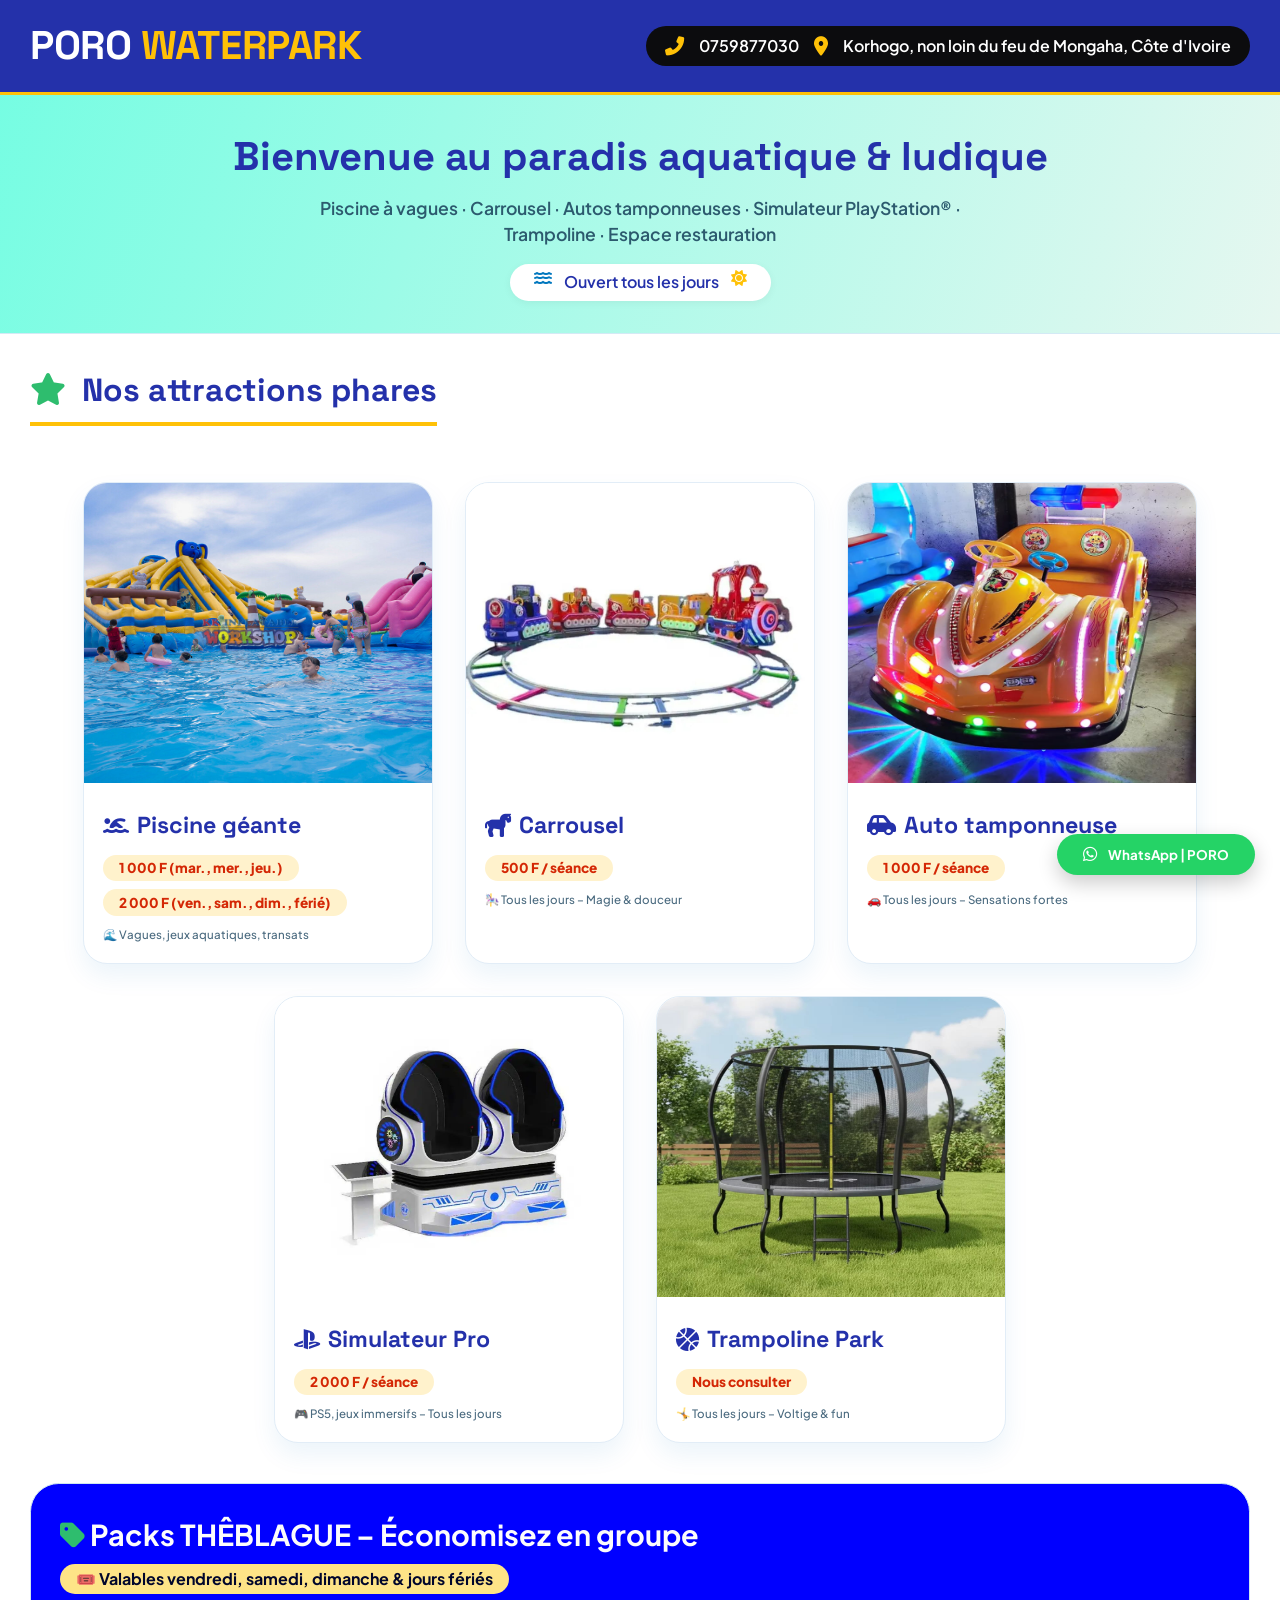
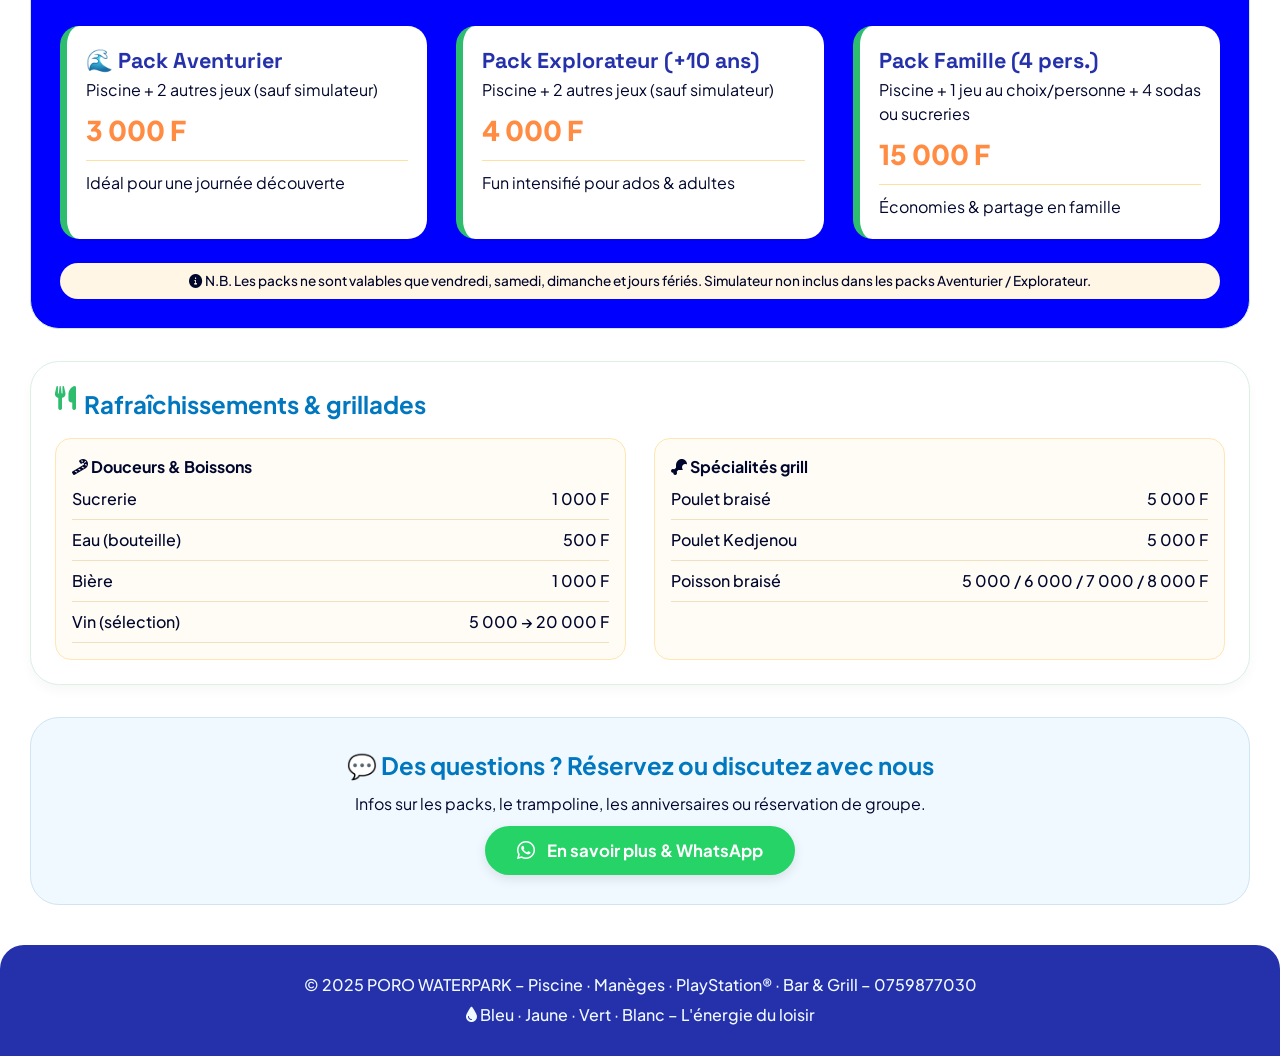
==== index.html @ 9dab3748 "V1" ====
<!DOCTYPE html>
<html lang="fr">
<head>
  <meta charset="UTF-8">
  <meta name="viewport" content="width=device-width, initial-scale=1.0, user-scalable=yes">
  <title>PORO WATERPARK | Centre aquatique & loisirs</title>
  <!-- POLICES EXCEPTIONNELLES ET LISIBLES : Plus Jakarta Sans + Space Grotesk -->
  <link href="https://fonts.googleapis.com/css2?family=Plus+Jakarta+Sans:wght@300;400;500;600;700;800&family=Space+Grotesk:wght@400;500;600;700&display=swap" rel="stylesheet">
  <link rel="stylesheet" href="https://cdnjs.cloudflare.com/ajax/libs/font-awesome/6.0.0-beta3/css/all.min.css">
  <link rel="stylesheet" href="style.css">
</head>
<body>

<!-- EN-TÊTE CLASSIQUE -->
<div class="header-classic">
  <div class="container header-inner">
    <div class="logo">
      <h1>PORO <span>WATERPARK</span></h1>
    </div>
    <div class="contact-info">
      <i class="fas fa-phone-alt"></i>
      <a href="tel:0759877030">0759877030</a>
      <i class="fas fa-map-marker-alt"></i>
      <span>Korhogo, non loin du feu de Mongaha, Côte d'Ivoire</span>
    </div>
  </div>
</div>

<!-- Bannière simple -->
<div class="hero-simple">
  <div class="container">
    <h2>Bienvenue au paradis aquatique & ludique</h2>
    <p>Piscine à vagues · Carrousel · Autos tamponneuses · Simulateur PlayStation® · Trampoline · Espace restauration</p>
    <div class="badge-simple">
      <i class="fas fa-water" style="color:#0077BE;"></i> Ouvert tous les jours
      <i class="fas fa-sun" style="color:#FFC107;"></i>
    </div>
  </div>
</div>

<div class="container">
  <!-- ACTIVITÉS AVEC IMAGES -->
  <div>
    <div class="section-title"><i class="fas fa-star"></i> Nos attractions phares</div>
  </div>
  <div class="activities-grid">
    <!-- Piscine -->
    <div class="card">
      <div class="card-img"><img src="img/p1.jpg" alt=""></div>
      <div class="card-info">
        <h3><i class="fas fa-swimmer"></i> Piscine géante</h3>
        <div class="price">1 000 F (mar., mer., jeu.)</div>
        <div class="price">2 000 F (ven., sam., dim., férié)</div>
        <div class="day-note">🌊 Vagues, jeux aquatiques, transats</div>
      </div>
    </div>
    <!-- Carrousel -->
    <div class="card">
      <div class="card-img"><img src="img/TRAIN.jpeg" alt=""></div>
      <div class="card-info">
        <h3><i class="fas fa-horse"></i> Carrousel</h3>
        <div class="price">500 F / séance</div>
        <div class="day-note">🎠 Tous les jours – Magie & douceur</div>
      </div>
    </div>
    <!-- Auto tamponneuse -->
    <div class="card">
      <div class="card-img"><img src="img/MANEG2.jpeg" alt=""></div>
      <div class="card-info">
        <h3><i class="fas fa-car-side"></i> Auto tamponneuse</h3>
        <div class="price">1 000 F / séance</div>
        <div class="day-note">🚗 Tous les jours – Sensations fortes</div>
      </div>
    </div>
    <!-- Simulateur PlayStation -->
    <div class="card">
      <div class="card-img"><img src="img/SIMULATION.jpeg" alt=""></div>
      <div class="card-info">
        <h3><i class="fab fa-playstation"></i> Simulateur Pro</h3>
        <div class="price">2 000 F / séance</div>
        <div class="day-note">🎮 PS5, jeux immersifs – Tous les jours</div>
      </div>
    </div>
    <!-- Trampoline -->
    <div class="card">
      <div class="card-img"><img src="img/TOURNE.jpeg" alt=""></div>
      <div class="card-info">
        <h3><i class="fas fa-basketball"></i> Trampoline Park</h3>
        <div class="price">Nous consulter</div>
        <div class="day-note">🤸 Tous les jours – Voltige & fun</div>
      </div>
    </div>
  </div>

  <!-- PACKS THÊBLAGUE -->
  <div class="packs-wrapper">
    <h2 style="color: #fcfcfc; font-size: 1.8rem;"><i class="fas fa-tag" style="color:#2EBD6E;"></i> Packs THÊBLAGUE – Économisez en groupe</h2>
    <p style="font-weight: 700; background: #fee487; display: inline-block; padding: 0.2rem 1rem; border-radius: 30px; margin: 0.5rem 0;">🎟️ Valables vendredi, samedi, dimanche & jours fériés</p>
    <div class="packs-grid">
      <div class="pack-item">
        <strong>🌊 Pack Aventurier</strong>
        <span>Piscine + 2 autres jeux (sauf simulateur)</span>
        <div class="pack-price">3 000 F</div>
        <hr>
        <span>Idéal pour une journée découverte</span>
      </div>
      <div class="pack-item">
        <strong> Pack Explorateur (+10 ans)</strong>
        <span>Piscine + 2 autres jeux (sauf simulateur)</span>
        <div class="pack-price">4 000 F</div>
        <hr>
        <span>Fun intensifié pour ados & adultes</span>
      </div>
      <div class="pack-item">
        <strong> Pack Famille (4 pers.)</strong>
        <span>Piscine + 1 jeu au choix/personne + 4 sodas ou sucreries</span>
        <div class="pack-price">15 000 F</div>
        <hr>
        <span> Économies & partage en famille</span>
      </div>
    </div>
    <div class="info-pack">
      <i class="fas fa-info-circle"></i> N.B. Les packs ne sont valables que vendredi, samedi, dimanche et jours fériés. Simulateur non inclus dans les packs Aventurier / Explorateur.
    </div>
  </div>

  <!-- RESTAURATION -->
  <div class="resto-card">
    <h2 style="color: #0077BE; display: flex; gap: 8px;"><i class="fas fa-utensils" style="color:#2EBD6E;"></i> Rafraîchissements & grillades</h2>
    <div class="flex-food">
      <div class="food-col">
        <h4><i class="fas fa-candy-cane"></i> Douceurs & Boissons</h4>
        <div class="food-row"><span>Sucrerie</span><span>1 000 F</span></div>
        <div class="food-row"><span>Eau (bouteille)</span><span>500 F</span></div>
        <div class="food-row"><span>Bière</span><span>1 000 F</span></div>
        <div class="food-row"><span>Vin (sélection)</span><span>5 000 → 20 000 F</span></div>
      </div>
      <div class="food-col">
        <h4><i class="fas fa-drumstick-bite"></i> Spécialités grill</h4>
        <div class="food-row"><span>Poulet braisé</span><span>5 000 F</span></div>
        <div class="food-row"><span>Poulet Kedjenou</span><span>5 000 F</span></div>
        <div class="food-row"><span>Poisson braisé</span><span>5 000 / 6 000 / 7 000 / 8 000 F</span></div>
      </div>
    </div>
  </div>

  <!-- CTA WHATSAPP -->
  <div style="background: #F0F9FF; border-radius: 1.8rem; padding: 1.8rem; text-align: center; margin: 2rem 0; border: 1px solid #CFE5F0;">
    <h3 style="color: #0077BE; font-size: 1.5rem;">💬 Des questions ? Réservez ou discutez avec nous</h3>
    <p style="margin: 0.6rem 0;">Infos sur les packs, le trampoline, les anniversaires ou réservation de groupe.</p>
    <button id="whatsappMainBtn" class="btn-wa">
      <i class="fab fa-whatsapp fa-lg"></i> En savoir plus & WhatsApp
    </button>
  </div>
</div>

<footer>
  <p>© 2025 PORO WATERPARK – Piscine · Manèges · PlayStation® · Bar & Grill – 0759877030</p>
  <p style="margin-top: 6px;"><i class="fas fa-tint"></i> Bleu · Jaune · Vert · Blanc – L'énergie du loisir</p>
</footer>

<!-- Bouton WhatsApp flottant -->
<button id="whatsappFloatBtn" class="wa-float">
  <i class="fab fa-whatsapp fa-lg"></i> WhatsApp | PORO
</button>

<script src="script.js"></script>
</body>
</html>
---- style.css ----
* {
  margin: 0;
  padding: 0;
  box-sizing: border-box;
}

body {
  font-family: 'Plus Jakarta Sans', sans-serif;
  background: #FFFFFF;
  color: #01062c;
  scroll-behavior: smooth;
  line-height: 1.5;
}

/* ========== PALETTE VIVANTE : BLEU / JAUNE / VERT / BLANC ========== */
:root {
  --blue-primary: #2431aa;
  --blue-light: #EFF9FF;
  --yellow-bright: #FFC107;
  --yellow-soft: #FFF2CC;
  --green-fresh: #2EBD6E;
  --green-mint: #E0F7EA;
  --white-pure: #FFFFFF;
  --gray-light: #F8FAFE;
  --dark-text: #04273c;
  --orange-accent: #FF8C42;
}

.container {
  max-width: 1280px;
  margin: 0 auto;
  padding: 0 30px;
}

/* ========== EN-TÊTE CLASSIQUE ========== */
.header-classic {
  background: var(--blue-primary);
  padding: 1rem 0;
  box-shadow: 0 4px 12px rgba(0,0,0,0.05);
  border-bottom: 3px solid var(--yellow-bright);
}
.header-inner {
  display: flex;
  justify-content: space-between;
  align-items: center;
  flex-wrap: wrap;
  gap: 1rem;
}
.logo h1 {
  font-family: 'Space Grotesk', monospace;
  font-size: 2.5rem;
  font-weight: 800;
  color: white;
  letter-spacing: -0.5px;
}
.logo h1 span {
  color: var(--yellow-bright);
}
.contact-info {
  display: flex;
  align-items: center;
  gap: 15px;
  background: rgba(13, 13, 14, 0.997);
  padding: 0.5rem 1.2rem;
  border-radius: 50px;
}
.contact-info i {
  font-size: 1.2rem;
  color: var(--yellow-bright);
}
.contact-info a, .contact-info span {
  color: white;
  font-weight: 600;
  text-decoration: none;
  font-size: 1rem;
}
.contact-info a:hover {
  text-decoration: underline;
}

/* Hero bannière simple */
.hero-simple {
  background: linear-gradient(110deg, #74fde2fb 0%, #E6F7F0 100%);
  padding: 2rem 0;
  text-align: center;
  border-bottom: 1px solid #D4EAF5;
}
.hero-simple h2 {
  font-family: 'Space Grotesk', monospace;
  font-size: 2.5rem;
  font-weight: 700;
  color: var(--blue-primary);
  margin-bottom: 0.5rem;
}
.hero-simple p {
  font-size: 1.1rem;
  font-weight: 600;
  color: #2c5a6e;
  max-width: 700px;
  margin: 0 auto;
}
.badge-simple {
  display: inline-flex;
  gap: 12px;
  background: white;
  padding: 0.4rem 1.5rem;
  border-radius: 60px;
  margin-top: 1rem;
  box-shadow: 0 2px 8px rgba(0,0,0,0.05);
  font-weight: 600;
  color: var(--blue-primary);
}

/* Titres de section */
.section-title {
  font-family: 'Space Grotesk', monospace;
  font-size: 2rem;
  font-weight: 700;
  margin: 2rem 0 1.5rem 0;
  padding-bottom: 0.5rem;
  border-bottom: 4px solid var(--yellow-bright);
  display: inline-block;
  color: var(--blue-primary);
}
.section-title i {
  color: var(--green-fresh);
  margin-right: 8px;
}

/* GRILLE ACTIVITES */
.activities-grid {
  display: flex;
  flex-wrap: wrap;
  justify-content: center;
  gap: 2rem;
  margin: 2rem 0 2.5rem;
}
.card {
  background: var(--white-pure);
  border-radius: 1.5rem;
  width: 350px;
  overflow: hidden;
  transition: 0.3s ease;
  box-shadow: 0 12px 24px rgba(0, 119, 190, 0.08);
  border: 1px solid #E2EDF7;
}
.card:hover {
  transform: translateY(-8px);
  box-shadow: 0 24px 32px -12px rgba(0,119,190,0.25);
  border-color: var(--yellow-bright);
}
img {
  width: 100%;
  height: 300px;
  background-size: cover;
  background-position: center;
}
.card-info {
  padding: 1.2rem;
}
.card-info h3 {
  font-family: 'Space Grotesk', monospace;
  font-size: 1.45rem;
  font-weight: 700;
  color: var(--blue-primary);
  display: flex;
  align-items: center;
  gap: 8px;
  margin-bottom: 8px;
}
.price {
  background: var(--yellow-soft);
  display: inline-block;
  padding: 0.2rem 1rem;
  border-radius: 30px;
  font-size: 0.85rem;
  font-weight: 800;
  color: #d42705;
  margin: 4px 0;
}
.day-note {
  font-size: 0.72rem;
  color: #4A6A7F;
  margin-top: 6px;
  font-weight: 500;
}

/* Packs */
.packs-wrapper {
  background: blue;
  border-radius: 1.8rem;
  padding: 1.8rem;
  margin: 2rem 0;
  border: 1px solid #CFE5F0;
}
.packs-grid h2 {
  color: white;
}
.packs-grid {
  display: grid;
  grid-template-columns: repeat(auto-fit, minmax(270px, 1fr));
  gap: 1.8rem;
  margin: 1.5rem 0;
}
.pack-item {
  background: white;
  padding: 1.2rem;
  border-radius: 1.2rem;
  border-left: 7px solid var(--green-fresh);
  box-shadow: 0 5px 12px rgba(0,0,0,0.03);
}
.pack-item strong {
  font-family: 'Space Grotesk', monospace;
  font-size: 1.35rem;
  color: var(--blue-primary);
  display: block;
}
.pack-price {
  font-size: 1.7rem;
  font-weight: 800;
  color: #FF8C42;
  margin: 8px 0;
}
hr {
  margin: 10px 0;
  border: 0;
  height: 1px;
  background: #FFE0A3;
}
.info-pack {
  background: #FFF6E5;
  border-radius: 50px;
  padding: 0.5rem 1rem;
  text-align: center;
  font-size: 0.85rem;
  font-weight: 500;
}

/* Restauration */
.resto-card {
  background: var(--white-pure);
  border-radius: 1.8rem;
  padding: 1.5rem;
  margin: 2rem 0;
  border: 1px solid #DCF0E4;
  box-shadow: 0 6px 12px rgba(0,0,0,0.03);
}
.flex-food {
  display: flex;
  flex-wrap: wrap;
  gap: 1.8rem;
  margin-top: 1rem;
}
.food-col {
  flex: 1;
  min-width: 200px;
  background: #FEFCF5;
  padding: 1rem;
  border-radius: 1rem;
  border: 1px solid #FFE6B3;
}
.food-row {
  display: flex;
  justify-content: space-between;
  padding: 0.5rem 0;
  border-bottom: 1px solid #F0E0C0;
  font-weight: 500;
}

/* Bouton WhatsApp */
.btn-wa {
  background: #25D366;
  border: none;
  padding: 14px 32px;
  font-weight: 700;
  font-size: 1.05rem;
  border-radius: 50px;
  color: white;
  display: inline-flex;
  align-items: center;
  gap: 12px;
  cursor: pointer;
  transition: 0.2s;
  box-shadow: 0 4px 12px rgba(0,0,0,0.1);
  font-family: 'Plus Jakarta Sans', sans-serif;
}
.btn-wa:hover {
  background: #1DA462;
  transform: scale(1.02);
}
.wa-float {
  position: fixed;
  bottom: 25px;
  right: 25px;
  background: #25D366;
  border-radius: 50px;
  padding: 12px 26px;
  font-weight: 700;
  display: flex;
  align-items: center;
  gap: 10px;
  color: white;
  z-index: 100;
  cursor: pointer;
  border: none;
  font-family: 'Plus Jakarta Sans', sans-serif;
  box-shadow: 0 8px 20px rgba(0,0,0,0.2);
}
footer {
  background: var(--blue-primary);
  color: #F0F9FF;
  padding: 1.8rem;
  text-align: center;
  margin-top: 2.5rem;
  border-radius: 1.5rem 1.5rem 0 0;
  font-weight: 500;
}

@media (max-width: 780px) {
  .header-inner { flex-direction: column; text-align: center; }
  .hero-simple h2 { font-size: 1.8rem; }
  .container { padding: 0 20px; }
  .section-title { font-size: 1.6rem; }
}
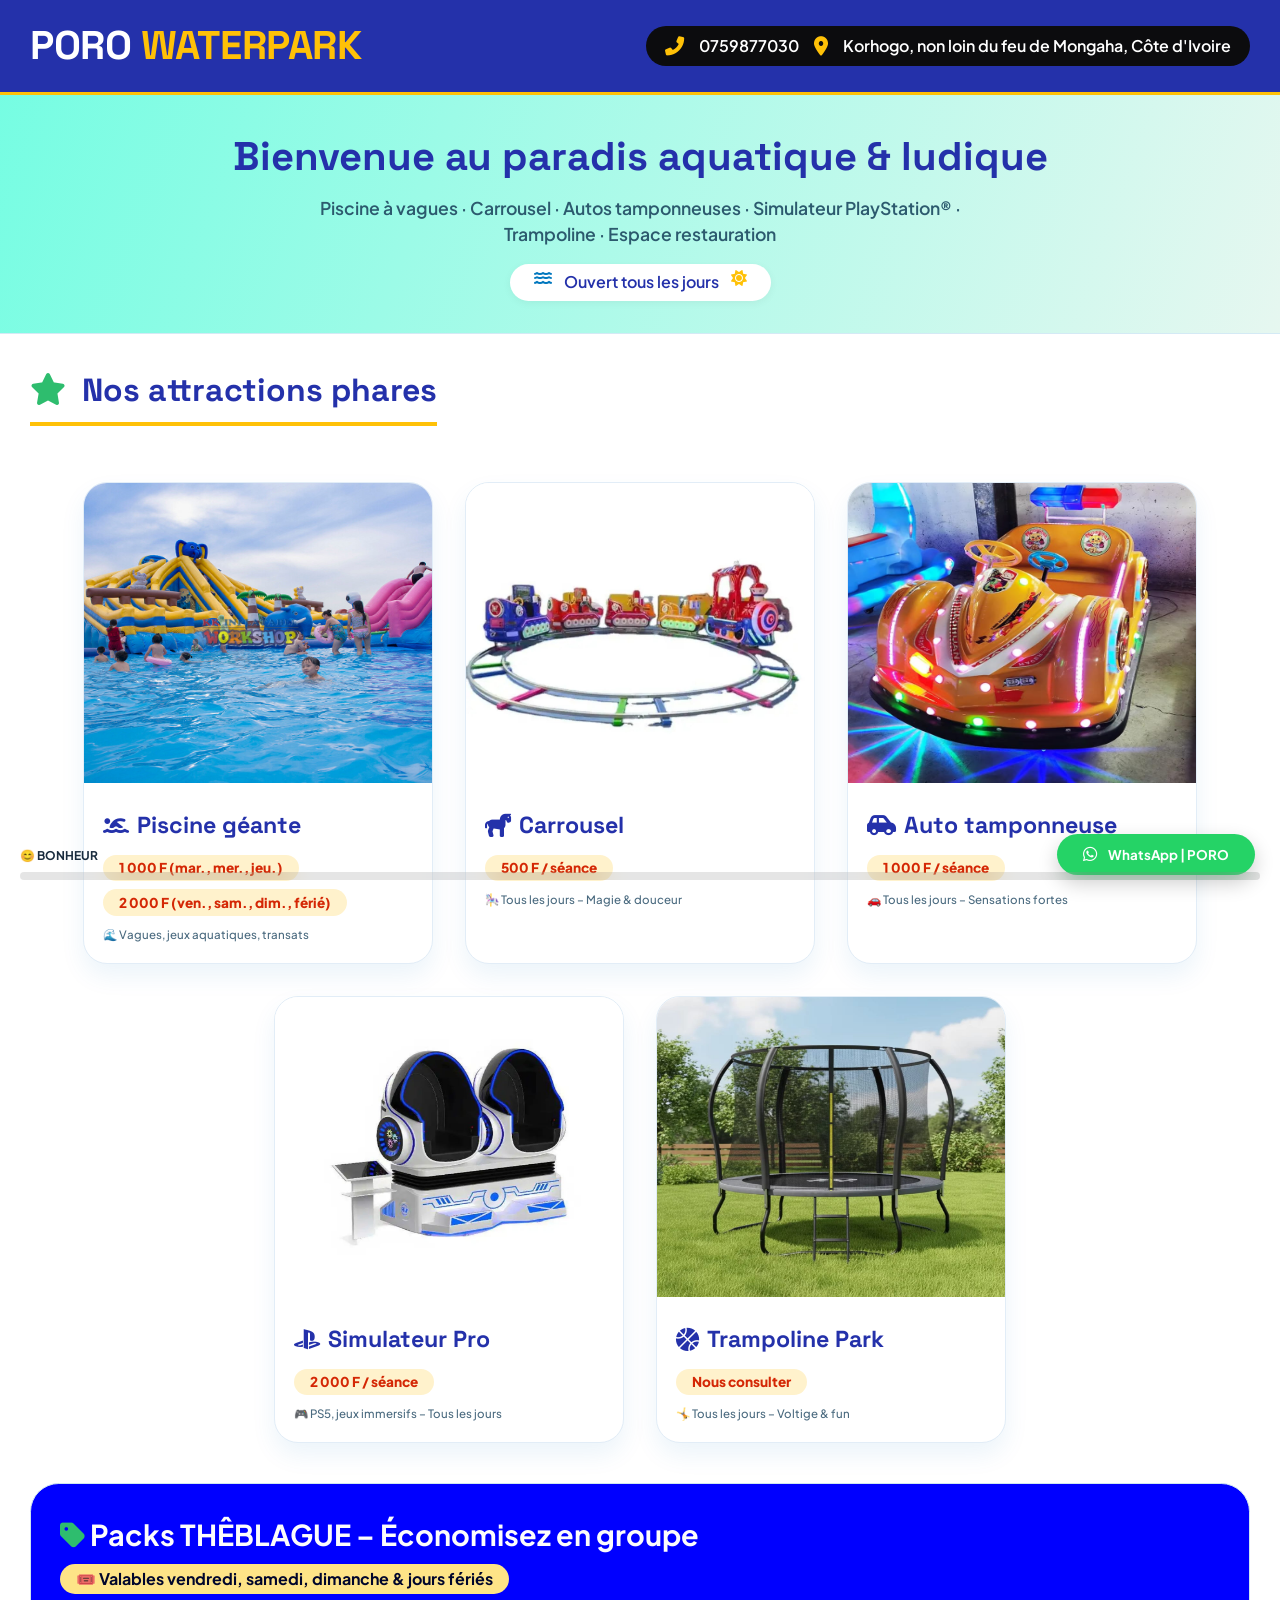
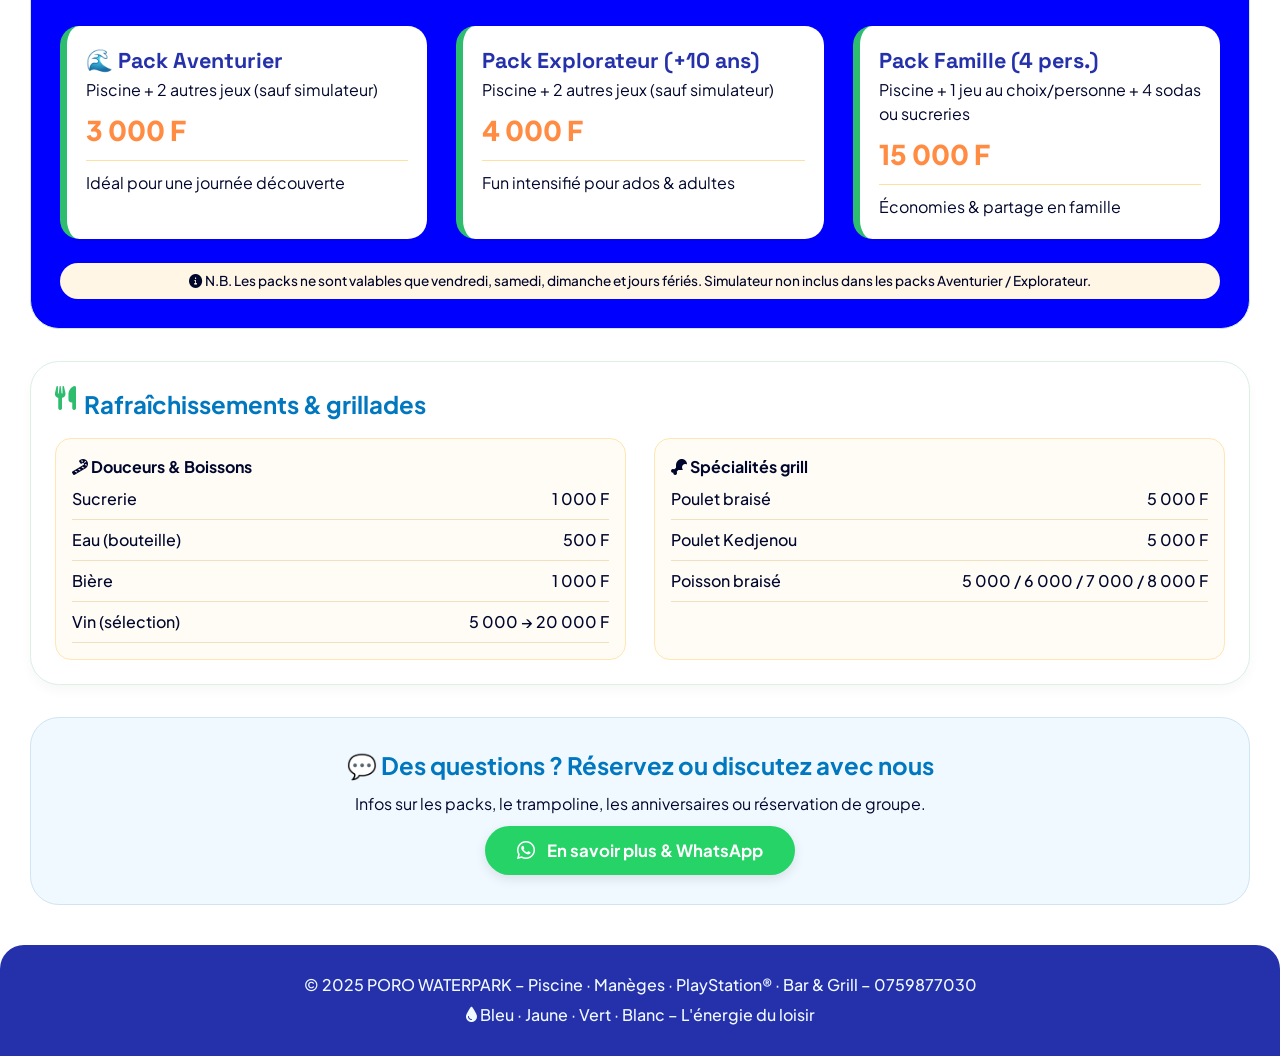
==== commit b23054f1: "V2" ====
--- a/index.html
+++ b/index.html
@@ -165,5 +165,6 @@
 </button>
 
 <script src="script.js"></script>
+<script src="animations.js"></script>
 </body>
 </html>
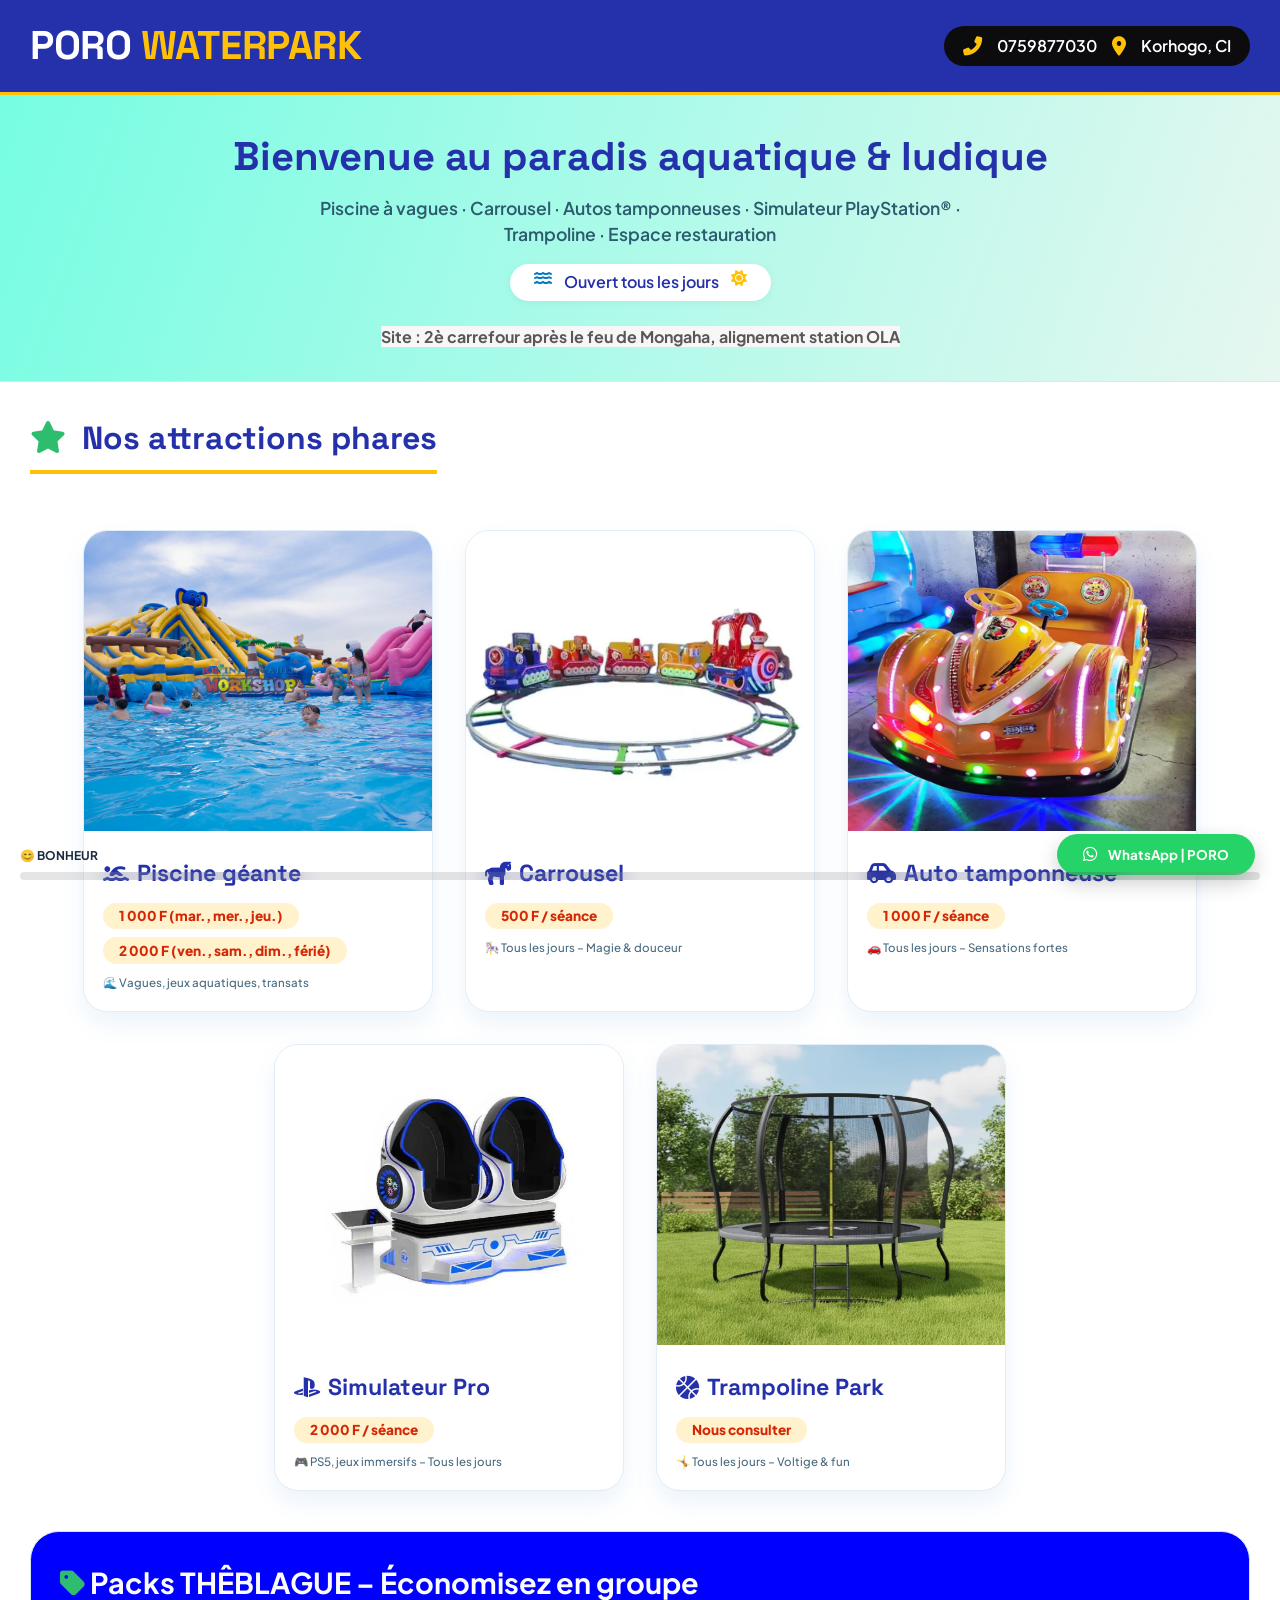
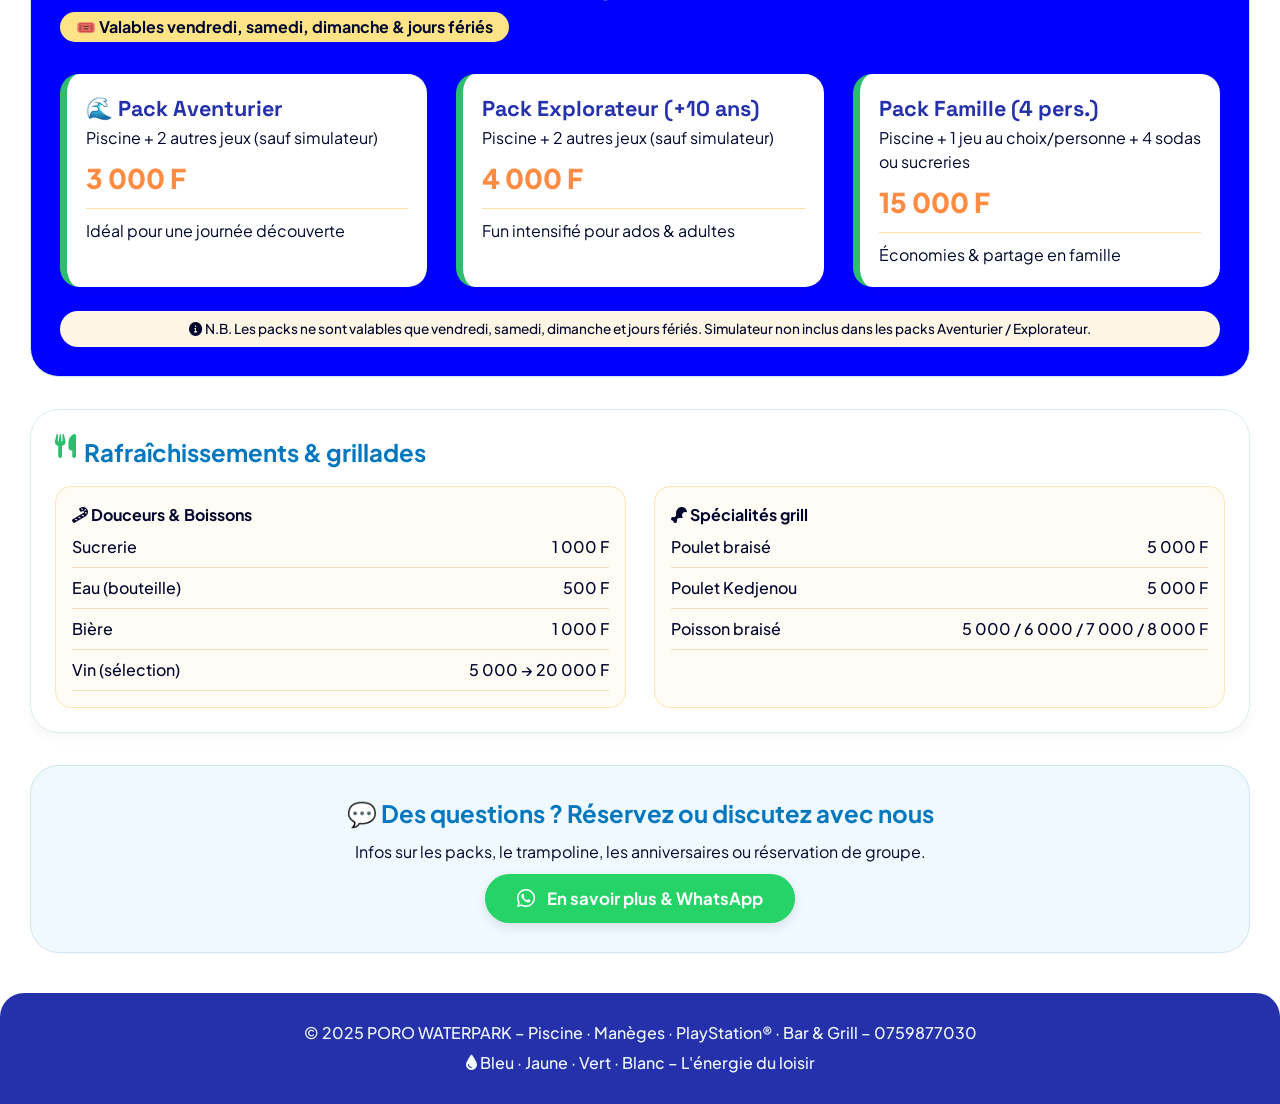
==== commit a2ca0e88: "V4" ====
--- a/index.html
+++ b/index.html
@@ -21,7 +21,7 @@
       <i class="fas fa-phone-alt"></i>
       <a href="tel:0759877030">0759877030</a>
       <i class="fas fa-map-marker-alt"></i>
-      <span>Korhogo, non loin du feu de Mongaha, Côte d'Ivoire</span>
+      <span>Korhogo, CI</span>
     </div>
   </div>
 </div>
@@ -34,7 +34,8 @@
     <div class="badge-simple">
       <i class="fas fa-water" style="color:#0077BE;"></i> Ouvert tous les jours
       <i class="fas fa-sun" style="color:#FFC107;"></i>
-    </div>
+    </div> <br>
+   <br><span style="background-color: #f7f7f8; color: rgb(92, 87, 87); font-weight: 700;">Site : 2è carrefour après le feu de Mongaha, alignement station OLA</span>
   </div>
 </div>
 
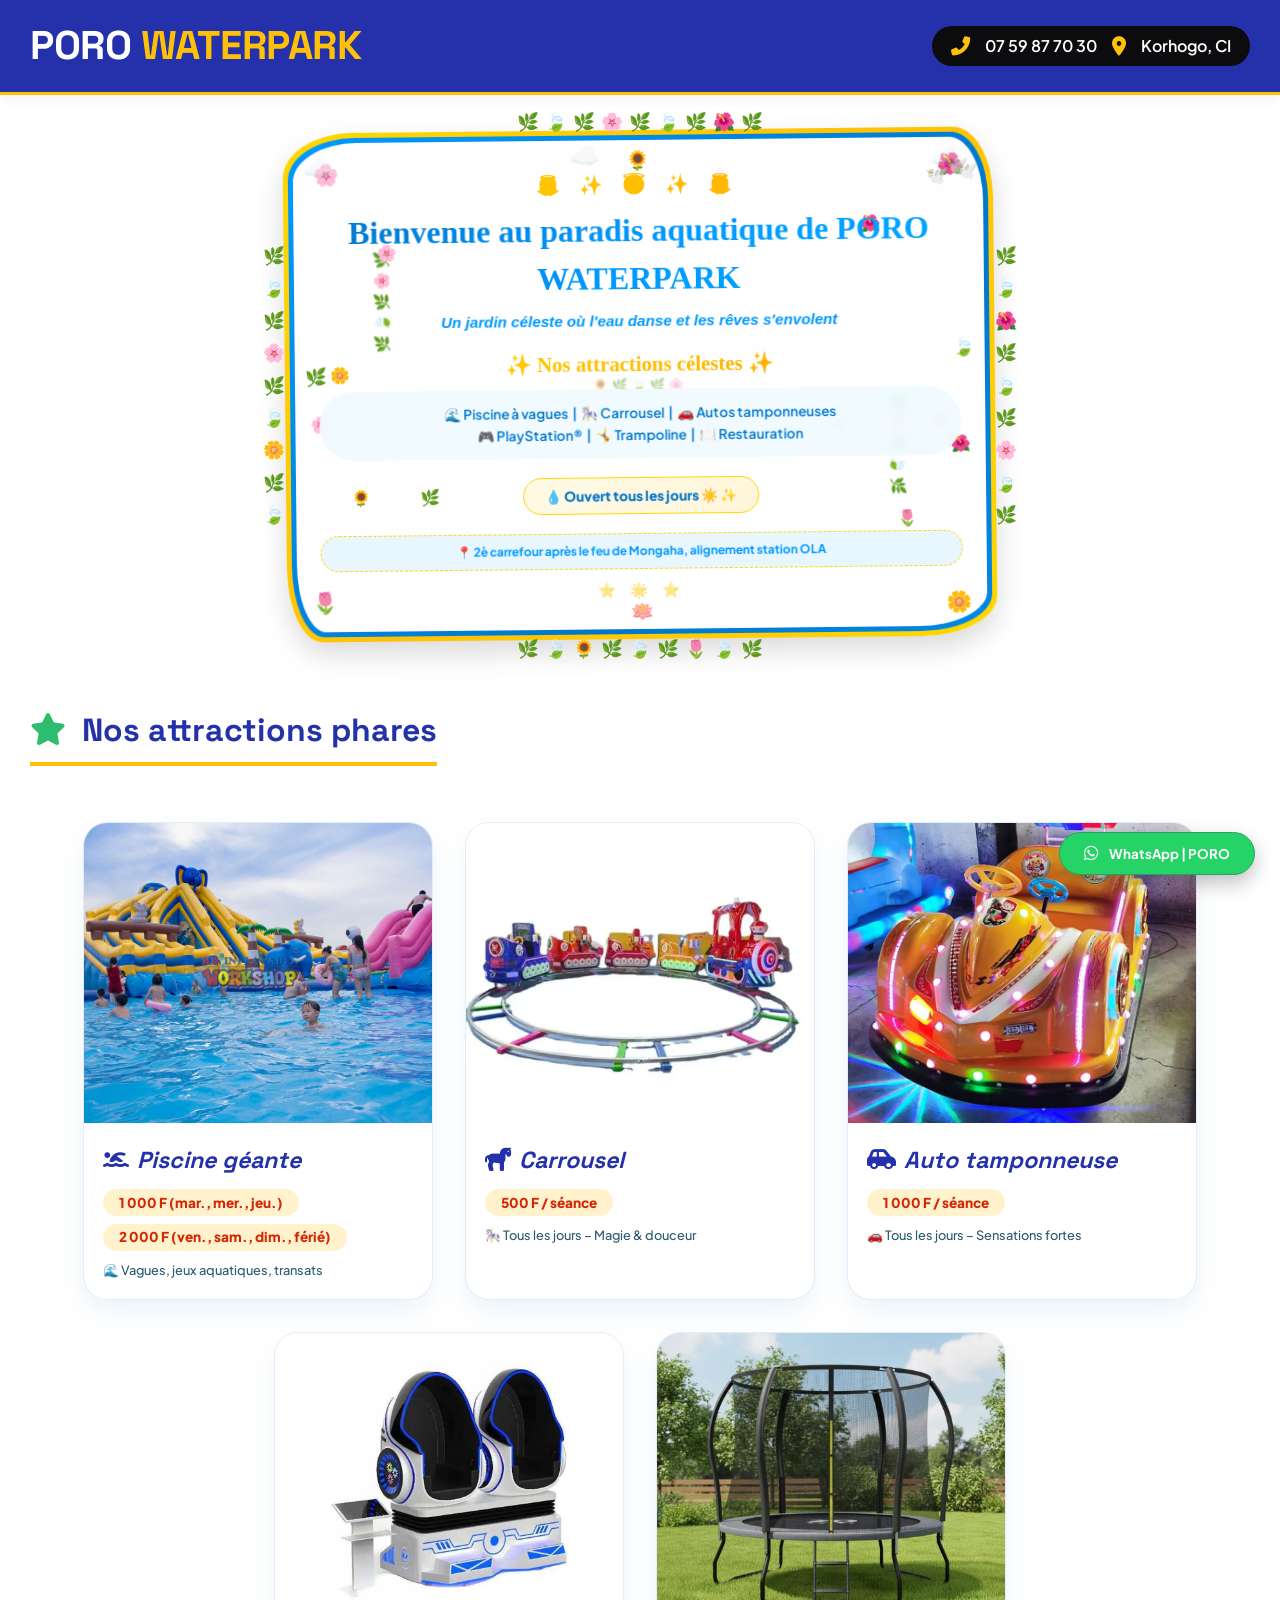
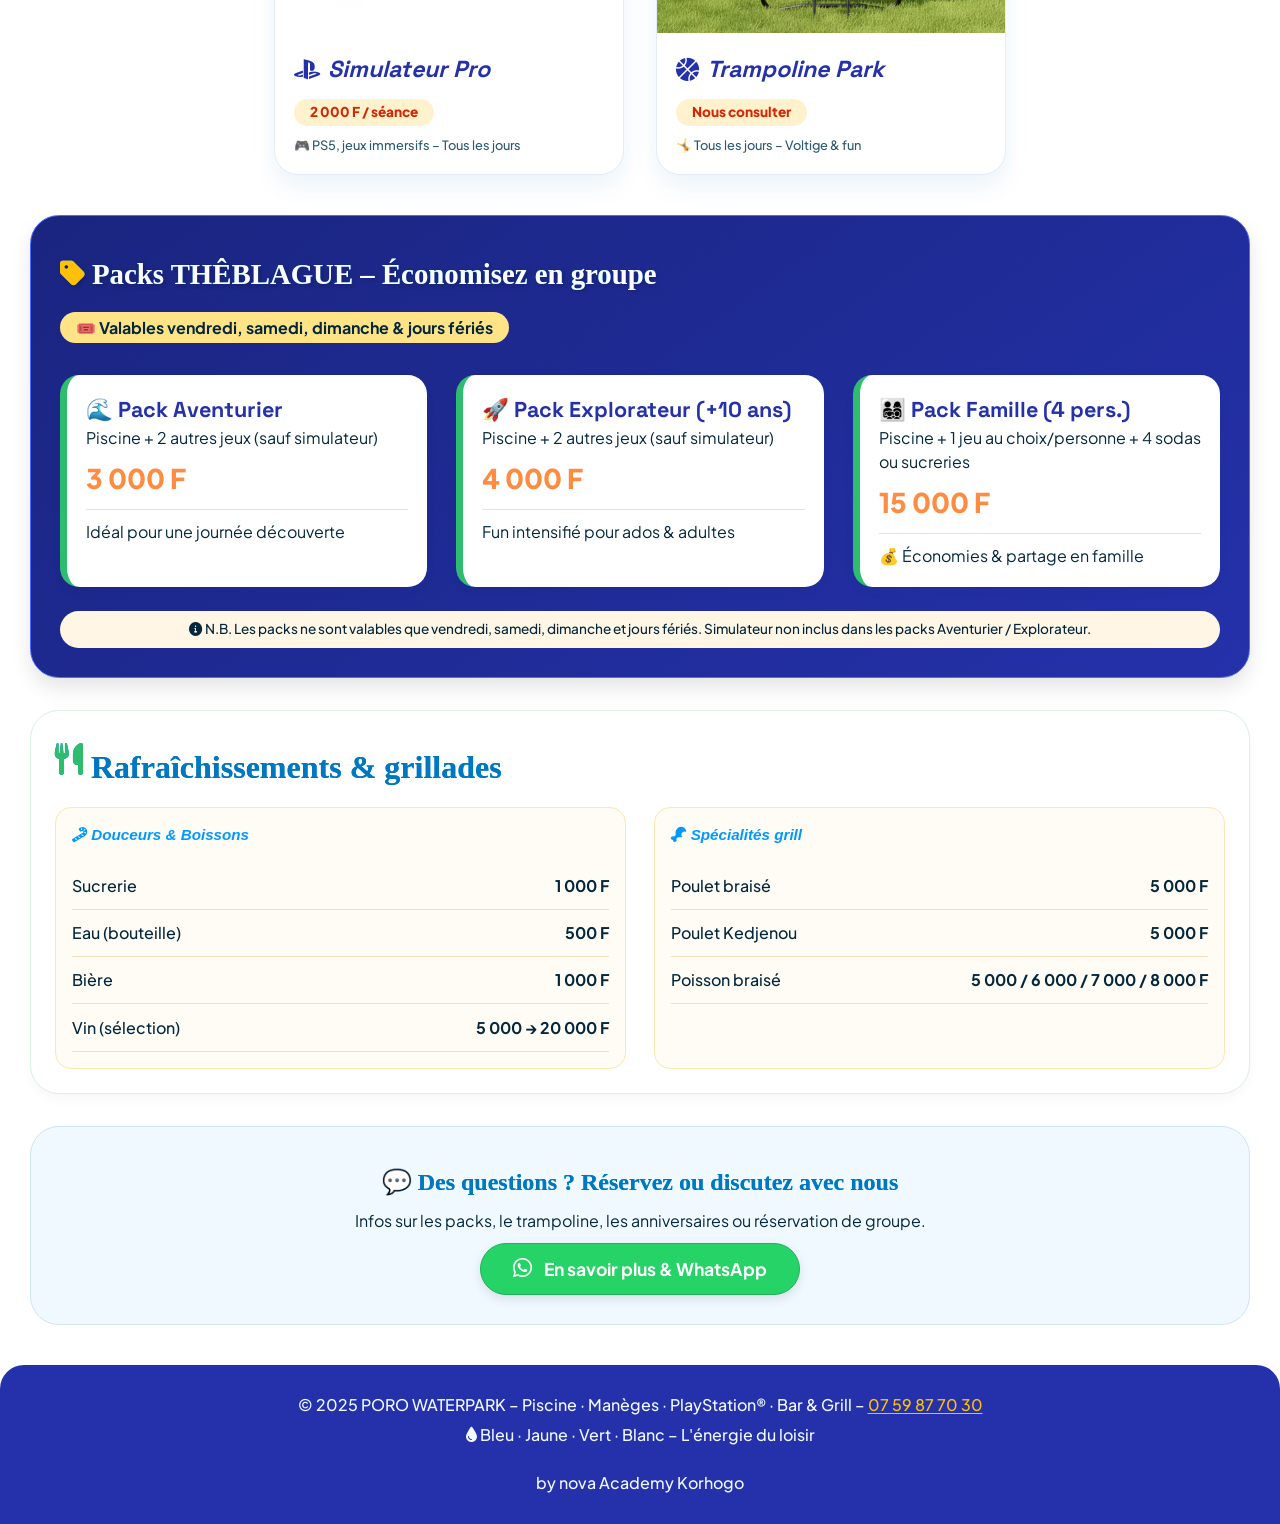
==== commit be742539: "V7" ====
--- a/index.html
+++ b/index.html
@@ -3,166 +3,318 @@
 <head>
   <meta charset="UTF-8">
   <meta name="viewport" content="width=device-width, initial-scale=1.0, user-scalable=yes">
-  <title>PORO WATERPARK | Centre aquatique & loisirs</title>
-  <!-- POLICES EXCEPTIONNELLES ET LISIBLES : Plus Jakarta Sans + Space Grotesk -->
+  <!-- SEO & Description améliorée -->
+  <meta name="description" content="PORO WATERPARK à Korhogo : Piscine à vagues, carrousel, autos tamponneuses, simulateur PlayStation, trampoline et restauration. Ouvert tous les jours.">
+  <title>PORO WATERPARK | Centre aquatique & loisirs à Korhogo</title>
+
+  <!-- POLICES : Optimisation du chargement avec preconnect -->
+  <link rel="preconnect" href="https://fonts.googleapis.com">
+  <link rel="preconnect" href="https://fonts.gstatic.com" crossorigin>
   <link href="https://fonts.googleapis.com/css2?family=Plus+Jakarta+Sans:wght@300;400;500;600;700;800&family=Space+Grotesk:wght@400;500;600;700&display=swap" rel="stylesheet">
+  
   <link rel="stylesheet" href="https://cdnjs.cloudflare.com/ajax/libs/font-awesome/6.0.0-beta3/css/all.min.css">
   <link rel="stylesheet" href="style.css">
 </head>
 <body>
 
+<!-- Lien d'accès rapide pour l'accessibilité -->
+<a href="#main-content" class="skip-link">Aller au contenu principal</a>
+
 <!-- EN-TÊTE CLASSIQUE -->
-<div class="header-classic">
+<header class="header-classic" role="banner">
   <div class="container header-inner">
     <div class="logo">
       <h1>PORO <span>WATERPARK</span></h1>
     </div>
-    <div class="contact-info">
-      <i class="fas fa-phone-alt"></i>
-      <a href="tel:0759877030">0759877030</a>
-      <i class="fas fa-map-marker-alt"></i>
+    <div class="contact-info" role="complementary" aria-label="Coordonnées">
+      <i class="fas fa-phone-alt" aria-hidden="true"></i>
+      <a href="tel:0759877030">07 59 87 70 30</a>
+      <i class="fas fa-map-marker-alt" aria-hidden="true"></i>
       <span>Korhogo, CI</span>
     </div>
   </div>
-</div>
-
-<!-- Bannière simple -->
-<div class="hero-simple">
+</header>
+
+<main id="main-content">
+  <!-- SECTION HERO PARADIS -->
+  <section class="hero-paradis" aria-label="Bannière de bienvenue">
+    <div class="living-frame">
+      <!-- Lianes extérieures sans barres aux angles -->
+      <div class="liane liane-top" aria-hidden="true">
+        <span class="vine-segment">🌿</span>
+        <span class="vine-segment">🍃</span>
+        <span class="vine-segment">🌿</span>
+        <span class="vine-segment">🌸</span>
+        <span class="vine-segment">🌿</span>
+        <span class="vine-segment">🍃</span>
+        <span class="vine-segment">🌿</span>
+        <span class="vine-segment">🌺</span>
+        <span class="vine-segment">🌿</span>
+      </div>
+      
+      <div class="liane liane-bottom" aria-hidden="true">
+        <span class="vine-segment">🌿</span>
+        <span class="vine-segment">🍃</span>
+        <span class="vine-segment">🌻</span>
+        <span class="vine-segment">🌿</span>
+        <span class="vine-segment">🍃</span>
+        <span class="vine-segment">🌿</span>
+        <span class="vine-segment">🌷</span>
+        <span class="vine-segment">🍃</span>
+        <span class="vine-segment">🌿</span>
+      </div>
+      
+      <div class="liane liane-left" aria-hidden="true">
+        <span class="vine-segment">🌿</span>
+        <span class="vine-segment">🍃</span>
+        <span class="vine-segment">🌿</span>
+        <span class="vine-segment">🌸</span>
+        <span class="vine-segment">🌿</span>
+        <span class="vine-segment">🍃</span>
+        <span class="vine-segment">🌼</span>
+        <span class="vine-segment">🌿</span>
+        <span class="vine-segment">🍃</span>
+      </div>
+      
+      <div class="liane liane-right" aria-hidden="true">
+        <span class="vine-segment">🌿</span>
+        <span class="vine-segment">🍃</span>
+        <span class="vine-segment">🌺</span>
+        <span class="vine-segment">🌿</span>
+        <span class="vine-segment">🍃</span>
+        <span class="vine-segment">🌿</span>
+        <span class="vine-segment">🌸</span>
+        <span class="vine-segment">🍃</span>
+        <span class="vine-segment">🌿</span>
+      </div>
+
+      <!-- Cadre principal -->
+      <div class="hand-drawn-frame">
+        <div class="inner-blue">
+          <div class="content">
+            
+            <!-- Plantes et fleurs à l'intérieur - décoratif uniquement -->
+            <div class="indoor-plants" aria-hidden="true">
+              <!-- Fleurs en haut -->
+              <div class="flower-top-left">🌸</div>
+              <div class="flower-top-right">🌺</div>
+              <div class="flower-top-center">🌻</div>
+              
+              <!-- Fleurs en bas -->
+              <div class="flower-bottom-left">🌷</div>
+              <div class="flower-bottom-right">🌼</div>
+              <div class="flower-bottom-center">🪷</div>
+              
+              <!-- Fleurs à gauche -->
+              <div class="flower-mid-left">🌿</div>
+              <div class="flower-mid-left-2">🌸</div>
+              
+              <!-- Fleurs à droite -->
+              <div class="flower-mid-right">🍃</div>
+              <div class="flower-mid-right-2">🌺</div>
+              
+              <!-- Lianes grimpantes intérieures -->
+              <div class="climbing-vine vine-int-1">🌿🍃🌿🌸🌿</div>
+              <div class="climbing-vine vine-int-2">🌿🌸🌿🍃🌿</div>
+              <div class="climbing-vine vine-int-3">🌻🌿🍃🌿🌸</div>
+              
+              <!-- Fleurs flottantes -->
+              <div class="floating-flower ff1">🌸</div>
+              <div class="floating-flower ff2">🌺</div>
+              <div class="floating-flower ff3">🌻</div>
+              <div class="floating-flower ff4">🌷</div>
+              <div class="floating-flower ff5">🌼</div>
+              <div class="floating-flower ff6">🪷</div>
+              <div class="floating-flower ff7">🌿</div>
+              <div class="floating-flower ff8">🍃</div>
+            </div>
+            
+            <!-- Ciel et nuages -->
+            <div class="sky" aria-hidden="true">
+              <div class="cloud cloud1">☁️</div>
+              <div class="cloud cloud2">☁️</div>
+              <div class="cloud cloud3">☁️</div>
+            </div>
+            
+            <!-- Oiseaux -->
+            <div class="birds" aria-hidden="true">
+              <span class="bird bird1">🕊️</span>
+              <span class="bird bird2">🕊️</span>
+              <span class="bird bird3">🕊️</span>
+            </div>
+            
+            <!-- Contenu textuel visible -->
+            <div class="angel">👼 ✨ 😇 ✨ 👼</div>
+            
+            <h2>Bienvenue au paradis aquatique de PORO WATERPARK</h2>
+            
+            <h3>Un jardin céleste où l'eau danse et les rêves s'envolent</h3>
+            
+            <h4>✨ Nos attractions célestes ✨</h4>
+            <div class="list">
+              🌊 Piscine à vagues &nbsp;|&nbsp; 🎠 Carrousel &nbsp;|&nbsp; 🚗 Autos tamponneuses<br>
+              🎮 PlayStation® &nbsp;|&nbsp; 🤸 Trampoline &nbsp;|&nbsp; 🍽️ Restauration
+            </div>
+            
+            <div class="badge">💧 Ouvert tous les jours ☀️ ✨</div>
+            <div class="adresse">📍 2è carrefour après le feu de Mongaha, alignement station OLA</div>
+            <div class="stars">⭐ 🌟 ⭐</div>
+          </div>
+        </div>
+      </div>
+    </div>
+  </section>
+
   <div class="container">
-    <h2>Bienvenue au paradis aquatique & ludique</h2>
-    <p>Piscine à vagues · Carrousel · Autos tamponneuses · Simulateur PlayStation® · Trampoline · Espace restauration</p>
-    <div class="badge-simple">
-      <i class="fas fa-water" style="color:#0077BE;"></i> Ouvert tous les jours
-      <i class="fas fa-sun" style="color:#FFC107;"></i>
-    </div> <br>
-   <br><span style="background-color: #f7f7f8; color: rgb(92, 87, 87); font-weight: 700;">Site : 2è carrefour après le feu de Mongaha, alignement station OLA</span>
-  </div>
-</div>
-
-<div class="container">
-  <!-- ACTIVITÉS AVEC IMAGES -->
-  <div>
-    <div class="section-title"><i class="fas fa-star"></i> Nos attractions phares</div>
-  </div>
-  <div class="activities-grid">
-    <!-- Piscine -->
-    <div class="card">
-      <div class="card-img"><img src="img/p1.jpg" alt=""></div>
-      <div class="card-info">
-        <h3><i class="fas fa-swimmer"></i> Piscine géante</h3>
-        <div class="price">1 000 F (mar., mer., jeu.)</div>
-        <div class="price">2 000 F (ven., sam., dim., férié)</div>
-        <div class="day-note">🌊 Vagues, jeux aquatiques, transats</div>
-      </div>
-    </div>
-    <!-- Carrousel -->
-    <div class="card">
-      <div class="card-img"><img src="img/TRAIN.jpeg" alt=""></div>
-      <div class="card-info">
-        <h3><i class="fas fa-horse"></i> Carrousel</h3>
-        <div class="price">500 F / séance</div>
-        <div class="day-note">🎠 Tous les jours – Magie & douceur</div>
-      </div>
-    </div>
-    <!-- Auto tamponneuse -->
-    <div class="card">
-      <div class="card-img"><img src="img/MANEG2.jpeg" alt=""></div>
-      <div class="card-info">
-        <h3><i class="fas fa-car-side"></i> Auto tamponneuse</h3>
-        <div class="price">1 000 F / séance</div>
-        <div class="day-note">🚗 Tous les jours – Sensations fortes</div>
-      </div>
-    </div>
-    <!-- Simulateur PlayStation -->
-    <div class="card">
-      <div class="card-img"><img src="img/SIMULATION.jpeg" alt=""></div>
-      <div class="card-info">
-        <h3><i class="fab fa-playstation"></i> Simulateur Pro</h3>
-        <div class="price">2 000 F / séance</div>
-        <div class="day-note">🎮 PS5, jeux immersifs – Tous les jours</div>
-      </div>
-    </div>
-    <!-- Trampoline -->
-    <div class="card">
-      <div class="card-img"><img src="img/TOURNE.jpeg" alt=""></div>
-      <div class="card-info">
-        <h3><i class="fas fa-basketball"></i> Trampoline Park</h3>
-        <div class="price">Nous consulter</div>
-        <div class="day-note">🤸 Tous les jours – Voltige & fun</div>
-      </div>
+    <!-- ACTIVITÉS AVEC IMAGES -->
+    <section aria-labelledby="attractions-title">
+      <div class="section-title" id="attractions-title">
+        <i class="fas fa-star" aria-hidden="true"></i> Nos attractions phares
+      </div>
+      <div class="activities-grid">
+        <!-- Piscine -->
+        <article class="card">
+          <div class="card-img">
+            <img src="img/p1.jpg" alt="Vue de la piscine à vagues du PORO WATERPARK" loading="lazy" width="350" height="300">
+          </div>
+          <div class="card-info">
+            <h3><i class="fas fa-swimmer" aria-hidden="true"></i> Piscine géante</h3>
+            <p class="price">1 000 F <span class="visually-hidden">les mardi, mercredi, jeudi</span><span aria-hidden="true"> (mar., mer., jeu.)</span></p>
+            <p class="price">2 000 F <span class="visually-hidden">les vendredi, samedi, dimanche et jours fériés</span><span aria-hidden="true"> (ven., sam., dim., férié)</span></p>
+            <p class="day-note">🌊 Vagues, jeux aquatiques, transats</p>
+          </div>
+        </article>
+        
+        <!-- Carrousel -->
+        <article class="card">
+          <div class="card-img">
+            <img src="img/TRAIN.jpeg" alt="Le carrousel enchanté pour enfants" loading="lazy" width="350" height="300">
+          </div>
+          <div class="card-info">
+            <h3><i class="fas fa-horse" aria-hidden="true"></i> Carrousel</h3>
+            <p class="price">500 F / séance</p>
+            <p class="day-note">🎠 Tous les jours – Magie & douceur</p>
+          </div>
+        </article>
+        
+        <!-- Auto tamponneuse -->
+        <article class="card">
+          <div class="card-img">
+            <img src="img/MANEG2.jpeg" alt="Piste d'autos tamponneuses" loading="lazy" width="350" height="300">
+          </div>
+          <div class="card-info">
+            <h3><i class="fas fa-car-side" aria-hidden="true"></i> Auto tamponneuse</h3>
+            <p class="price">1 000 F / séance</p>
+            <p class="day-note">🚗 Tous les jours – Sensations fortes</p>
+          </div>
+        </article>
+        
+        <!-- Simulateur PlayStation -->
+        <article class="card">
+          <div class="card-img">
+            <img src="img/SIMULATION.jpeg" alt="Simulateur de course professionnel PlayStation 5" loading="lazy" width="350" height="300">
+          </div>
+          <div class="card-info">
+            <h3><i class="fab fa-playstation" aria-hidden="true"></i> Simulateur Pro</h3>
+            <p class="price">2 000 F / séance</p>
+            <p class="day-note">🎮 PS5, jeux immersifs – Tous les jours</p>
+          </div>
+        </article>
+        
+        <!-- Trampoline -->
+        <article class="card">
+          <div class="card-img">
+            <img src="img/TOURNE.jpeg" alt="Zone de trampolines" loading="lazy" width="350" height="300">
+          </div>
+          <div class="card-info">
+            <h3><i class="fas fa-basketball" aria-hidden="true"></i> Trampoline Park</h3>
+            <p class="price">Nous consulter</p>
+            <p class="day-note">🤸 Tous les jours – Voltige & fun</p>
+          </div>
+        </article>
+      </div>
+    </section>
+
+    <!-- PACKS THÊBLAGUE -->
+    <section class="packs-wrapper" aria-labelledby="packs-title">
+      <h2 id="packs-title" style="color: #fcfcfc; font-size: 1.8rem;">
+        <i class="fas fa-tag" style="color:#FFC107;" aria-hidden="true"></i> Packs THÊBLAGUE – Économisez en groupe
+      </h2>
+      <p style="font-weight: 700; background: #fee487; display: inline-block; padding: 0.2rem 1rem; border-radius: 30px; margin: 0.5rem 0;">
+        🎟️ Valables vendredi, samedi, dimanche & jours fériés
+      </p>
+      <div class="packs-grid">
+        <div class="pack-item">
+          <strong>🌊 Pack Aventurier</strong>
+          <span>Piscine + 2 autres jeux (sauf simulateur)</span>
+          <div class="pack-price">3 000 F</div>
+          <hr aria-hidden="true">
+          <span>Idéal pour une journée découverte</span>
+        </div>
+        <div class="pack-item">
+          <strong>🚀 Pack Explorateur (+10 ans)</strong>
+          <span>Piscine + 2 autres jeux (sauf simulateur)</span>
+          <div class="pack-price">4 000 F</div>
+          <hr aria-hidden="true">
+          <span>Fun intensifié pour ados & adultes</span>
+        </div>
+        <div class="pack-item">
+          <strong>👨‍👩‍👧‍👦 Pack Famille (4 pers.)</strong>
+          <span>Piscine + 1 jeu au choix/personne + 4 sodas ou sucreries</span>
+          <div class="pack-price">15 000 F</div>
+          <hr aria-hidden="true">
+          <span>💰 Économies & partage en famille</span>
+        </div>
+      </div>
+      <div class="info-pack" role="note">
+        <i class="fas fa-info-circle" aria-hidden="true"></i> N.B. Les packs ne sont valables que vendredi, samedi, dimanche et jours fériés. Simulateur non inclus dans les packs Aventurier / Explorateur.
+      </div>
+    </section>
+
+    <!-- RESTAURATION -->
+    <section class="resto-card" aria-labelledby="resto-title">
+      <h2 id="resto-title" style="color: #0077BE; display: flex; gap: 8px;">
+        <i class="fas fa-utensils" style="color:#2EBD6E;" aria-hidden="true"></i> Rafraîchissements & grillades
+      </h2>
+      <div class="flex-food">
+        <div class="food-col">
+          <h3><i class="fas fa-candy-cane" aria-hidden="true"></i> Douceurs & Boissons</h3>
+          <div class="food-row"><span>Sucrerie</span><span>1 000 F</span></div>
+          <div class="food-row"><span>Eau (bouteille)</span><span>500 F</span></div>
+          <div class="food-row"><span>Bière</span><span>1 000 F</span></div>
+          <div class="food-row"><span>Vin (sélection)</span><span>5 000 → 20 000 F</span></div>
+        </div>
+        <div class="food-col">
+          <h3><i class="fas fa-drumstick-bite" aria-hidden="true"></i> Spécialités grill</h3>
+          <div class="food-row"><span>Poulet braisé</span><span>5 000 F</span></div>
+          <div class="food-row"><span>Poulet Kedjenou</span><span>5 000 F</span></div>
+          <div class="food-row"><span>Poisson braisé</span><span>5 000 / 6 000 / 7 000 / 8 000 F</span></div>
+        </div>
+      </div>
+    </section>
+
+    <!-- CTA WHATSAPP -->
+    <div class="cta-wa" role="region" aria-label="Contact WhatsApp">
+      <h2 style="color: #0077BE; font-size: 1.5rem;">💬 Des questions ? Réservez ou discutez avec nous</h2>
+      <p style="margin: 0.6rem 0;">Infos sur les packs, le trampoline, les anniversaires ou réservation de groupe.</p>
+      <button id="whatsappMainBtn" class="btn-wa">
+        <i class="fab fa-whatsapp fa-lg" aria-hidden="true"></i> En savoir plus & WhatsApp
+      </button>
     </div>
   </div>
-
-  <!-- PACKS THÊBLAGUE -->
-  <div class="packs-wrapper">
-    <h2 style="color: #fcfcfc; font-size: 1.8rem;"><i class="fas fa-tag" style="color:#2EBD6E;"></i> Packs THÊBLAGUE – Économisez en groupe</h2>
-    <p style="font-weight: 700; background: #fee487; display: inline-block; padding: 0.2rem 1rem; border-radius: 30px; margin: 0.5rem 0;">🎟️ Valables vendredi, samedi, dimanche & jours fériés</p>
-    <div class="packs-grid">
-      <div class="pack-item">
-        <strong>🌊 Pack Aventurier</strong>
-        <span>Piscine + 2 autres jeux (sauf simulateur)</span>
-        <div class="pack-price">3 000 F</div>
-        <hr>
-        <span>Idéal pour une journée découverte</span>
-      </div>
-      <div class="pack-item">
-        <strong> Pack Explorateur (+10 ans)</strong>
-        <span>Piscine + 2 autres jeux (sauf simulateur)</span>
-        <div class="pack-price">4 000 F</div>
-        <hr>
-        <span>Fun intensifié pour ados & adultes</span>
-      </div>
-      <div class="pack-item">
-        <strong> Pack Famille (4 pers.)</strong>
-        <span>Piscine + 1 jeu au choix/personne + 4 sodas ou sucreries</span>
-        <div class="pack-price">15 000 F</div>
-        <hr>
-        <span> Économies & partage en famille</span>
-      </div>
-    </div>
-    <div class="info-pack">
-      <i class="fas fa-info-circle"></i> N.B. Les packs ne sont valables que vendredi, samedi, dimanche et jours fériés. Simulateur non inclus dans les packs Aventurier / Explorateur.
-    </div>
-  </div>
-
-  <!-- RESTAURATION -->
-  <div class="resto-card">
-    <h2 style="color: #0077BE; display: flex; gap: 8px;"><i class="fas fa-utensils" style="color:#2EBD6E;"></i> Rafraîchissements & grillades</h2>
-    <div class="flex-food">
-      <div class="food-col">
-        <h4><i class="fas fa-candy-cane"></i> Douceurs & Boissons</h4>
-        <div class="food-row"><span>Sucrerie</span><span>1 000 F</span></div>
-        <div class="food-row"><span>Eau (bouteille)</span><span>500 F</span></div>
-        <div class="food-row"><span>Bière</span><span>1 000 F</span></div>
-        <div class="food-row"><span>Vin (sélection)</span><span>5 000 → 20 000 F</span></div>
-      </div>
-      <div class="food-col">
-        <h4><i class="fas fa-drumstick-bite"></i> Spécialités grill</h4>
-        <div class="food-row"><span>Poulet braisé</span><span>5 000 F</span></div>
-        <div class="food-row"><span>Poulet Kedjenou</span><span>5 000 F</span></div>
-        <div class="food-row"><span>Poisson braisé</span><span>5 000 / 6 000 / 7 000 / 8 000 F</span></div>
-      </div>
-    </div>
-  </div>
-
-  <!-- CTA WHATSAPP -->
-  <div style="background: #F0F9FF; border-radius: 1.8rem; padding: 1.8rem; text-align: center; margin: 2rem 0; border: 1px solid #CFE5F0;">
-    <h3 style="color: #0077BE; font-size: 1.5rem;">💬 Des questions ? Réservez ou discutez avec nous</h3>
-    <p style="margin: 0.6rem 0;">Infos sur les packs, le trampoline, les anniversaires ou réservation de groupe.</p>
-    <button id="whatsappMainBtn" class="btn-wa">
-      <i class="fab fa-whatsapp fa-lg"></i> En savoir plus & WhatsApp
-    </button>
-  </div>
-</div>
-
-<footer>
-  <p>© 2025 PORO WATERPARK – Piscine · Manèges · PlayStation® · Bar & Grill – 0759877030</p>
-  <p style="margin-top: 6px;"><i class="fas fa-tint"></i> Bleu · Jaune · Vert · Blanc – L'énergie du loisir</p>
+</main>
+
+<footer role="contentinfo">
+  <p>© 2025 PORO WATERPARK – Piscine · Manèges · PlayStation® · Bar & Grill – <a href="tel:0759877030">07 59 87 70 30</a></p>
+  <p style="margin-top: 6px;"><i class="fas fa-tint" aria-hidden="true"></i> Bleu · Jaune · Vert · Blanc – L'énergie du loisir</p>
+
+<br>
+by nova Academy Korhogo
 </footer>
 
 <!-- Bouton WhatsApp flottant -->
-<button id="whatsappFloatBtn" class="wa-float">
-  <i class="fab fa-whatsapp fa-lg"></i> WhatsApp | PORO
+<button id="whatsappFloatBtn" class="wa-float" aria-label="Contacter PORO WATERPARK sur WhatsApp">
+  <i class="fab fa-whatsapp fa-lg" aria-hidden="true"></i> WhatsApp | PORO
 </button>
 
 <script src="script.js"></script>
--- a/style.css
+++ b/style.css
@@ -1,3 +1,4 @@
+/* ========== RESET & VARIABLES ========== */
 * {
   margin: 0;
   padding: 0;
@@ -7,12 +8,11 @@
 body {
   font-family: 'Plus Jakarta Sans', sans-serif;
   background: #FFFFFF;
-  color: #01062c;
+  color: #04273c;
   scroll-behavior: smooth;
   line-height: 1.5;
 }
 
-/* ========== PALETTE VIVANTE : BLEU / JAUNE / VERT / BLANC ========== */
 :root {
   --blue-primary: #2431aa;
   --blue-light: #EFF9FF;
@@ -24,8 +24,40 @@
   --gray-light: #F8FAFE;
   --dark-text: #04273c;
   --orange-accent: #FF8C42;
-}
-
+  --transition-standard: 0.3s cubic-bezier(0.25, 0.46, 0.45, 0.94);
+}
+
+/* ========== UTILITAIRES ACCESSIBILITÉ ========== */
+.visually-hidden {
+  position: absolute;
+  width: 1px;
+  height: 1px;
+  padding: 0;
+  margin: -1px;
+  overflow: hidden;
+  clip: rect(0, 0, 0, 0);
+  white-space: nowrap;
+  border-width: 0;
+}
+
+/* ========== SKIP LINK ========== */
+.skip-link {
+  position: absolute;
+  top: -40px;
+  left: 0;
+  background: var(--yellow-bright);
+  color: var(--blue-primary);
+  padding: 8px 16px;
+  text-decoration: none;
+  z-index: 9999;
+  font-weight: 700;
+  border-radius: 0 0 4px 0;
+}
+.skip-link:focus {
+  top: 0;
+}
+
+/* ========== CONTAINER ========== */
 .container {
   max-width: 1280px;
   margin: 0 auto;
@@ -48,7 +80,7 @@
 }
 .logo h1 {
   font-family: 'Space Grotesk', monospace;
-  font-size: 2.5rem;
+  font-size: clamp(1.8rem, 5vw, 2.5rem);
   font-weight: 800;
   color: white;
   letter-spacing: -0.5px;
@@ -63,6 +95,7 @@
   background: rgba(13, 13, 14, 0.997);
   padding: 0.5rem 1.2rem;
   border-radius: 50px;
+  transition: var(--transition-standard);
 }
 .contact-info i {
   font-size: 1.2rem;
@@ -74,44 +107,458 @@
   text-decoration: none;
   font-size: 1rem;
 }
+.contact-info a:focus-visible {
+  outline: 2px solid var(--yellow-bright);
+  outline-offset: 2px;
+  border-radius: 4px;
+}
 .contact-info a:hover {
   text-decoration: underline;
-}
-
-/* Hero bannière simple */
-.hero-simple {
-  background: linear-gradient(110deg, #74fde2fb 0%, #E6F7F0 100%);
-  padding: 2rem 0;
+  text-underline-offset: 3px;
+}
+
+/* ========== HERO PARADIS ========== */
+@import url('https://fonts.googleapis.com/css2?family=Quicksand:wght@400;500;600;700&family=Dancing+Script:wght@400;500;600;700&display=swap');
+
+.hero-paradis {
+  max-width: 750px;
+  margin: 0 auto;
+  position: relative;
+  padding: 35px 20px;
+}
+
+.living-frame {
+  position: relative;
+}
+
+/* Lianes extérieures */
+.liane {
+  position: absolute;
+  display: flex;
+  z-index: 3;
+  pointer-events: none;
+  gap: 6px;
+  justify-content: center;
+}
+
+.liane-top {
+  top: -22px;
+  left: 30px;
+  right: 30px;
+}
+
+.liane-bottom {
+  bottom: -22px;
+  left: 30px;
+  right: 30px;
+}
+
+.liane-left {
+  left: -22px;
+  top: 30px;
+  bottom: 30px;
+  flex-direction: column;
+}
+
+.liane-right {
+  right: -22px;
+  top: 30px;
+  bottom: 30px;
+  flex-direction: column;
+}
+
+.vine-segment {
+  font-size: 1.1rem;
+  display: inline-block;
+  animation: vineCrawl 3s ease-in-out infinite;
+  will-change: transform;
+}
+
+@keyframes vineCrawl {
+  0%, 100% { transform: translateY(0px) rotate(0deg); }
+  50% { transform: translateY(-3px) rotate(3deg); }
+}
+
+/* Cadre doré main levée */
+.hand-drawn-frame {
+  background: linear-gradient(135deg, #FFD700, #FFC107, #FFD700, #FFE082, #FFD700);
+  background-size: 200% 200%;
+  padding: 5px;
+  border-radius: 70px 40px 75px 35px / 45px 70px 40px 75px;
+  box-shadow: 0 12px 28px rgba(0,0,0,0.15);
+  transform: rotate(-0.6deg);
+  transition: all 0.3s ease;
+  animation: goldFlow 4s ease infinite;
+  will-change: transform;
+}
+
+@keyframes goldFlow {
+  0%, 100% { background-position: 0% 50%; }
+  50% { background-position: 100% 50%; }
+}
+
+.hand-drawn-frame:hover {
+  transform: rotate(0deg) scale(1.01);
+}
+
+/* Cadre bleu vif */
+.inner-blue {
+  background: linear-gradient(135deg, #0099FF, #0077CC, #0099FF, #00AAFF);
+  background-size: 200% 200%;
+  padding: 5px;
+  border-radius: 67px 37px 72px 32px / 42px 67px 37px 72px;
+  animation: bluePulse 3s ease infinite;
+}
+
+@keyframes bluePulse {
+  0%, 100% { background-position: 0% 50%; }
+  50% { background-position: 100% 50%; }
+}
+
+/* Contenu blanc */
+.content {
+  background: linear-gradient(135deg, #ffffff, #fefefe, #ffffff);
+  border-radius: 64px 34px 69px 29px / 39px 64px 34px 69px;
+  padding: 1.8rem 1.5rem;
   text-align: center;
-  border-bottom: 1px solid #D4EAF5;
-}
-.hero-simple h2 {
-  font-family: 'Space Grotesk', monospace;
-  font-size: 2.5rem;
+  position: relative;
+  overflow: hidden;
+  min-height: 480px;
+}
+
+/* PLANTES ET FLEURS À L'INTÉRIEUR */
+.indoor-plants {
+  position: absolute;
+  top: 0;
+  left: 0;
+  right: 0;
+  bottom: 0;
+  pointer-events: none;
+  z-index: 1;
+}
+
+/* Fleurs positionnées */
+.flower-top-left {
+  position: absolute;
+  top: 15px;
+  left: 20px;
+  font-size: 1.3rem;
+  animation: floatFlower 4s ease-in-out infinite;
+}
+
+.flower-top-right {
+  position: absolute;
+  top: 10px;
+  right: 20px;
+  font-size: 1.3rem;
+  animation: floatFlower 4.5s ease-in-out infinite 0.5s;
+}
+
+.flower-top-center {
+  position: absolute;
+  top: 5px;
+  left: 50%;
+  transform: translateX(-50%);
+  font-size: 1.2rem;
+  animation: floatFlower 3.5s ease-in-out infinite 1s;
+}
+
+.flower-bottom-left {
+  position: absolute;
+  bottom: 15px;
+  left: 15px;
+  font-size: 1.3rem;
+  animation: floatFlower 5s ease-in-out infinite 0.3s;
+}
+
+.flower-bottom-right {
+  position: absolute;
+  bottom: 10px;
+  right: 15px;
+  font-size: 1.3rem;
+  animation: floatFlower 4.2s ease-in-out infinite 0.8s;
+}
+
+.flower-bottom-center {
+  position: absolute;
+  bottom: 5px;
+  left: 50%;
+  transform: translateX(-50%);
+  font-size: 1.2rem;
+  animation: floatFlower 3.8s ease-in-out infinite 1.2s;
+}
+
+.flower-mid-left {
+  position: absolute;
+  left: 10px;
+  top: 45%;
+  font-size: 1.1rem;
+  animation: swayFlower 3s ease-in-out infinite;
+}
+
+.flower-mid-left-2 {
+  position: absolute;
+  left: 15px;
+  top: 55%;
+  font-size: 1rem;
+  animation: swayFlower 3.5s ease-in-out infinite 0.5s;
+}
+
+.flower-mid-right {
+  position: absolute;
+  right: 10px;
+  top: 40%;
+  font-size: 1.1rem;
+  animation: swayFlower 3.2s ease-in-out infinite;
+}
+
+.flower-mid-right-2 {
+  position: absolute;
+  right: 15px;
+  top: 60%;
+  font-size: 1rem;
+  animation: swayFlower 3.7s ease-in-out infinite 0.7s;
+}
+
+/* Lianes grimpantes intérieures */
+.climbing-vine {
+  position: absolute;
+  font-size: 0.9rem;
+  white-space: nowrap;
+  letter-spacing: 3px;
+  will-change: transform, opacity;
+}
+
+.vine-int-1 {
+  top: 30%;
+  left: 35px;
+  transform: rotate(-90deg);
+  animation: vineGrow 6s ease-in-out infinite;
+}
+
+.vine-int-2 {
+  bottom: 35%;
+  right: 35px;
+  transform: rotate(90deg);
+  animation: vineGrow 7s ease-in-out infinite 1s;
+}
+
+.vine-int-3 {
+  top: 50%;
+  left: 50%;
+  transform: translate(-50%, -50%) rotate(0deg);
+  font-size: 0.8rem;
+  opacity: 0.4;
+  animation: vineGrow 8s ease-in-out infinite 2s;
+}
+
+/* Fleurs flottantes */
+.floating-flower {
+  position: absolute;
+  font-size: 1rem;
+  animation: floatAround 8s ease-in-out infinite;
+  will-change: transform, opacity;
+}
+
+.ff1 { top: 20%; left: 12%; animation-delay: 0s; }
+.ff2 { top: 15%; right: 15%; animation-delay: 1s; }
+.ff3 { bottom: 25%; left: 8%; animation-delay: 2s; }
+.ff4 { bottom: 20%; right: 10%; animation-delay: 3s; }
+.ff5 { top: 45%; left: 5%; animation-delay: 4s; }
+.ff6 { top: 55%; right: 5%; animation-delay: 5s; }
+.ff7 { top: 70%; left: 18%; animation-delay: 0.5s; }
+.ff8 { bottom: 40%; right: 20%; animation-delay: 1.5s; }
+
+/* Animations */
+@keyframes floatFlower {
+  0%, 100% { transform: translateY(0px) rotate(0deg); }
+  50% { transform: translateY(-8px) rotate(10deg); }
+}
+
+@keyframes swayFlower {
+  0%, 100% { transform: rotate(0deg); }
+  50% { transform: rotate(15deg); }
+}
+
+@keyframes vineGrow {
+  0%, 100% { opacity: 0.3; letter-spacing: 3px; }
+  50% { opacity: 0.8; letter-spacing: 5px; }
+}
+
+@keyframes floatAround {
+  0%, 100% { transform: translate(0, 0) rotate(0deg); opacity: 0.3; }
+  25% { transform: translate(10px, -15px) rotate(10deg); opacity: 0.7; }
+  50% { transform: translate(-5px, -25px) rotate(-5deg); opacity: 0.9; }
+  75% { transform: translate(15px, -10px) rotate(15deg); opacity: 0.5; }
+}
+
+/* Ciel et nuages */
+.sky {
+  position: absolute;
+  top: 0;
+  left: 0;
+  right: 0;
+  height: 60px;
+  pointer-events: none;
+  z-index: 2;
+}
+
+.cloud {
+  position: absolute;
+  font-size: 1.6rem;
+  opacity: 0.3;
+  will-change: transform;
+}
+
+.cloud1 { left: 10px; top: 5px; animation: floatCloud 8s ease-in-out infinite; }
+.cloud2 { right: 20px; top: 0px; animation: floatCloud 10s ease-in-out infinite reverse; }
+.cloud3 { left: 40%; top: -5px; animation: floatCloud 12s ease-in-out infinite 2s; }
+
+@keyframes floatCloud {
+  0%, 100% { transform: translateX(0px); }
+  50% { transform: translateX(15px); }
+}
+
+/* Oiseaux */
+.birds {
+  position: absolute;
+  top: 15px;
+  right: 15px;
+  pointer-events: none;
+  z-index: 2;
+}
+
+.bird {
+  position: absolute;
+  font-size: 1.1rem;
+  opacity: 0.6;
+  will-change: transform, opacity;
+}
+
+.bird1 { right: 0; top: 0; animation: fly1 5s ease-in-out infinite; }
+.bird2 { right: 20px; top: 10px; animation: fly2 6s ease-in-out infinite 1s; }
+.bird3 { right: -10px; top: 5px; animation: fly3 7s ease-in-out infinite 2s; }
+
+@keyframes fly1 {
+  0% { transform: translateX(0) translateY(0); opacity: 0.6; }
+  50% { transform: translateX(-40px) translateY(-15px); opacity: 1; }
+  100% { transform: translateX(-80px) translateY(-30px); opacity: 0; }
+}
+
+@keyframes fly2 {
+  0% { transform: translateX(0) translateY(0); opacity: 0.5; }
+  50% { transform: translateX(-35px) translateY(-20px); opacity: 0.9; }
+  100% { transform: translateX(-70px) translateY(-40px); opacity: 0; }
+}
+
+@keyframes fly3 {
+  0% { transform: translateX(0) translateY(0); opacity: 0.5; }
+  50% { transform: translateX(-45px) translateY(-10px); opacity: 0.8; }
+  100% { transform: translateX(-90px) translateY(-25px); opacity: 0; }
+}
+
+/* Ange */
+.angel {
+  position: relative;
+  z-index: 10;
+  font-size: 1.2rem;
+  letter-spacing: 8px;
+  background: linear-gradient(135deg, #FFD700, #FFA500);
+  -webkit-background-clip: text;
+  background-clip: text;
+  color: transparent;
+  margin-bottom: 0.5rem;
+  animation: angelFloat 3s ease-in-out infinite;
+}
+
+@keyframes angelFloat {
+  0%, 100% { transform: translateY(0px); }
+  50% { transform: translateY(-4px); }
+}
+
+/* Textes */
+h2, h3, h4, .list, .badge, .adresse, .stars {
+  position: relative;
+  z-index: 10;
+}
+
+h2 {
+  font-family: 'Dancing Script', cursive;
+  font-size: 2rem;
+  font-weight: 800;
+  background: linear-gradient(135deg, #0077CC, #0099FF, #00AAFF);
+  -webkit-background-clip: text;
+  background-clip: text;
+  color: transparent;
+  margin: 0.5rem 0;
+}
+
+h3 {
+  font-family: 'Quicksand', sans-serif;
+  font-size: 0.95rem;
+  font-weight: 600;
+  color: #0099FF;
+  margin-bottom: 1rem;
+  font-style: italic;
+}
+
+h4 {
+  font-family: 'Dancing Script', cursive;
+  font-size: 1.3rem;
   font-weight: 700;
-  color: var(--blue-primary);
-  margin-bottom: 0.5rem;
-}
-.hero-simple p {
-  font-size: 1.1rem;
+  background: linear-gradient(135deg, #FFD700, #FFA500);
+  -webkit-background-clip: text;
+  background-clip: text;
+  color: transparent;
+  margin: 0.5rem 0;
+}
+
+.list {
+  font-size: 0.85rem;
   font-weight: 600;
-  color: #2c5a6e;
-  max-width: 700px;
-  margin: 0 auto;
-}
-.badge-simple {
+  color: #0077CC;
+  background: rgba(240, 251, 255, 0.9);
+  padding: 0.8rem;
+  border-radius: 35px;
+  margin: 0.6rem 0;
+  line-height: 1.6;
+  backdrop-filter: blur(5px);
+}
+
+.badge {
   display: inline-flex;
-  gap: 12px;
-  background: white;
-  padding: 0.4rem 1.5rem;
-  border-radius: 60px;
-  margin-top: 1rem;
-  box-shadow: 0 2px 8px rgba(0,0,0,0.05);
-  font-weight: 600;
-  color: var(--blue-primary);
-}
-
-/* Titres de section */
+  align-items: center;
+  gap: 8px;
+  background: linear-gradient(135deg, #fffae6, #fff5d9);
+  padding: 0.45rem 1.3rem;
+  border-radius: 40px;
+  font-size: 0.85rem;
+  font-weight: 800;
+  color: #0077CC;
+  border: 1px solid #FFD700;
+  margin: 0.6rem 0;
+}
+
+.adresse {
+  font-size: 0.75rem;
+  font-weight: 700;
+  color: #0099FF;
+  background: rgba(230, 247, 255, 0.9);
+  padding: 0.5rem 1rem;
+  border-radius: 25px;
+  margin-top: 0.6rem;
+  border: 1px dashed #FFD700;
+}
+
+.stars {
+  margin-top: 0.6rem;
+  font-size: 0.9rem;
+  letter-spacing: 6px;
+  color: #FFD700;
+  opacity: 0.6;
+}
+
+/* ========== SECTIONS ========== */
 .section-title {
   font-family: 'Space Grotesk', monospace;
   font-size: 2rem;
@@ -127,7 +574,7 @@
   margin-right: 8px;
 }
 
-/* GRILLE ACTIVITES */
+/* ========== GRILLE ACTIVITES ========== */
 .activities-grid {
   display: flex;
   flex-wrap: wrap;
@@ -138,9 +585,10 @@
 .card {
   background: var(--white-pure);
   border-radius: 1.5rem;
-  width: 350px;
+  width: 100%;
+  max-width: 350px;
   overflow: hidden;
-  transition: 0.3s ease;
+  transition: transform var(--transition-standard), box-shadow var(--transition-standard);
   box-shadow: 0 12px 24px rgba(0, 119, 190, 0.08);
   border: 1px solid #E2EDF7;
 }
@@ -149,11 +597,18 @@
   box-shadow: 0 24px 32px -12px rgba(0,119,190,0.25);
   border-color: var(--yellow-bright);
 }
-img {
+.card:focus-within {
+  outline: 3px solid var(--green-fresh);
+  outline-offset: 2px;
+}
+.card-img {
+  line-height: 0;
+  background-color: #f0f0f0;
+}
+.card-img img {
   width: 100%;
   height: 300px;
-  background-size: cover;
-  background-position: center;
+  object-fit: cover;
 }
 .card-info {
   padding: 1.2rem;
@@ -179,22 +634,24 @@
   margin: 4px 0;
 }
 .day-note {
-  font-size: 0.72rem;
-  color: #4A6A7F;
+  font-size: 0.8rem;
+  color: #2c5a6e;
   margin-top: 6px;
   font-weight: 500;
 }
 
-/* Packs */
+/* ========== PACKS ========== */
 .packs-wrapper {
-  background: blue;
+  background: linear-gradient(145deg, #1a2580, #2431aa);
   border-radius: 1.8rem;
   padding: 1.8rem;
   margin: 2rem 0;
-  border: 1px solid #CFE5F0;
-}
-.packs-grid h2 {
+  border: 1px solid #4d6bff;
+  box-shadow: 0 10px 20px rgba(0,0,0,0.1);
+}
+.packs-wrapper h2 {
   color: white;
+  text-shadow: 2px 2px 4px rgba(0,0,0,0.2);
 }
 .packs-grid {
   display: grid;
@@ -208,6 +665,11 @@
   border-radius: 1.2rem;
   border-left: 7px solid var(--green-fresh);
   box-shadow: 0 5px 12px rgba(0,0,0,0.03);
+  transition: transform 0.2s ease, box-shadow 0.2s ease;
+}
+.pack-item:hover {
+  transform: scale(1.02);
+  box-shadow: 0 10px 20px rgba(0,0,0,0.08);
 }
 .pack-item strong {
   font-family: 'Space Grotesk', monospace;
@@ -236,7 +698,7 @@
   font-weight: 500;
 }
 
-/* Restauration */
+/* ========== RESTAURATION ========== */
 .resto-card {
   background: var(--white-pure);
   border-radius: 1.8rem;
@@ -262,31 +724,46 @@
 .food-row {
   display: flex;
   justify-content: space-between;
-  padding: 0.5rem 0;
+  padding: 0.7rem 0;
   border-bottom: 1px solid #F0E0C0;
   font-weight: 500;
 }
-
-/* Bouton WhatsApp */
+.food-row span:last-child {
+  font-weight: 700;
+  color: var(--dark-text);
+}
+
+/* ========== CTA WHATSAPP ========== */
+.cta-wa {
+  background: #F0F9FF;
+  border-radius: 1.8rem;
+  padding: 1.8rem;
+  text-align: center;
+  margin: 2rem 0;
+  border: 1px solid #CFE5F0;
+}
 .btn-wa {
   background: #25D366;
   border: none;
   padding: 14px 32px;
   font-weight: 700;
-  font-size: 1.05rem;
+  font-size: 1.1rem;
   border-radius: 50px;
   color: white;
   display: inline-flex;
   align-items: center;
   gap: 12px;
   cursor: pointer;
-  transition: 0.2s;
+  transition: background 0.2s, transform 0.2s;
   box-shadow: 0 4px 12px rgba(0,0,0,0.1);
   font-family: 'Plus Jakarta Sans', sans-serif;
-}
-.btn-wa:hover {
+  border: 1px solid #20b359;
+}
+.btn-wa:hover, .btn-wa:focus-visible {
   background: #1DA462;
   transform: scale(1.02);
+  outline: 2px solid white;
+  outline-offset: 2px;
 }
 .wa-float {
   position: fixed;
@@ -294,18 +771,27 @@
   right: 25px;
   background: #25D366;
   border-radius: 50px;
-  padding: 12px 26px;
+  padding: 12px 24px;
   font-weight: 700;
   display: flex;
   align-items: center;
   gap: 10px;
   color: white;
-  z-index: 100;
+  z-index: 1000;
   cursor: pointer;
   border: none;
   font-family: 'Plus Jakarta Sans', sans-serif;
-  box-shadow: 0 8px 20px rgba(0,0,0,0.2);
-}
+  box-shadow: 0 8px 20px rgba(0,0,0,0.25);
+  transition: transform 0.2s ease;
+  border: 1px solid #1DA462;
+}
+.wa-float:hover, .wa-float:focus-visible {
+  transform: scale(1.05) translateY(-3px);
+  outline: 2px solid white;
+  outline-offset: 2px;
+}
+
+/* ========== FOOTER ========== */
 footer {
   background: var(--blue-primary);
   color: #F0F9FF;
@@ -315,10 +801,63 @@
   border-radius: 1.5rem 1.5rem 0 0;
   font-weight: 500;
 }
-
+footer a {
+  color: var(--yellow-bright);
+  text-decoration: underline;
+  text-underline-offset: 2px;
+}
+footer a:hover {
+  color: white;
+}
+
+/* ========== RESPONSIVE ========== */
 @media (max-width: 780px) {
   .header-inner { flex-direction: column; text-align: center; }
-  .hero-simple h2 { font-size: 1.8rem; }
   .container { padding: 0 20px; }
-  .section-title { font-size: 1.6rem; }
+  .section-title { font-size: 1.8rem; }
+  .card-img img { height: 250px; }
+}
+
+@media (max-width: 680px) {
+  .hero-paradis { padding: 30px 15px; }
+  .liane { gap: 3px; }
+  .vine-segment { font-size: 0.85rem; }
+  .indoor-plants { display: none; }
+  .content { padding: 1.2rem; }
+  h2 { font-size: 1.5rem; }
+  h3 { font-size: 0.8rem; }
+  h4 { font-size: 1.1rem; }
+  .list { font-size: 0.7rem; }
+  .badge { font-size: 0.7rem; }
+  .adresse { font-size: 0.65rem; }
+}
+
+@media (max-width: 480px) {
+  .hero-paradis { padding: 20px 10px; }
+  .list { font-size: 0.75rem; }
+  .wa-float { 
+    padding: 8px 16px; 
+    font-size: 0.9rem;
+    bottom: 15px;
+    right: 15px;
+  }
+}
+
+/* ========== ACCESSIBILITÉ : RÉDUCTION DE MOUVEMENT ========== */
+@media (prefers-reduced-motion: reduce) {
+  *,
+  *::before,
+  *::after {
+    animation-duration: 0.01ms !important;
+    animation-iteration-count: 1 !important;
+    transition-duration: 0.01ms !important;
+    scroll-behavior: auto !important;
+  }
+  .hero-paradis .living-frame * {
+    animation: none !important;
+    transform: none !important;
+  }
+  .hero-paradis .indoor-plants {
+    display: none;
+  }
 }
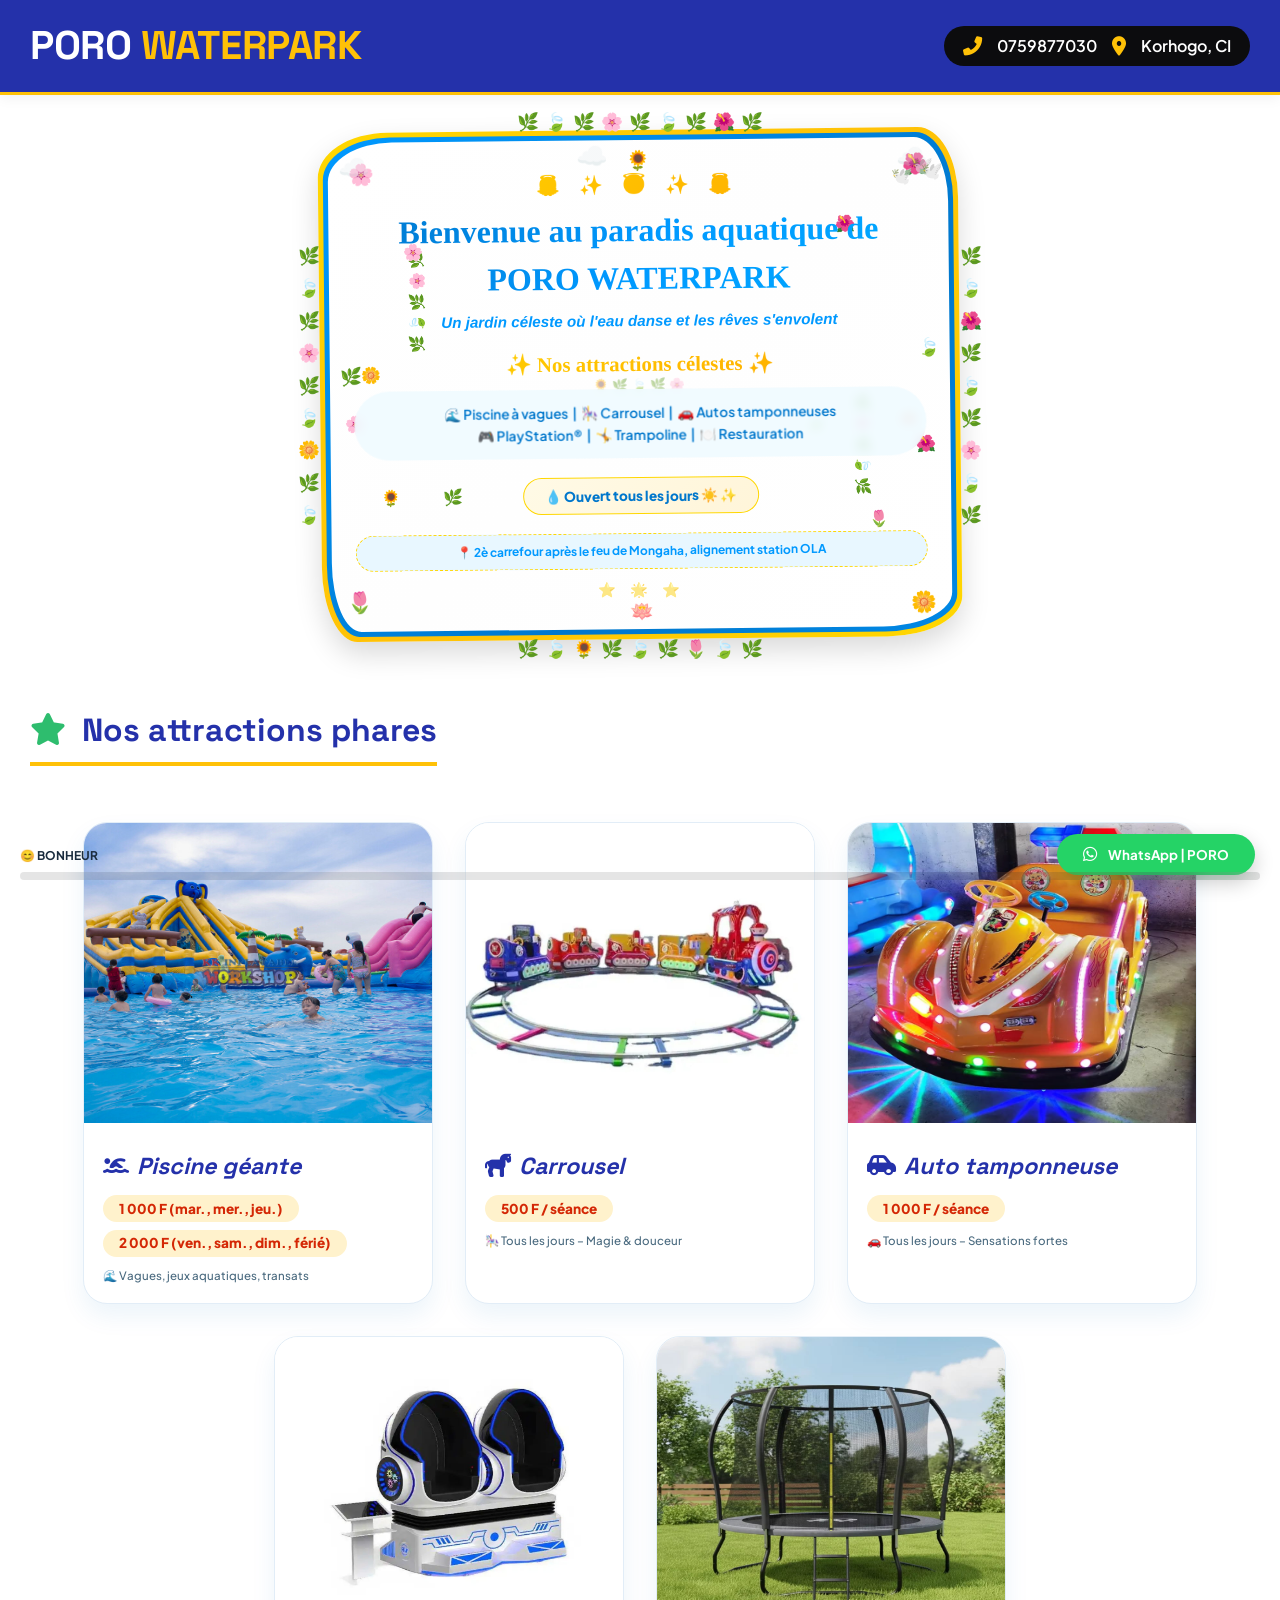
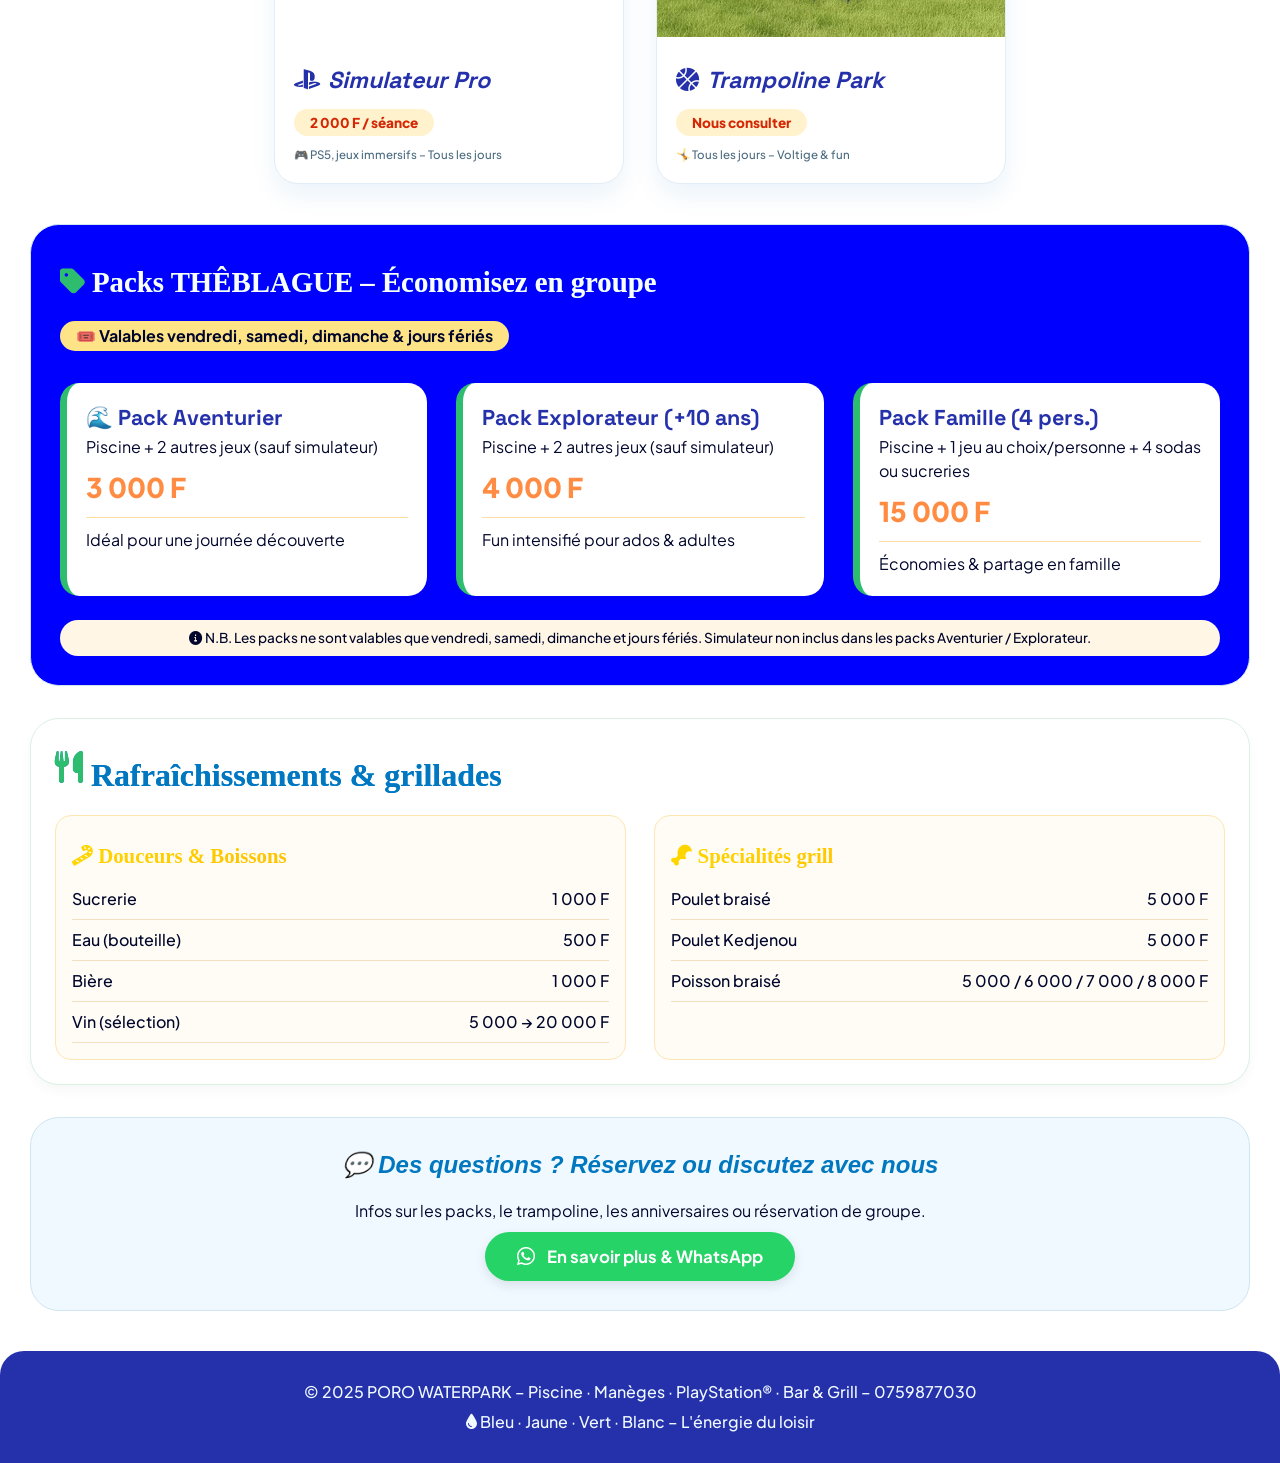
==== commit 0fe8b488: "V8" ====
--- a/index.html
+++ b/index.html
@@ -3,318 +3,291 @@
 <head>
   <meta charset="UTF-8">
   <meta name="viewport" content="width=device-width, initial-scale=1.0, user-scalable=yes">
-  <!-- SEO & Description améliorée -->
-  <meta name="description" content="PORO WATERPARK à Korhogo : Piscine à vagues, carrousel, autos tamponneuses, simulateur PlayStation, trampoline et restauration. Ouvert tous les jours.">
-  <title>PORO WATERPARK | Centre aquatique & loisirs à Korhogo</title>
-
-  <!-- POLICES : Optimisation du chargement avec preconnect -->
-  <link rel="preconnect" href="https://fonts.googleapis.com">
-  <link rel="preconnect" href="https://fonts.gstatic.com" crossorigin>
+  <title>PORO WATERPARK | Centre aquatique & loisirs</title>
+  <!-- POLICES EXCEPTIONNELLES ET LISIBLES : Plus Jakarta Sans + Space Grotesk -->
   <link href="https://fonts.googleapis.com/css2?family=Plus+Jakarta+Sans:wght@300;400;500;600;700;800&family=Space+Grotesk:wght@400;500;600;700&display=swap" rel="stylesheet">
-  
   <link rel="stylesheet" href="https://cdnjs.cloudflare.com/ajax/libs/font-awesome/6.0.0-beta3/css/all.min.css">
   <link rel="stylesheet" href="style.css">
 </head>
 <body>
 
-<!-- Lien d'accès rapide pour l'accessibilité -->
-<a href="#main-content" class="skip-link">Aller au contenu principal</a>
-
 <!-- EN-TÊTE CLASSIQUE -->
-<header class="header-classic" role="banner">
+<div class="header-classic">
   <div class="container header-inner">
     <div class="logo">
       <h1>PORO <span>WATERPARK</span></h1>
     </div>
-    <div class="contact-info" role="complementary" aria-label="Coordonnées">
-      <i class="fas fa-phone-alt" aria-hidden="true"></i>
-      <a href="tel:0759877030">07 59 87 70 30</a>
-      <i class="fas fa-map-marker-alt" aria-hidden="true"></i>
+    <div class="contact-info">
+      <i class="fas fa-phone-alt"></i>
+      <a href="tel:0759877030">0759877030</a>
+      <i class="fas fa-map-marker-alt"></i>
       <span>Korhogo, CI</span>
     </div>
   </div>
-</header>
-
-<main id="main-content">
-  <!-- SECTION HERO PARADIS -->
-  <section class="hero-paradis" aria-label="Bannière de bienvenue">
-    <div class="living-frame">
-      <!-- Lianes extérieures sans barres aux angles -->
-      <div class="liane liane-top" aria-hidden="true">
-        <span class="vine-segment">🌿</span>
-        <span class="vine-segment">🍃</span>
-        <span class="vine-segment">🌿</span>
-        <span class="vine-segment">🌸</span>
-        <span class="vine-segment">🌿</span>
-        <span class="vine-segment">🍃</span>
-        <span class="vine-segment">🌿</span>
-        <span class="vine-segment">🌺</span>
-        <span class="vine-segment">🌿</span>
-      </div>
-      
-      <div class="liane liane-bottom" aria-hidden="true">
-        <span class="vine-segment">🌿</span>
-        <span class="vine-segment">🍃</span>
-        <span class="vine-segment">🌻</span>
-        <span class="vine-segment">🌿</span>
-        <span class="vine-segment">🍃</span>
-        <span class="vine-segment">🌿</span>
-        <span class="vine-segment">🌷</span>
-        <span class="vine-segment">🍃</span>
-        <span class="vine-segment">🌿</span>
-      </div>
-      
-      <div class="liane liane-left" aria-hidden="true">
-        <span class="vine-segment">🌿</span>
-        <span class="vine-segment">🍃</span>
-        <span class="vine-segment">🌿</span>
-        <span class="vine-segment">🌸</span>
-        <span class="vine-segment">🌿</span>
-        <span class="vine-segment">🍃</span>
-        <span class="vine-segment">🌼</span>
-        <span class="vine-segment">🌿</span>
-        <span class="vine-segment">🍃</span>
-      </div>
-      
-      <div class="liane liane-right" aria-hidden="true">
-        <span class="vine-segment">🌿</span>
-        <span class="vine-segment">🍃</span>
-        <span class="vine-segment">🌺</span>
-        <span class="vine-segment">🌿</span>
-        <span class="vine-segment">🍃</span>
-        <span class="vine-segment">🌿</span>
-        <span class="vine-segment">🌸</span>
-        <span class="vine-segment">🍃</span>
-        <span class="vine-segment">🌿</span>
-      </div>
-
-      <!-- Cadre principal -->
-      <div class="hand-drawn-frame">
-        <div class="inner-blue">
-          <div class="content">
-            
-            <!-- Plantes et fleurs à l'intérieur - décoratif uniquement -->
-            <div class="indoor-plants" aria-hidden="true">
-              <!-- Fleurs en haut -->
-              <div class="flower-top-left">🌸</div>
-              <div class="flower-top-right">🌺</div>
-              <div class="flower-top-center">🌻</div>
-              
-              <!-- Fleurs en bas -->
-              <div class="flower-bottom-left">🌷</div>
-              <div class="flower-bottom-right">🌼</div>
-              <div class="flower-bottom-center">🪷</div>
-              
-              <!-- Fleurs à gauche -->
-              <div class="flower-mid-left">🌿</div>
-              <div class="flower-mid-left-2">🌸</div>
-              
-              <!-- Fleurs à droite -->
-              <div class="flower-mid-right">🍃</div>
-              <div class="flower-mid-right-2">🌺</div>
-              
-              <!-- Lianes grimpantes intérieures -->
-              <div class="climbing-vine vine-int-1">🌿🍃🌿🌸🌿</div>
-              <div class="climbing-vine vine-int-2">🌿🌸🌿🍃🌿</div>
-              <div class="climbing-vine vine-int-3">🌻🌿🍃🌿🌸</div>
-              
-              <!-- Fleurs flottantes -->
-              <div class="floating-flower ff1">🌸</div>
-              <div class="floating-flower ff2">🌺</div>
-              <div class="floating-flower ff3">🌻</div>
-              <div class="floating-flower ff4">🌷</div>
-              <div class="floating-flower ff5">🌼</div>
-              <div class="floating-flower ff6">🪷</div>
-              <div class="floating-flower ff7">🌿</div>
-              <div class="floating-flower ff8">🍃</div>
-            </div>
-            
-            <!-- Ciel et nuages -->
-            <div class="sky" aria-hidden="true">
-              <div class="cloud cloud1">☁️</div>
-              <div class="cloud cloud2">☁️</div>
-              <div class="cloud cloud3">☁️</div>
-            </div>
-            
-            <!-- Oiseaux -->
-            <div class="birds" aria-hidden="true">
-              <span class="bird bird1">🕊️</span>
-              <span class="bird bird2">🕊️</span>
-              <span class="bird bird3">🕊️</span>
-            </div>
-            
-            <!-- Contenu textuel visible -->
-            <div class="angel">👼 ✨ 😇 ✨ 👼</div>
-            
-            <h2>Bienvenue au paradis aquatique de PORO WATERPARK</h2>
-            
-            <h3>Un jardin céleste où l'eau danse et les rêves s'envolent</h3>
-            
-            <h4>✨ Nos attractions célestes ✨</h4>
-            <div class="list">
-              🌊 Piscine à vagues &nbsp;|&nbsp; 🎠 Carrousel &nbsp;|&nbsp; 🚗 Autos tamponneuses<br>
-              🎮 PlayStation® &nbsp;|&nbsp; 🤸 Trampoline &nbsp;|&nbsp; 🍽️ Restauration
-            </div>
-            
-            <div class="badge">💧 Ouvert tous les jours ☀️ ✨</div>
-            <div class="adresse">📍 2è carrefour après le feu de Mongaha, alignement station OLA</div>
-            <div class="stars">⭐ 🌟 ⭐</div>
-          </div>
+</div>
+
+<!-- Bannière simple -->
+<!-- <div class="hero-simple">
+  <div class="container">
+    <h2>Bienvenue au paradis aquatique & ludique</h2>
+    <p>Piscine à vagues · Carrousel · Autos tamponneuses · Simulateur PlayStation® · Trampoline · Espace restauration</p>
+    <div class="badge-simple">
+      <i class="fas fa-water" style="color:#0077BE;"></i> Ouvert tous les jours
+      <i class="fas fa-sun" style="color:#FFC107;"></i>
+    </div> <br>
+   <br><span style="background-color: #f7f7f8; color: rgb(92, 87, 87); font-weight: 700;">Site : 2è carrefour après le feu de Mongaha, alignement station OLA</span>
+  </div>
+</div> -->
+<div class="hero-paradis">
+  <div class="living-frame">
+    <!-- Lianes extérieures sans barres aux angles -->
+    <div class="liane liane-top">
+      <span class="vine-segment">🌿</span>
+      <span class="vine-segment">🍃</span>
+      <span class="vine-segment">🌿</span>
+      <span class="vine-segment">🌸</span>
+      <span class="vine-segment">🌿</span>
+      <span class="vine-segment">🍃</span>
+      <span class="vine-segment">🌿</span>
+      <span class="vine-segment">🌺</span>
+      <span class="vine-segment">🌿</span>
+    </div>
+    
+    <div class="liane liane-bottom">
+      <span class="vine-segment">🌿</span>
+      <span class="vine-segment">🍃</span>
+      <span class="vine-segment">🌻</span>
+      <span class="vine-segment">🌿</span>
+      <span class="vine-segment">🍃</span>
+      <span class="vine-segment">🌿</span>
+      <span class="vine-segment">🌷</span>
+      <span class="vine-segment">🍃</span>
+      <span class="vine-segment">🌿</span>
+    </div>
+    
+    <div class="liane liane-left">
+      <span class="vine-segment">🌿</span>
+      <span class="vine-segment">🍃</span>
+      <span class="vine-segment">🌿</span>
+      <span class="vine-segment">🌸</span>
+      <span class="vine-segment">🌿</span>
+      <span class="vine-segment">🍃</span>
+      <span class="vine-segment">🌼</span>
+      <span class="vine-segment">🌿</span>
+      <span class="vine-segment">🍃</span>
+    </div>
+    
+    <div class="liane liane-right">
+      <span class="vine-segment">🌿</span>
+      <span class="vine-segment">🍃</span>
+      <span class="vine-segment">🌺</span>
+      <span class="vine-segment">🌿</span>
+      <span class="vine-segment">🍃</span>
+      <span class="vine-segment">🌿</span>
+      <span class="vine-segment">🌸</span>
+      <span class="vine-segment">🍃</span>
+      <span class="vine-segment">🌿</span>
+    </div>
+
+    <!-- Cadre principal -->
+    <div class="hand-drawn-frame">
+      <div class="inner-blue">
+        <div class="content">
+          
+          <!-- Plantes et fleurs à l'intérieur -->
+          <div class="indoor-plants">
+            <!-- Fleurs en haut -->
+            <div class="flower-top-left">🌸</div>
+            <div class="flower-top-right">🌺</div>
+            <div class="flower-top-center">🌻</div>
+            
+            <!-- Fleurs en bas -->
+            <div class="flower-bottom-left">🌷</div>
+            <div class="flower-bottom-right">🌼</div>
+            <div class="flower-bottom-center">🪷</div>
+            
+            <!-- Fleurs à gauche -->
+            <div class="flower-mid-left">🌿</div>
+            <div class="flower-mid-left-2">🌸</div>
+            
+            <!-- Fleurs à droite -->
+            <div class="flower-mid-right">🍃</div>
+            <div class="flower-mid-right-2">🌺</div>
+            
+            <!-- Lianes grimpantes intérieures -->
+            <div class="climbing-vine vine-int-1">🌿🍃🌿🌸🌿</div>
+            <div class="climbing-vine vine-int-2">🌿🌸🌿🍃🌿</div>
+            <div class="climbing-vine vine-int-3">🌻🌿🍃🌿🌸</div>
+            
+            <!-- Fleurs flottantes -->
+            <div class="floating-flower ff1">🌸</div>
+            <div class="floating-flower ff2">🌺</div>
+            <div class="floating-flower ff3">🌻</div>
+            <div class="floating-flower ff4">🌷</div>
+            <div class="floating-flower ff5">🌼</div>
+            <div class="floating-flower ff6">🪷</div>
+            <div class="floating-flower ff7">🌿</div>
+            <div class="floating-flower ff8">🍃</div>
+          </div>
+          
+          <!-- Ciel et nuages -->
+          <div class="sky">
+            <div class="cloud cloud1">☁️</div>
+            <div class="cloud cloud2">☁️</div>
+            <div class="cloud cloud3">☁️</div>
+          </div>
+          
+          <!-- Oiseaux -->
+          <div class="birds">
+            <span class="bird bird1">🕊️</span>
+            <span class="bird bird2">🕊️</span>
+            <span class="bird bird3">🕊️</span>
+          </div>
+          
+          <div class="angel">👼 ✨ 😇 ✨ 👼</div>
+          
+          <h2>Bienvenue au paradis aquatique de PORO WATERPARK</h2>
+          
+          <h3>Un jardin céleste où l'eau danse et les rêves s'envolent</h3>
+          
+          <h4>✨ Nos attractions célestes ✨</h4>
+          <div class="list">
+            🌊 Piscine à vagues &nbsp;|&nbsp; 🎠 Carrousel &nbsp;|&nbsp; 🚗 Autos tamponneuses<br>
+            🎮 PlayStation® &nbsp;|&nbsp; 🤸 Trampoline &nbsp;|&nbsp; 🍽️ Restauration
+          </div>
+          
+          <div class="badge">💧 Ouvert tous les jours ☀️ ✨</div>
+          <div class="adresse">📍 2è carrefour après le feu de Mongaha, alignement station OLA</div>
+          <div class="stars">⭐ 🌟 ⭐</div>
         </div>
       </div>
     </div>
-  </section>
-
-  <div class="container">
-    <!-- ACTIVITÉS AVEC IMAGES -->
-    <section aria-labelledby="attractions-title">
-      <div class="section-title" id="attractions-title">
-        <i class="fas fa-star" aria-hidden="true"></i> Nos attractions phares
-      </div>
-      <div class="activities-grid">
-        <!-- Piscine -->
-        <article class="card">
-          <div class="card-img">
-            <img src="img/p1.jpg" alt="Vue de la piscine à vagues du PORO WATERPARK" loading="lazy" width="350" height="300">
-          </div>
-          <div class="card-info">
-            <h3><i class="fas fa-swimmer" aria-hidden="true"></i> Piscine géante</h3>
-            <p class="price">1 000 F <span class="visually-hidden">les mardi, mercredi, jeudi</span><span aria-hidden="true"> (mar., mer., jeu.)</span></p>
-            <p class="price">2 000 F <span class="visually-hidden">les vendredi, samedi, dimanche et jours fériés</span><span aria-hidden="true"> (ven., sam., dim., férié)</span></p>
-            <p class="day-note">🌊 Vagues, jeux aquatiques, transats</p>
-          </div>
-        </article>
-        
-        <!-- Carrousel -->
-        <article class="card">
-          <div class="card-img">
-            <img src="img/TRAIN.jpeg" alt="Le carrousel enchanté pour enfants" loading="lazy" width="350" height="300">
-          </div>
-          <div class="card-info">
-            <h3><i class="fas fa-horse" aria-hidden="true"></i> Carrousel</h3>
-            <p class="price">500 F / séance</p>
-            <p class="day-note">🎠 Tous les jours – Magie & douceur</p>
-          </div>
-        </article>
-        
-        <!-- Auto tamponneuse -->
-        <article class="card">
-          <div class="card-img">
-            <img src="img/MANEG2.jpeg" alt="Piste d'autos tamponneuses" loading="lazy" width="350" height="300">
-          </div>
-          <div class="card-info">
-            <h3><i class="fas fa-car-side" aria-hidden="true"></i> Auto tamponneuse</h3>
-            <p class="price">1 000 F / séance</p>
-            <p class="day-note">🚗 Tous les jours – Sensations fortes</p>
-          </div>
-        </article>
-        
-        <!-- Simulateur PlayStation -->
-        <article class="card">
-          <div class="card-img">
-            <img src="img/SIMULATION.jpeg" alt="Simulateur de course professionnel PlayStation 5" loading="lazy" width="350" height="300">
-          </div>
-          <div class="card-info">
-            <h3><i class="fab fa-playstation" aria-hidden="true"></i> Simulateur Pro</h3>
-            <p class="price">2 000 F / séance</p>
-            <p class="day-note">🎮 PS5, jeux immersifs – Tous les jours</p>
-          </div>
-        </article>
-        
-        <!-- Trampoline -->
-        <article class="card">
-          <div class="card-img">
-            <img src="img/TOURNE.jpeg" alt="Zone de trampolines" loading="lazy" width="350" height="300">
-          </div>
-          <div class="card-info">
-            <h3><i class="fas fa-basketball" aria-hidden="true"></i> Trampoline Park</h3>
-            <p class="price">Nous consulter</p>
-            <p class="day-note">🤸 Tous les jours – Voltige & fun</p>
-          </div>
-        </article>
-      </div>
-    </section>
-
-    <!-- PACKS THÊBLAGUE -->
-    <section class="packs-wrapper" aria-labelledby="packs-title">
-      <h2 id="packs-title" style="color: #fcfcfc; font-size: 1.8rem;">
-        <i class="fas fa-tag" style="color:#FFC107;" aria-hidden="true"></i> Packs THÊBLAGUE – Économisez en groupe
-      </h2>
-      <p style="font-weight: 700; background: #fee487; display: inline-block; padding: 0.2rem 1rem; border-radius: 30px; margin: 0.5rem 0;">
-        🎟️ Valables vendredi, samedi, dimanche & jours fériés
-      </p>
-      <div class="packs-grid">
-        <div class="pack-item">
-          <strong>🌊 Pack Aventurier</strong>
-          <span>Piscine + 2 autres jeux (sauf simulateur)</span>
-          <div class="pack-price">3 000 F</div>
-          <hr aria-hidden="true">
-          <span>Idéal pour une journée découverte</span>
-        </div>
-        <div class="pack-item">
-          <strong>🚀 Pack Explorateur (+10 ans)</strong>
-          <span>Piscine + 2 autres jeux (sauf simulateur)</span>
-          <div class="pack-price">4 000 F</div>
-          <hr aria-hidden="true">
-          <span>Fun intensifié pour ados & adultes</span>
-        </div>
-        <div class="pack-item">
-          <strong>👨‍👩‍👧‍👦 Pack Famille (4 pers.)</strong>
-          <span>Piscine + 1 jeu au choix/personne + 4 sodas ou sucreries</span>
-          <div class="pack-price">15 000 F</div>
-          <hr aria-hidden="true">
-          <span>💰 Économies & partage en famille</span>
-        </div>
-      </div>
-      <div class="info-pack" role="note">
-        <i class="fas fa-info-circle" aria-hidden="true"></i> N.B. Les packs ne sont valables que vendredi, samedi, dimanche et jours fériés. Simulateur non inclus dans les packs Aventurier / Explorateur.
-      </div>
-    </section>
-
-    <!-- RESTAURATION -->
-    <section class="resto-card" aria-labelledby="resto-title">
-      <h2 id="resto-title" style="color: #0077BE; display: flex; gap: 8px;">
-        <i class="fas fa-utensils" style="color:#2EBD6E;" aria-hidden="true"></i> Rafraîchissements & grillades
-      </h2>
-      <div class="flex-food">
-        <div class="food-col">
-          <h3><i class="fas fa-candy-cane" aria-hidden="true"></i> Douceurs & Boissons</h3>
-          <div class="food-row"><span>Sucrerie</span><span>1 000 F</span></div>
-          <div class="food-row"><span>Eau (bouteille)</span><span>500 F</span></div>
-          <div class="food-row"><span>Bière</span><span>1 000 F</span></div>
-          <div class="food-row"><span>Vin (sélection)</span><span>5 000 → 20 000 F</span></div>
-        </div>
-        <div class="food-col">
-          <h3><i class="fas fa-drumstick-bite" aria-hidden="true"></i> Spécialités grill</h3>
-          <div class="food-row"><span>Poulet braisé</span><span>5 000 F</span></div>
-          <div class="food-row"><span>Poulet Kedjenou</span><span>5 000 F</span></div>
-          <div class="food-row"><span>Poisson braisé</span><span>5 000 / 6 000 / 7 000 / 8 000 F</span></div>
-        </div>
-      </div>
-    </section>
-
-    <!-- CTA WHATSAPP -->
-    <div class="cta-wa" role="region" aria-label="Contact WhatsApp">
-      <h2 style="color: #0077BE; font-size: 1.5rem;">💬 Des questions ? Réservez ou discutez avec nous</h2>
-      <p style="margin: 0.6rem 0;">Infos sur les packs, le trampoline, les anniversaires ou réservation de groupe.</p>
-      <button id="whatsappMainBtn" class="btn-wa">
-        <i class="fab fa-whatsapp fa-lg" aria-hidden="true"></i> En savoir plus & WhatsApp
-      </button>
-    </div>
-  </div>
-</main>
-
-<footer role="contentinfo">
-  <p>© 2025 PORO WATERPARK – Piscine · Manèges · PlayStation® · Bar & Grill – <a href="tel:0759877030">07 59 87 70 30</a></p>
-  <p style="margin-top: 6px;"><i class="fas fa-tint" aria-hidden="true"></i> Bleu · Jaune · Vert · Blanc – L'énergie du loisir</p>
-
-<br>
-by nova Academy Korhogo
+  </div>
+</div>
+<div class="container">
+  <!-- ACTIVITÉS AVEC IMAGES -->
+  <div>
+    <div class="section-title"><i class="fas fa-star"></i> Nos attractions phares</div>
+  </div>
+  <div class="activities-grid">
+    <!-- Piscine -->
+    <div class="card">
+      <div class="card-img"><img src="img/p1.jpg" alt=""></div>
+      <div class="card-info">
+        <h3><i class="fas fa-swimmer"></i> Piscine géante</h3>
+        <div class="price">1 000 F (mar., mer., jeu.)</div>
+        <div class="price">2 000 F (ven., sam., dim., férié)</div>
+        <div class="day-note">🌊 Vagues, jeux aquatiques, transats</div>
+      </div>
+    </div>
+    <!-- Carrousel -->
+    <div class="card">
+      <div class="card-img"><img src="img/TRAIN.jpeg" alt=""></div>
+      <div class="card-info">
+        <h3><i class="fas fa-horse"></i> Carrousel</h3>
+        <div class="price">500 F / séance</div>
+        <div class="day-note">🎠 Tous les jours – Magie & douceur</div>
+      </div>
+    </div>
+    <!-- Auto tamponneuse -->
+    <div class="card">
+      <div class="card-img"><img src="img/MANEG2.jpeg" alt=""></div>
+      <div class="card-info">
+        <h3><i class="fas fa-car-side"></i> Auto tamponneuse</h3>
+        <div class="price">1 000 F / séance</div>
+        <div class="day-note">🚗 Tous les jours – Sensations fortes</div>
+      </div>
+    </div>
+    <!-- Simulateur PlayStation -->
+    <div class="card">
+      <div class="card-img"><img src="img/SIMULATION.jpeg" alt=""></div>
+      <div class="card-info">
+        <h3><i class="fab fa-playstation"></i> Simulateur Pro</h3>
+        <div class="price">2 000 F / séance</div>
+        <div class="day-note">🎮 PS5, jeux immersifs – Tous les jours</div>
+      </div>
+    </div>
+    <!-- Trampoline -->
+    <div class="card">
+      <div class="card-img"><img src="img/TOURNE.jpeg" alt=""></div>
+      <div class="card-info">
+        <h3><i class="fas fa-basketball"></i> Trampoline Park</h3>
+        <div class="price">Nous consulter</div>
+        <div class="day-note">🤸 Tous les jours – Voltige & fun</div>
+      </div>
+    </div>
+  </div>
+
+  <!-- PACKS THÊBLAGUE -->
+  <div class="packs-wrapper">
+    <h2 style="color: #fcfcfc; font-size: 1.8rem;"><i class="fas fa-tag" style="color:#2EBD6E;"></i> Packs THÊBLAGUE – Économisez en groupe</h2>
+    <p style="font-weight: 700; background: #fee487; display: inline-block; padding: 0.2rem 1rem; border-radius: 30px; margin: 0.5rem 0;">🎟️ Valables vendredi, samedi, dimanche & jours fériés</p>
+    <div class="packs-grid">
+      <div class="pack-item">
+        <strong>🌊 Pack Aventurier</strong>
+        <span>Piscine + 2 autres jeux (sauf simulateur)</span>
+        <div class="pack-price">3 000 F</div>
+        <hr>
+        <span>Idéal pour une journée découverte</span>
+      </div>
+      <div class="pack-item">
+        <strong> Pack Explorateur (+10 ans)</strong>
+        <span>Piscine + 2 autres jeux (sauf simulateur)</span>
+        <div class="pack-price">4 000 F</div>
+        <hr>
+        <span>Fun intensifié pour ados & adultes</span>
+      </div>
+      <div class="pack-item">
+        <strong> Pack Famille (4 pers.)</strong>
+        <span>Piscine + 1 jeu au choix/personne + 4 sodas ou sucreries</span>
+        <div class="pack-price">15 000 F</div>
+        <hr>
+        <span> Économies & partage en famille</span>
+      </div>
+    </div>
+    <div class="info-pack">
+      <i class="fas fa-info-circle"></i> N.B. Les packs ne sont valables que vendredi, samedi, dimanche et jours fériés. Simulateur non inclus dans les packs Aventurier / Explorateur.
+    </div>
+  </div>
+
+  <!-- RESTAURATION -->
+  <div class="resto-card">
+    <h2 style="color: #0077BE; display: flex; gap: 8px;"><i class="fas fa-utensils" style="color:#2EBD6E;"></i> Rafraîchissements & grillades</h2>
+    <div class="flex-food">
+      <div class="food-col">
+        <h4><i class="fas fa-candy-cane"></i> Douceurs & Boissons</h4>
+        <div class="food-row"><span>Sucrerie</span><span>1 000 F</span></div>
+        <div class="food-row"><span>Eau (bouteille)</span><span>500 F</span></div>
+        <div class="food-row"><span>Bière</span><span>1 000 F</span></div>
+        <div class="food-row"><span>Vin (sélection)</span><span>5 000 → 20 000 F</span></div>
+      </div>
+      <div class="food-col">
+        <h4><i class="fas fa-drumstick-bite"></i> Spécialités grill</h4>
+        <div class="food-row"><span>Poulet braisé</span><span>5 000 F</span></div>
+        <div class="food-row"><span>Poulet Kedjenou</span><span>5 000 F</span></div>
+        <div class="food-row"><span>Poisson braisé</span><span>5 000 / 6 000 / 7 000 / 8 000 F</span></div>
+      </div>
+    </div>
+  </div>
+
+  <!-- CTA WHATSAPP -->
+  <div style="background: #F0F9FF; border-radius: 1.8rem; padding: 1.8rem; text-align: center; margin: 2rem 0; border: 1px solid #CFE5F0;">
+    <h3 style="color: #0077BE; font-size: 1.5rem;">💬 Des questions ? Réservez ou discutez avec nous</h3>
+    <p style="margin: 0.6rem 0;">Infos sur les packs, le trampoline, les anniversaires ou réservation de groupe.</p>
+    <button id="whatsappMainBtn" class="btn-wa">
+      <i class="fab fa-whatsapp fa-lg"></i> En savoir plus & WhatsApp
+    </button>
+  </div>
+</div>
+
+<footer>
+  <p>© 2025 PORO WATERPARK – Piscine · Manèges · PlayStation® · Bar & Grill – 0759877030</p>
+  <p style="margin-top: 6px;"><i class="fas fa-tint"></i> Bleu · Jaune · Vert · Blanc – L'énergie du loisir</p>
 </footer>
 
 <!-- Bouton WhatsApp flottant -->
-<button id="whatsappFloatBtn" class="wa-float" aria-label="Contacter PORO WATERPARK sur WhatsApp">
-  <i class="fab fa-whatsapp fa-lg" aria-hidden="true"></i> WhatsApp | PORO
+<button id="whatsappFloatBtn" class="wa-float">
+  <i class="fab fa-whatsapp fa-lg"></i> WhatsApp | PORO
 </button>
 
 <script src="script.js"></script>
--- a/style.css
+++ b/style.css
@@ -1,4 +1,3 @@
-/* ========== RESET & VARIABLES ========== */
 * {
   margin: 0;
   padding: 0;
@@ -8,11 +7,12 @@
 body {
   font-family: 'Plus Jakarta Sans', sans-serif;
   background: #FFFFFF;
-  color: #04273c;
+  color: #01062c;
   scroll-behavior: smooth;
   line-height: 1.5;
 }
 
+/* ========== PALETTE VIVANTE : BLEU / JAUNE / VERT / BLANC ========== */
 :root {
   --blue-primary: #2431aa;
   --blue-light: #EFF9FF;
@@ -24,40 +24,8 @@
   --gray-light: #F8FAFE;
   --dark-text: #04273c;
   --orange-accent: #FF8C42;
-  --transition-standard: 0.3s cubic-bezier(0.25, 0.46, 0.45, 0.94);
-}
-
-/* ========== UTILITAIRES ACCESSIBILITÉ ========== */
-.visually-hidden {
-  position: absolute;
-  width: 1px;
-  height: 1px;
-  padding: 0;
-  margin: -1px;
-  overflow: hidden;
-  clip: rect(0, 0, 0, 0);
-  white-space: nowrap;
-  border-width: 0;
-}
-
-/* ========== SKIP LINK ========== */
-.skip-link {
-  position: absolute;
-  top: -40px;
-  left: 0;
-  background: var(--yellow-bright);
-  color: var(--blue-primary);
-  padding: 8px 16px;
-  text-decoration: none;
-  z-index: 9999;
-  font-weight: 700;
-  border-radius: 0 0 4px 0;
-}
-.skip-link:focus {
-  top: 0;
-}
-
-/* ========== CONTAINER ========== */
+}
+
 .container {
   max-width: 1280px;
   margin: 0 auto;
@@ -80,7 +48,7 @@
 }
 .logo h1 {
   font-family: 'Space Grotesk', monospace;
-  font-size: clamp(1.8rem, 5vw, 2.5rem);
+  font-size: 2.5rem;
   font-weight: 800;
   color: white;
   letter-spacing: -0.5px;
@@ -95,7 +63,6 @@
   background: rgba(13, 13, 14, 0.997);
   padding: 0.5rem 1.2rem;
   border-radius: 50px;
-  transition: var(--transition-standard);
 }
 .contact-info i {
   font-size: 1.2rem;
@@ -107,31 +74,58 @@
   text-decoration: none;
   font-size: 1rem;
 }
-.contact-info a:focus-visible {
-  outline: 2px solid var(--yellow-bright);
-  outline-offset: 2px;
-  border-radius: 4px;
-}
 .contact-info a:hover {
   text-decoration: underline;
-  text-underline-offset: 3px;
-}
-
-/* ========== HERO PARADIS ========== */
+}
+
+/* Hero bannière simple */
+/* .hero-simple {
+  background: linear-gradient(110deg, #74fde2fb 0%, #E6F7F0 100%);
+  padding: 2rem 0;
+  text-align: center;
+  border-bottom: 1px solid #D4EAF5;
+}
+.hero-simple h2 {
+  font-family: 'Space Grotesk', monospace;
+  font-size: 2.5rem;
+  font-weight: 700;
+  color: var(--blue-primary);
+  margin-bottom: 0.5rem;
+}
+.hero-simple p {
+  font-size: 1.1rem;
+  font-weight: 600;
+  color: #2c5a6e;
+  max-width: 700px;
+  margin: 0 auto;
+}
+.badge-simple {
+  display: inline-flex;
+  gap: 12px;
+  background: white;
+  padding: 0.4rem 1.5rem;
+  border-radius: 60px;
+  margin-top: 1rem;
+  box-shadow: 0 2px 8px rgba(0,0,0,0.05);
+  font-weight: 600;
+  color: var(--blue-primary);
+} */
+
+
 @import url('https://fonts.googleapis.com/css2?family=Quicksand:wght@400;500;600;700&family=Dancing+Script:wght@400;500;600;700&display=swap');
 
 .hero-paradis {
-  max-width: 750px;
+  max-width: 700px;
   margin: 0 auto;
   position: relative;
-  padding: 35px 20px;
+  padding: 35px 30px;
 }
 
 .living-frame {
   position: relative;
 }
 
-/* Lianes extérieures */
+/* Lianes extérieures - sans barres aux angles */
 .liane {
   position: absolute;
   display: flex;
@@ -171,7 +165,6 @@
   font-size: 1.1rem;
   display: inline-block;
   animation: vineCrawl 3s ease-in-out infinite;
-  will-change: transform;
 }
 
 @keyframes vineCrawl {
@@ -189,7 +182,6 @@
   transform: rotate(-0.6deg);
   transition: all 0.3s ease;
   animation: goldFlow 4s ease infinite;
-  will-change: transform;
 }
 
 @keyframes goldFlow {
@@ -326,7 +318,6 @@
   font-size: 0.9rem;
   white-space: nowrap;
   letter-spacing: 3px;
-  will-change: transform, opacity;
 }
 
 .vine-int-1 {
@@ -357,7 +348,6 @@
   position: absolute;
   font-size: 1rem;
   animation: floatAround 8s ease-in-out infinite;
-  will-change: transform, opacity;
 }
 
 .ff1 { top: 20%; left: 12%; animation-delay: 0s; }
@@ -407,7 +397,6 @@
   position: absolute;
   font-size: 1.6rem;
   opacity: 0.3;
-  will-change: transform;
 }
 
 .cloud1 { left: 10px; top: 5px; animation: floatCloud 8s ease-in-out infinite; }
@@ -432,7 +421,6 @@
   position: absolute;
   font-size: 1.1rem;
   opacity: 0.6;
-  will-change: transform, opacity;
 }
 
 .bird1 { right: 0; top: 0; animation: fly1 5s ease-in-out infinite; }
@@ -558,266 +546,7 @@
   opacity: 0.6;
 }
 
-/* ========== SECTIONS ========== */
-.section-title {
-  font-family: 'Space Grotesk', monospace;
-  font-size: 2rem;
-  font-weight: 700;
-  margin: 2rem 0 1.5rem 0;
-  padding-bottom: 0.5rem;
-  border-bottom: 4px solid var(--yellow-bright);
-  display: inline-block;
-  color: var(--blue-primary);
-}
-.section-title i {
-  color: var(--green-fresh);
-  margin-right: 8px;
-}
-
-/* ========== GRILLE ACTIVITES ========== */
-.activities-grid {
-  display: flex;
-  flex-wrap: wrap;
-  justify-content: center;
-  gap: 2rem;
-  margin: 2rem 0 2.5rem;
-}
-.card {
-  background: var(--white-pure);
-  border-radius: 1.5rem;
-  width: 100%;
-  max-width: 350px;
-  overflow: hidden;
-  transition: transform var(--transition-standard), box-shadow var(--transition-standard);
-  box-shadow: 0 12px 24px rgba(0, 119, 190, 0.08);
-  border: 1px solid #E2EDF7;
-}
-.card:hover {
-  transform: translateY(-8px);
-  box-shadow: 0 24px 32px -12px rgba(0,119,190,0.25);
-  border-color: var(--yellow-bright);
-}
-.card:focus-within {
-  outline: 3px solid var(--green-fresh);
-  outline-offset: 2px;
-}
-.card-img {
-  line-height: 0;
-  background-color: #f0f0f0;
-}
-.card-img img {
-  width: 100%;
-  height: 300px;
-  object-fit: cover;
-}
-.card-info {
-  padding: 1.2rem;
-}
-.card-info h3 {
-  font-family: 'Space Grotesk', monospace;
-  font-size: 1.45rem;
-  font-weight: 700;
-  color: var(--blue-primary);
-  display: flex;
-  align-items: center;
-  gap: 8px;
-  margin-bottom: 8px;
-}
-.price {
-  background: var(--yellow-soft);
-  display: inline-block;
-  padding: 0.2rem 1rem;
-  border-radius: 30px;
-  font-size: 0.85rem;
-  font-weight: 800;
-  color: #d42705;
-  margin: 4px 0;
-}
-.day-note {
-  font-size: 0.8rem;
-  color: #2c5a6e;
-  margin-top: 6px;
-  font-weight: 500;
-}
-
-/* ========== PACKS ========== */
-.packs-wrapper {
-  background: linear-gradient(145deg, #1a2580, #2431aa);
-  border-radius: 1.8rem;
-  padding: 1.8rem;
-  margin: 2rem 0;
-  border: 1px solid #4d6bff;
-  box-shadow: 0 10px 20px rgba(0,0,0,0.1);
-}
-.packs-wrapper h2 {
-  color: white;
-  text-shadow: 2px 2px 4px rgba(0,0,0,0.2);
-}
-.packs-grid {
-  display: grid;
-  grid-template-columns: repeat(auto-fit, minmax(270px, 1fr));
-  gap: 1.8rem;
-  margin: 1.5rem 0;
-}
-.pack-item {
-  background: white;
-  padding: 1.2rem;
-  border-radius: 1.2rem;
-  border-left: 7px solid var(--green-fresh);
-  box-shadow: 0 5px 12px rgba(0,0,0,0.03);
-  transition: transform 0.2s ease, box-shadow 0.2s ease;
-}
-.pack-item:hover {
-  transform: scale(1.02);
-  box-shadow: 0 10px 20px rgba(0,0,0,0.08);
-}
-.pack-item strong {
-  font-family: 'Space Grotesk', monospace;
-  font-size: 1.35rem;
-  color: var(--blue-primary);
-  display: block;
-}
-.pack-price {
-  font-size: 1.7rem;
-  font-weight: 800;
-  color: #FF8C42;
-  margin: 8px 0;
-}
-hr {
-  margin: 10px 0;
-  border: 0;
-  height: 1px;
-  background: #FFE0A3;
-}
-.info-pack {
-  background: #FFF6E5;
-  border-radius: 50px;
-  padding: 0.5rem 1rem;
-  text-align: center;
-  font-size: 0.85rem;
-  font-weight: 500;
-}
-
-/* ========== RESTAURATION ========== */
-.resto-card {
-  background: var(--white-pure);
-  border-radius: 1.8rem;
-  padding: 1.5rem;
-  margin: 2rem 0;
-  border: 1px solid #DCF0E4;
-  box-shadow: 0 6px 12px rgba(0,0,0,0.03);
-}
-.flex-food {
-  display: flex;
-  flex-wrap: wrap;
-  gap: 1.8rem;
-  margin-top: 1rem;
-}
-.food-col {
-  flex: 1;
-  min-width: 200px;
-  background: #FEFCF5;
-  padding: 1rem;
-  border-radius: 1rem;
-  border: 1px solid #FFE6B3;
-}
-.food-row {
-  display: flex;
-  justify-content: space-between;
-  padding: 0.7rem 0;
-  border-bottom: 1px solid #F0E0C0;
-  font-weight: 500;
-}
-.food-row span:last-child {
-  font-weight: 700;
-  color: var(--dark-text);
-}
-
-/* ========== CTA WHATSAPP ========== */
-.cta-wa {
-  background: #F0F9FF;
-  border-radius: 1.8rem;
-  padding: 1.8rem;
-  text-align: center;
-  margin: 2rem 0;
-  border: 1px solid #CFE5F0;
-}
-.btn-wa {
-  background: #25D366;
-  border: none;
-  padding: 14px 32px;
-  font-weight: 700;
-  font-size: 1.1rem;
-  border-radius: 50px;
-  color: white;
-  display: inline-flex;
-  align-items: center;
-  gap: 12px;
-  cursor: pointer;
-  transition: background 0.2s, transform 0.2s;
-  box-shadow: 0 4px 12px rgba(0,0,0,0.1);
-  font-family: 'Plus Jakarta Sans', sans-serif;
-  border: 1px solid #20b359;
-}
-.btn-wa:hover, .btn-wa:focus-visible {
-  background: #1DA462;
-  transform: scale(1.02);
-  outline: 2px solid white;
-  outline-offset: 2px;
-}
-.wa-float {
-  position: fixed;
-  bottom: 25px;
-  right: 25px;
-  background: #25D366;
-  border-radius: 50px;
-  padding: 12px 24px;
-  font-weight: 700;
-  display: flex;
-  align-items: center;
-  gap: 10px;
-  color: white;
-  z-index: 1000;
-  cursor: pointer;
-  border: none;
-  font-family: 'Plus Jakarta Sans', sans-serif;
-  box-shadow: 0 8px 20px rgba(0,0,0,0.25);
-  transition: transform 0.2s ease;
-  border: 1px solid #1DA462;
-}
-.wa-float:hover, .wa-float:focus-visible {
-  transform: scale(1.05) translateY(-3px);
-  outline: 2px solid white;
-  outline-offset: 2px;
-}
-
-/* ========== FOOTER ========== */
-footer {
-  background: var(--blue-primary);
-  color: #F0F9FF;
-  padding: 1.8rem;
-  text-align: center;
-  margin-top: 2.5rem;
-  border-radius: 1.5rem 1.5rem 0 0;
-  font-weight: 500;
-}
-footer a {
-  color: var(--yellow-bright);
-  text-decoration: underline;
-  text-underline-offset: 2px;
-}
-footer a:hover {
-  color: white;
-}
-
-/* ========== RESPONSIVE ========== */
-@media (max-width: 780px) {
-  .header-inner { flex-direction: column; text-align: center; }
-  .container { padding: 0 20px; }
-  .section-title { font-size: 1.8rem; }
-  .card-img img { height: 250px; }
-}
-
+/* Responsive */
 @media (max-width: 680px) {
   .hero-paradis { padding: 30px 15px; }
   .liane { gap: 3px; }
@@ -832,32 +561,214 @@
   .adresse { font-size: 0.65rem; }
 }
 
-@media (max-width: 480px) {
-  .hero-paradis { padding: 20px 10px; }
-  .list { font-size: 0.75rem; }
-  .wa-float { 
-    padding: 8px 16px; 
-    font-size: 0.9rem;
-    bottom: 15px;
-    right: 15px;
-  }
-}
-
-/* ========== ACCESSIBILITÉ : RÉDUCTION DE MOUVEMENT ========== */
-@media (prefers-reduced-motion: reduce) {
-  *,
-  *::before,
-  *::after {
-    animation-duration: 0.01ms !important;
-    animation-iteration-count: 1 !important;
-    transition-duration: 0.01ms !important;
-    scroll-behavior: auto !important;
-  }
-  .hero-paradis .living-frame * {
-    animation: none !important;
-    transform: none !important;
-  }
-  .hero-paradis .indoor-plants {
-    display: none;
-  }
+/* Titres de section */
+.section-title {
+  font-family: 'Space Grotesk', monospace;
+  font-size: 2rem;
+  font-weight: 700;
+  margin: 2rem 0 1.5rem 0;
+  padding-bottom: 0.5rem;
+  border-bottom: 4px solid var(--yellow-bright);
+  display: inline-block;
+  color: var(--blue-primary);
+}
+.section-title i {
+  color: var(--green-fresh);
+  margin-right: 8px;
+}
+
+/* GRILLE ACTIVITES */
+.activities-grid {
+  display: flex;
+  flex-wrap: wrap;
+  justify-content: center;
+  gap: 2rem;
+  margin: 2rem 0 2.5rem;
+}
+.card {
+  background: var(--white-pure);
+  border-radius: 1.5rem;
+  width: 350px;
+  overflow: hidden;
+  transition: 0.3s ease;
+  box-shadow: 0 12px 24px rgba(0, 119, 190, 0.08);
+  border: 1px solid #E2EDF7;
+}
+.card:hover {
+  transform: translateY(-8px);
+  box-shadow: 0 24px 32px -12px rgba(0,119,190,0.25);
+  border-color: var(--yellow-bright);
+}
+img {
+  width: 100%;
+  height: 300px;
+  background-size: cover;
+  background-position: center;
+}
+.card-info {
+  padding: 1.2rem;
+}
+.card-info h3 {
+  font-family: 'Space Grotesk', monospace;
+  font-size: 1.45rem;
+  font-weight: 700;
+  color: var(--blue-primary);
+  display: flex;
+  align-items: center;
+  gap: 8px;
+  margin-bottom: 8px;
+}
+.price {
+  background: var(--yellow-soft);
+  display: inline-block;
+  padding: 0.2rem 1rem;
+  border-radius: 30px;
+  font-size: 0.85rem;
+  font-weight: 800;
+  color: #d42705;
+  margin: 4px 0;
+}
+.day-note {
+  font-size: 0.72rem;
+  color: #4A6A7F;
+  margin-top: 6px;
+  font-weight: 500;
+}
+
+/* Packs */
+.packs-wrapper {
+  background: blue;
+  border-radius: 1.8rem;
+  padding: 1.8rem;
+  margin: 2rem 0;
+  border: 1px solid #CFE5F0;
+}
+.packs-grid h2 {
+  color: white;
+}
+.packs-grid {
+  display: grid;
+  grid-template-columns: repeat(auto-fit, minmax(270px, 1fr));
+  gap: 1.8rem;
+  margin: 1.5rem 0;
+}
+.pack-item {
+  background: white;
+  padding: 1.2rem;
+  border-radius: 1.2rem;
+  border-left: 7px solid var(--green-fresh);
+  box-shadow: 0 5px 12px rgba(0,0,0,0.03);
+}
+.pack-item strong {
+  font-family: 'Space Grotesk', monospace;
+  font-size: 1.35rem;
+  color: var(--blue-primary);
+  display: block;
+}
+.pack-price {
+  font-size: 1.7rem;
+  font-weight: 800;
+  color: #FF8C42;
+  margin: 8px 0;
+}
+hr {
+  margin: 10px 0;
+  border: 0;
+  height: 1px;
+  background: #FFE0A3;
+}
+.info-pack {
+  background: #FFF6E5;
+  border-radius: 50px;
+  padding: 0.5rem 1rem;
+  text-align: center;
+  font-size: 0.85rem;
+  font-weight: 500;
+}
+
+/* Restauration */
+.resto-card {
+  background: var(--white-pure);
+  border-radius: 1.8rem;
+  padding: 1.5rem;
+  margin: 2rem 0;
+  border: 1px solid #DCF0E4;
+  box-shadow: 0 6px 12px rgba(0,0,0,0.03);
+}
+.flex-food {
+  display: flex;
+  flex-wrap: wrap;
+  gap: 1.8rem;
+  margin-top: 1rem;
+}
+.food-col {
+  flex: 1;
+  min-width: 200px;
+  background: #FEFCF5;
+  padding: 1rem;
+  border-radius: 1rem;
+  border: 1px solid #FFE6B3;
+}
+.food-row {
+  display: flex;
+  justify-content: space-between;
+  padding: 0.5rem 0;
+  border-bottom: 1px solid #F0E0C0;
+  font-weight: 500;
+}
+
+/* Bouton WhatsApp */
+.btn-wa {
+  background: #25D366;
+  border: none;
+  padding: 14px 32px;
+  font-weight: 700;
+  font-size: 1.05rem;
+  border-radius: 50px;
+  color: white;
+  display: inline-flex;
+  align-items: center;
+  gap: 12px;
+  cursor: pointer;
+  transition: 0.2s;
+  box-shadow: 0 4px 12px rgba(0,0,0,0.1);
+  font-family: 'Plus Jakarta Sans', sans-serif;
+}
+.btn-wa:hover {
+  background: #1DA462;
+  transform: scale(1.02);
+}
+.wa-float {
+  position: fixed;
+  bottom: 25px;
+  right: 25px;
+  background: #25D366;
+  border-radius: 50px;
+  padding: 12px 26px;
+  font-weight: 700;
+  display: flex;
+  align-items: center;
+  gap: 10px;
+  color: white;
+  z-index: 100;
+  cursor: pointer;
+  border: none;
+  font-family: 'Plus Jakarta Sans', sans-serif;
+  box-shadow: 0 8px 20px rgba(0,0,0,0.2);
+}
+footer {
+  background: var(--blue-primary);
+  color: #F0F9FF;
+  padding: 1.8rem;
+  text-align: center;
+  margin-top: 2.5rem;
+  border-radius: 1.5rem 1.5rem 0 0;
+  font-weight: 500;
+}
+
+@media (max-width: 780px) {
+  .header-inner { flex-direction: column; text-align: center; }
+  .hero-simple h2 { font-size: 1.8rem; }
+  .container { padding: 0 20px; }
+  .section-title { font-size: 1.6rem; }
 }
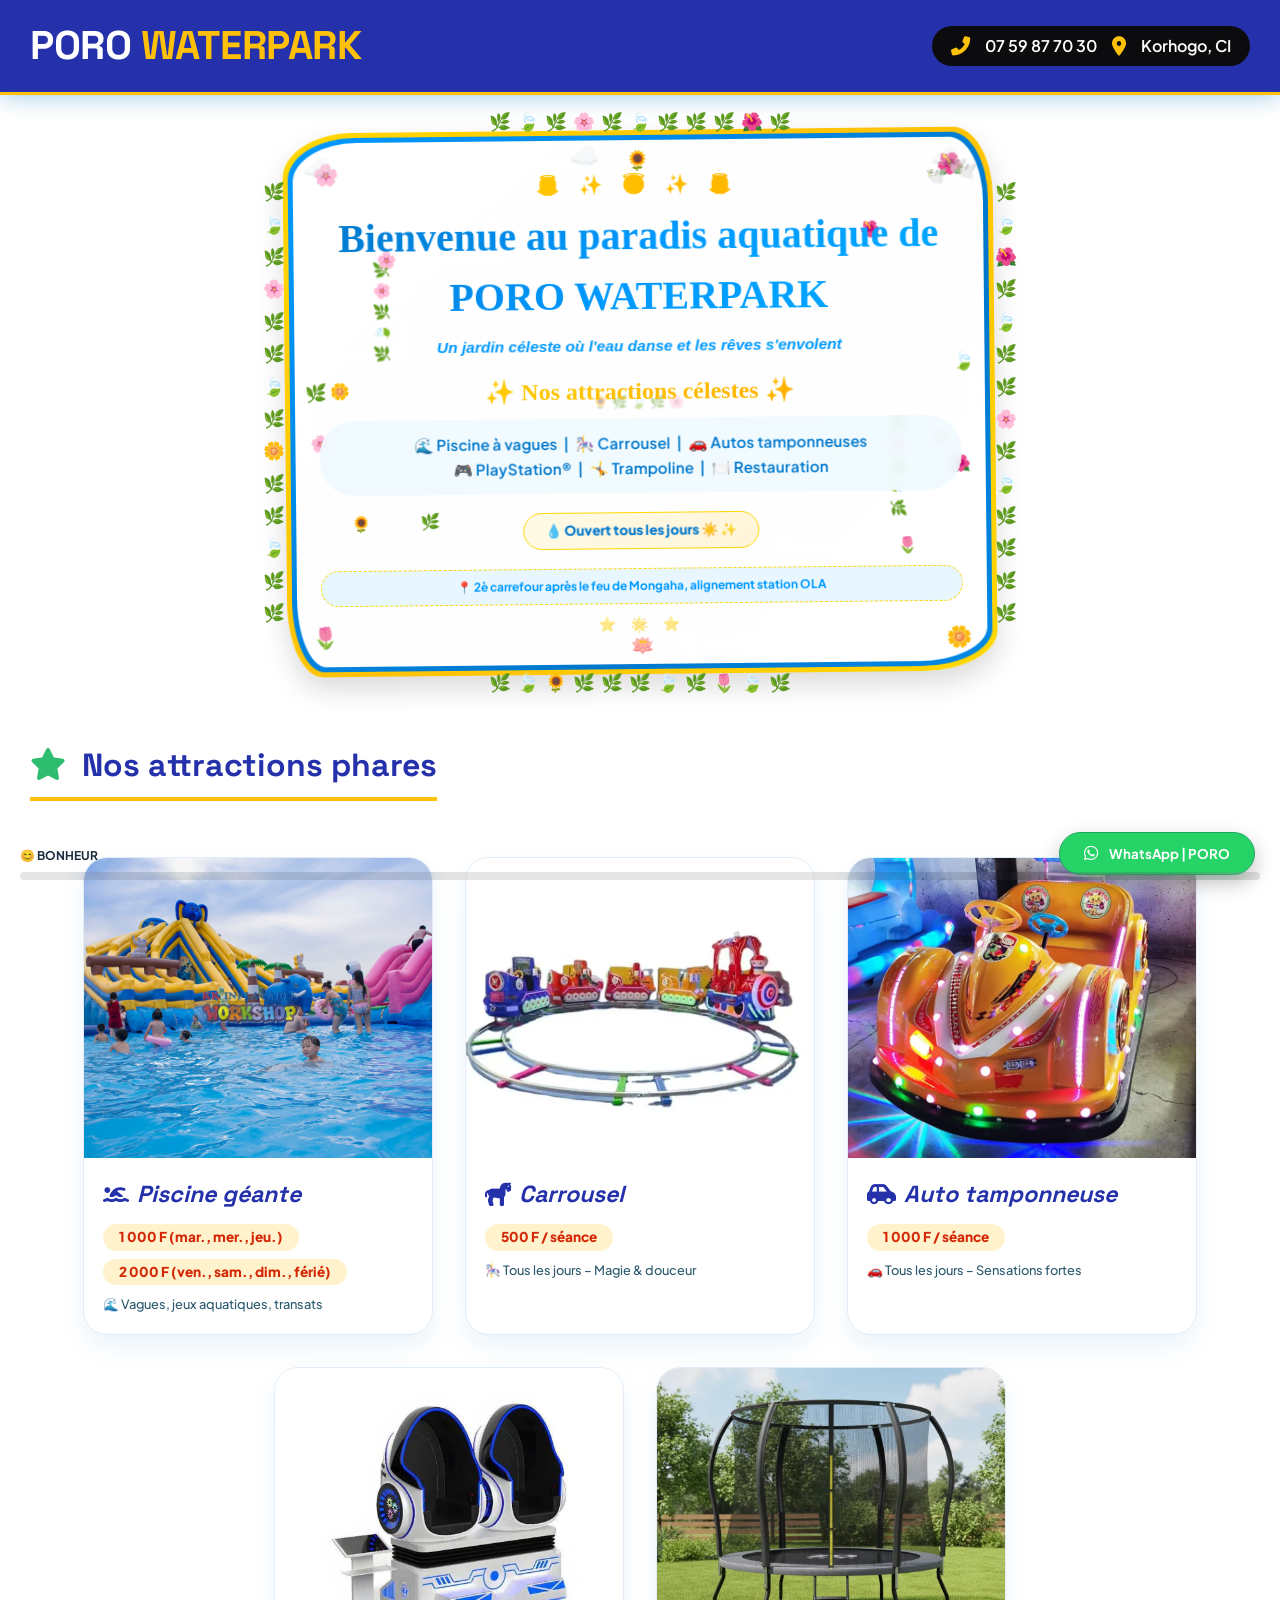
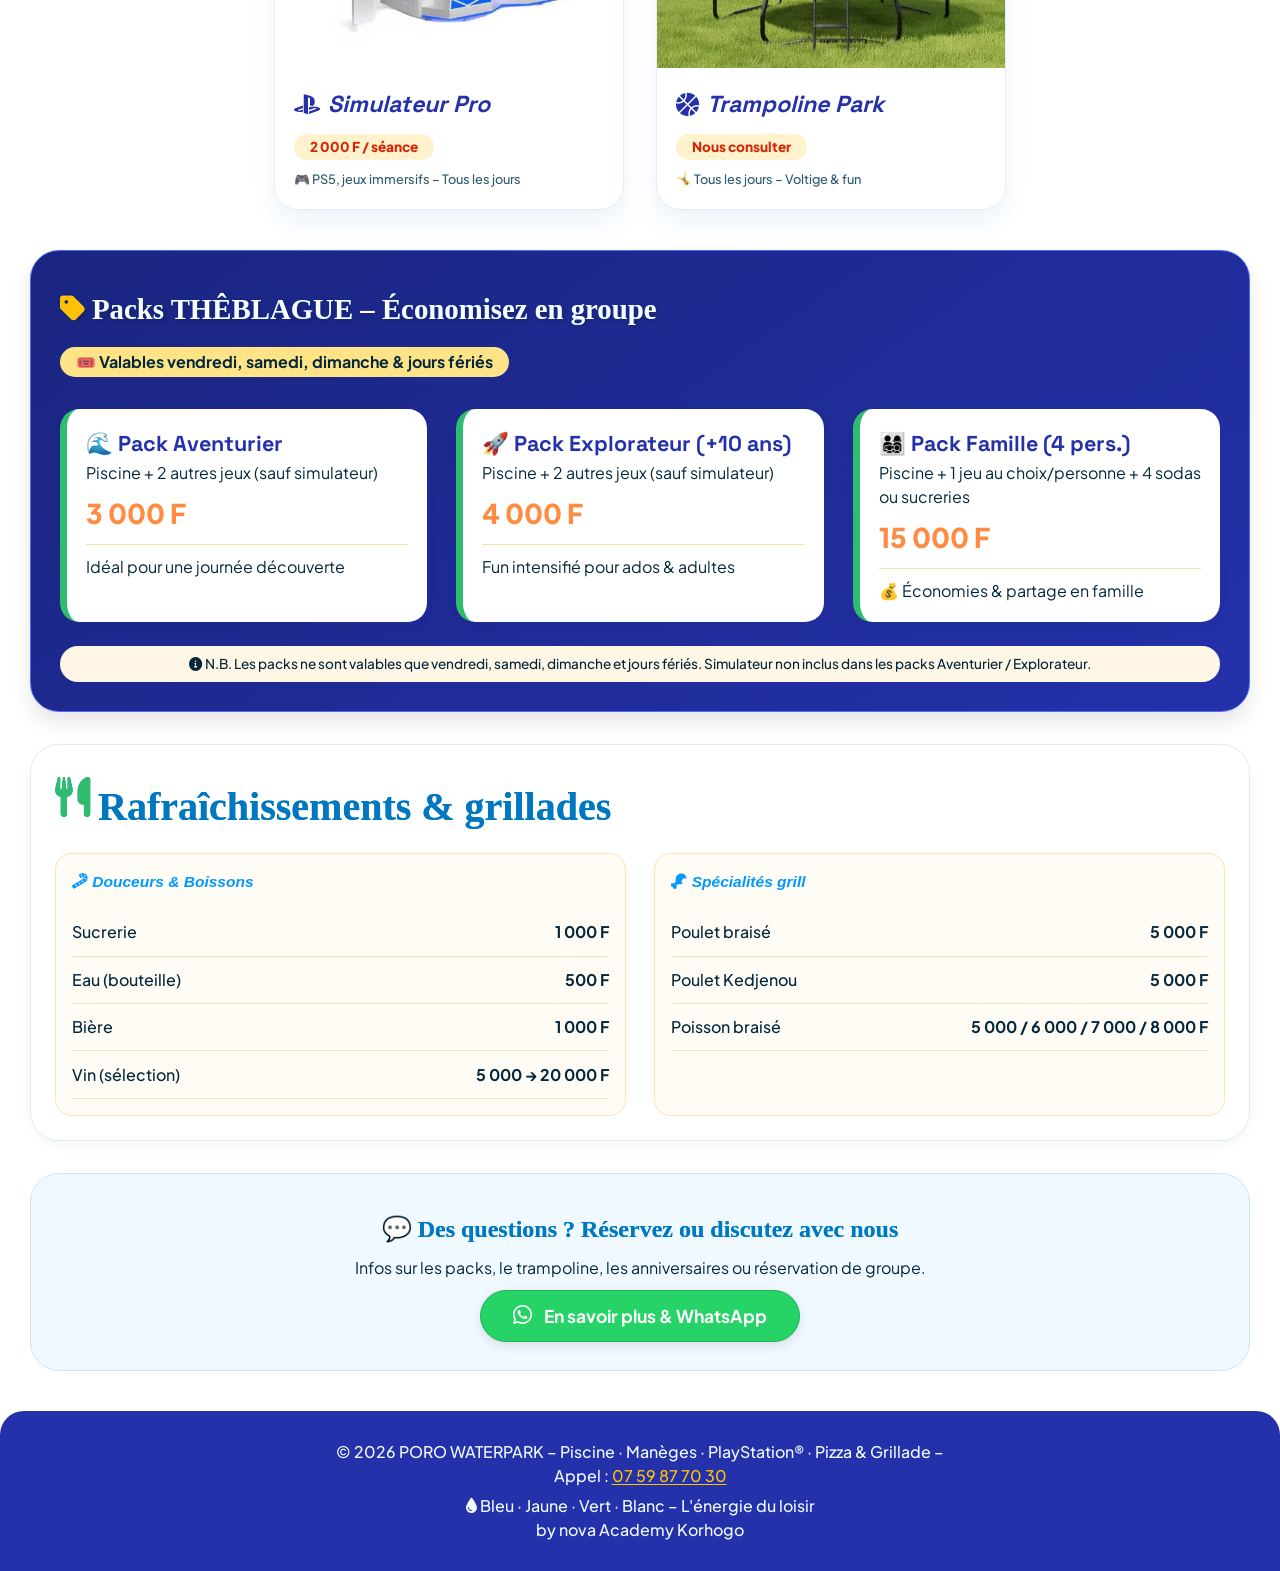
==== commit e14b2676: "V9" ====
--- a/index.html
+++ b/index.html
@@ -3,291 +3,328 @@
 <head>
   <meta charset="UTF-8">
   <meta name="viewport" content="width=device-width, initial-scale=1.0, user-scalable=yes">
-  <title>PORO WATERPARK | Centre aquatique & loisirs</title>
-  <!-- POLICES EXCEPTIONNELLES ET LISIBLES : Plus Jakarta Sans + Space Grotesk -->
+  <!-- SEO & Description améliorée -->
+  <meta name="description" content="PORO WATERPARK à Korhogo : Piscine à vagues, carrousel, autos tamponneuses, simulateur PlayStation, trampoline et restauration. Ouvert tous les jours.">
+  <title>PORO WATERPARK | Centre aquatique & loisirs à Korhogo</title>
+
+  <!-- POLICES : Optimisation du chargement avec preconnect -->
+  <link rel="preconnect" href="https://fonts.googleapis.com">
+  <link rel="preconnect" href="https://fonts.gstatic.com" crossorigin>
   <link href="https://fonts.googleapis.com/css2?family=Plus+Jakarta+Sans:wght@300;400;500;600;700;800&family=Space+Grotesk:wght@400;500;600;700&display=swap" rel="stylesheet">
+  
   <link rel="stylesheet" href="https://cdnjs.cloudflare.com/ajax/libs/font-awesome/6.0.0-beta3/css/all.min.css">
   <link rel="stylesheet" href="style.css">
 </head>
 <body>
 
+<!-- Lien d'accès rapide pour l'accessibilité -->
+<a href="#main-content" class="skip-link">Aller au contenu principal</a>
+
 <!-- EN-TÊTE CLASSIQUE -->
-<div class="header-classic">
+<header class="header-classic" role="banner">
   <div class="container header-inner">
     <div class="logo">
       <h1>PORO <span>WATERPARK</span></h1>
     </div>
-    <div class="contact-info">
-      <i class="fas fa-phone-alt"></i>
-      <a href="tel:0759877030">0759877030</a>
-      <i class="fas fa-map-marker-alt"></i>
+    <div class="contact-info" role="complementary" aria-label="Coordonnées">
+      <i class="fas fa-phone-alt" aria-hidden="true"></i>
+      <a href="tel:0759877030">07 59 87 70 30</a>
+      <i class="fas fa-map-marker-alt" aria-hidden="true"></i>
       <span>Korhogo, CI</span>
     </div>
   </div>
-</div>
-
-<!-- Bannière simple -->
-<!-- <div class="hero-simple">
+</header>
+
+<main id="main-content">
+  <!-- SECTION HERO PARADIS -->
+  <section class="hero-paradis" aria-label="Bannière de bienvenue">
+    <div class="living-frame">
+      <!-- Lianes extérieures sans barres aux angles -->
+      <div class="liane liane-top" aria-hidden="true">
+        <span class="vine-segment">🌿</span>
+        <span class="vine-segment">🍃</span>
+        <span class="vine-segment">🌿</span>
+        <span class="vine-segment">🌸</span>
+        <span class="vine-segment">🌿</span>
+        <span class="vine-segment">🍃</span>
+         <span class="vine-segment">🌿</span> <span class="vine-segment">🌿</span>
+        <span class="vine-segment">🌿</span>
+        <span class="vine-segment">🌺</span>
+        <span class="vine-segment">🌿</span>
+      </div>
+      
+      <div class="liane liane-bottom" aria-hidden="true">
+        <span class="vine-segment">🌿</span>
+        <span class="vine-segment">🍃</span>
+        <span class="vine-segment">🌻</span>
+         <span class="vine-segment">🌿</span> <span class="vine-segment">🌿</span>
+        <span class="vine-segment">🌿</span>
+        <span class="vine-segment">🍃</span>
+        <span class="vine-segment">🌿</span>
+        <span class="vine-segment">🌷</span>
+        <span class="vine-segment">🍃</span>
+        <span class="vine-segment">🌿</span>
+      </div>
+      
+      <div class="liane liane-left" aria-hidden="true">
+        <span class="vine-segment">🌿</span>
+        <span class="vine-segment">🍃</span>
+        <span class="vine-segment">🌿</span>
+        <span class="vine-segment">🌸</span>
+         <span class="vine-segment">🌿</span>
+        <span class="vine-segment">🌿</span>
+        <span class="vine-segment">🍃</span>
+         <span class="vine-segment">🌿</span>
+        <span class="vine-segment">🌼</span>
+         <span class="vine-segment">🌿</span>
+        <span class="vine-segment">🌿</span>
+        <span class="vine-segment">🍃</span>
+         <span class="vine-segment">🌿</span>
+          <span class="vine-segment">🌿</span>
+      </div>
+      
+      <div class="liane liane-right" aria-hidden="true">
+        <span class="vine-segment">🌿</span>
+        <span class="vine-segment">🍃</span>
+        <span class="vine-segment">🌺</span>
+        <span class="vine-segment">🌿</span>
+        <span class="vine-segment">🍃</span>
+         <span class="vine-segment">🌿</span>
+        <span class="vine-segment">🌿</span>
+        <span class="vine-segment">🌸</span>
+         <span class="vine-segment">🌿</span>
+        <span class="vine-segment">🍃</span>
+         <span class="vine-segment">🌿</span>
+        <span class="vine-segment">🌿</span>
+         <span class="vine-segment">🌿</span>
+          <span class="vine-segment">🌿</span>
+      </div>
+
+      <!-- Cadre principal -->
+      <div class="hand-drawn-frame">
+        <div class="inner-blue">
+          <div class="content">
+            
+            <!-- Plantes et fleurs à l'intérieur - décoratif uniquement -->
+            <div class="indoor-plants" aria-hidden="true">
+              <!-- Fleurs en haut -->
+              <div class="flower-top-left">🌸</div>
+              <div class="flower-top-right">🌺</div>
+              <div class="flower-top-center">🌻</div>
+              
+              <!-- Fleurs en bas -->
+              <div class="flower-bottom-left">🌷</div>
+              <div class="flower-bottom-right">🌼</div>
+              <div class="flower-bottom-center">🪷</div>
+              
+              <!-- Fleurs à gauche -->
+              <div class="flower-mid-left">🌿</div>
+              <div class="flower-mid-left-2">🌸</div>
+              
+              <!-- Fleurs à droite -->
+              <div class="flower-mid-right">🍃</div>
+              <div class="flower-mid-right-2">🌺</div>
+              
+              <!-- Lianes grimpantes intérieures -->
+              <div class="climbing-vine vine-int-1">🌿🍃🌿🌸🌿</div>
+              <div class="climbing-vine vine-int-2">🌿🌸🌿🍃🌿</div>
+              <div class="climbing-vine vine-int-3">🌻🌿🍃🌿🌸</div>
+              
+              <!-- Fleurs flottantes -->
+              <div class="floating-flower ff1">🌸</div>
+              <div class="floating-flower ff2">🌺</div>
+              <div class="floating-flower ff3">🌻</div>
+              <div class="floating-flower ff4">🌷</div>
+              <div class="floating-flower ff5">🌼</div>
+              <div class="floating-flower ff6">🪷</div>
+              <div class="floating-flower ff7">🌿</div>
+              <div class="floating-flower ff8">🍃</div>
+            </div>
+            
+            <!-- Ciel et nuages -->
+            <div class="sky" aria-hidden="true">
+              <div class="cloud cloud1">☁️</div>
+              <div class="cloud cloud2">☁️</div>
+              <div class="cloud cloud3">☁️</div>
+            </div>
+            
+            <!-- Oiseaux -->
+            <div class="birds" aria-hidden="true">
+              <span class="bird bird1">🕊️</span>
+              <span class="bird bird2">🕊️</span>
+              <span class="bird bird3">🕊️</span>
+            </div>
+            
+            <!-- Contenu textuel visible -->
+            <div class="angel">👼 ✨ 😇 ✨ 👼</div>
+            
+            <h2>Bienvenue au paradis aquatique de PORO WATERPARK</h2>
+            
+            <h3>Un jardin céleste où l'eau danse et les rêves s'envolent</h3>
+            
+            <h4>✨ Nos attractions célestes ✨</h4>
+            <div class="list">
+              🌊 Piscine à vagues &nbsp;|&nbsp; 🎠 Carrousel &nbsp;|&nbsp; 🚗 Autos tamponneuses<br>
+              🎮 PlayStation® &nbsp;|&nbsp; 🤸 Trampoline &nbsp;|&nbsp; 🍽️ Restauration
+            </div>
+            
+            <div class="badge">💧 Ouvert tous les jours ☀️ ✨</div>
+            <div class="adresse">📍 2è carrefour après le feu de Mongaha, alignement station OLA</div>
+            <div class="stars">⭐ 🌟 ⭐</div>
+          </div>
+        </div>
+      </div>
+    </div>
+  </section>
+
   <div class="container">
-    <h2>Bienvenue au paradis aquatique & ludique</h2>
-    <p>Piscine à vagues · Carrousel · Autos tamponneuses · Simulateur PlayStation® · Trampoline · Espace restauration</p>
-    <div class="badge-simple">
-      <i class="fas fa-water" style="color:#0077BE;"></i> Ouvert tous les jours
-      <i class="fas fa-sun" style="color:#FFC107;"></i>
-    </div> <br>
-   <br><span style="background-color: #f7f7f8; color: rgb(92, 87, 87); font-weight: 700;">Site : 2è carrefour après le feu de Mongaha, alignement station OLA</span>
-  </div>
-</div> -->
-<div class="hero-paradis">
-  <div class="living-frame">
-    <!-- Lianes extérieures sans barres aux angles -->
-    <div class="liane liane-top">
-      <span class="vine-segment">🌿</span>
-      <span class="vine-segment">🍃</span>
-      <span class="vine-segment">🌿</span>
-      <span class="vine-segment">🌸</span>
-      <span class="vine-segment">🌿</span>
-      <span class="vine-segment">🍃</span>
-      <span class="vine-segment">🌿</span>
-      <span class="vine-segment">🌺</span>
-      <span class="vine-segment">🌿</span>
-    </div>
-    
-    <div class="liane liane-bottom">
-      <span class="vine-segment">🌿</span>
-      <span class="vine-segment">🍃</span>
-      <span class="vine-segment">🌻</span>
-      <span class="vine-segment">🌿</span>
-      <span class="vine-segment">🍃</span>
-      <span class="vine-segment">🌿</span>
-      <span class="vine-segment">🌷</span>
-      <span class="vine-segment">🍃</span>
-      <span class="vine-segment">🌿</span>
-    </div>
-    
-    <div class="liane liane-left">
-      <span class="vine-segment">🌿</span>
-      <span class="vine-segment">🍃</span>
-      <span class="vine-segment">🌿</span>
-      <span class="vine-segment">🌸</span>
-      <span class="vine-segment">🌿</span>
-      <span class="vine-segment">🍃</span>
-      <span class="vine-segment">🌼</span>
-      <span class="vine-segment">🌿</span>
-      <span class="vine-segment">🍃</span>
-    </div>
-    
-    <div class="liane liane-right">
-      <span class="vine-segment">🌿</span>
-      <span class="vine-segment">🍃</span>
-      <span class="vine-segment">🌺</span>
-      <span class="vine-segment">🌿</span>
-      <span class="vine-segment">🍃</span>
-      <span class="vine-segment">🌿</span>
-      <span class="vine-segment">🌸</span>
-      <span class="vine-segment">🍃</span>
-      <span class="vine-segment">🌿</span>
-    </div>
-
-    <!-- Cadre principal -->
-    <div class="hand-drawn-frame">
-      <div class="inner-blue">
-        <div class="content">
-          
-          <!-- Plantes et fleurs à l'intérieur -->
-          <div class="indoor-plants">
-            <!-- Fleurs en haut -->
-            <div class="flower-top-left">🌸</div>
-            <div class="flower-top-right">🌺</div>
-            <div class="flower-top-center">🌻</div>
-            
-            <!-- Fleurs en bas -->
-            <div class="flower-bottom-left">🌷</div>
-            <div class="flower-bottom-right">🌼</div>
-            <div class="flower-bottom-center">🪷</div>
-            
-            <!-- Fleurs à gauche -->
-            <div class="flower-mid-left">🌿</div>
-            <div class="flower-mid-left-2">🌸</div>
-            
-            <!-- Fleurs à droite -->
-            <div class="flower-mid-right">🍃</div>
-            <div class="flower-mid-right-2">🌺</div>
-            
-            <!-- Lianes grimpantes intérieures -->
-            <div class="climbing-vine vine-int-1">🌿🍃🌿🌸🌿</div>
-            <div class="climbing-vine vine-int-2">🌿🌸🌿🍃🌿</div>
-            <div class="climbing-vine vine-int-3">🌻🌿🍃🌿🌸</div>
-            
-            <!-- Fleurs flottantes -->
-            <div class="floating-flower ff1">🌸</div>
-            <div class="floating-flower ff2">🌺</div>
-            <div class="floating-flower ff3">🌻</div>
-            <div class="floating-flower ff4">🌷</div>
-            <div class="floating-flower ff5">🌼</div>
-            <div class="floating-flower ff6">🪷</div>
-            <div class="floating-flower ff7">🌿</div>
-            <div class="floating-flower ff8">🍃</div>
-          </div>
-          
-          <!-- Ciel et nuages -->
-          <div class="sky">
-            <div class="cloud cloud1">☁️</div>
-            <div class="cloud cloud2">☁️</div>
-            <div class="cloud cloud3">☁️</div>
-          </div>
-          
-          <!-- Oiseaux -->
-          <div class="birds">
-            <span class="bird bird1">🕊️</span>
-            <span class="bird bird2">🕊️</span>
-            <span class="bird bird3">🕊️</span>
-          </div>
-          
-          <div class="angel">👼 ✨ 😇 ✨ 👼</div>
-          
-          <h2>Bienvenue au paradis aquatique de PORO WATERPARK</h2>
-          
-          <h3>Un jardin céleste où l'eau danse et les rêves s'envolent</h3>
-          
-          <h4>✨ Nos attractions célestes ✨</h4>
-          <div class="list">
-            🌊 Piscine à vagues &nbsp;|&nbsp; 🎠 Carrousel &nbsp;|&nbsp; 🚗 Autos tamponneuses<br>
-            🎮 PlayStation® &nbsp;|&nbsp; 🤸 Trampoline &nbsp;|&nbsp; 🍽️ Restauration
-          </div>
-          
-          <div class="badge">💧 Ouvert tous les jours ☀️ ✨</div>
-          <div class="adresse">📍 2è carrefour après le feu de Mongaha, alignement station OLA</div>
-          <div class="stars">⭐ 🌟 ⭐</div>
-        </div>
-      </div>
+    <!-- ACTIVITÉS AVEC IMAGES -->
+    <section aria-labelledby="attractions-title">
+      <div class="section-title" id="attractions-title">
+        <i class="fas fa-star" aria-hidden="true"></i> Nos attractions phares
+      </div>
+      <div class="activities-grid">
+        <!-- Piscine -->
+        <article class="card">
+          <div class="card-img">
+            <img src="img/p1.jpg" alt="Vue de la piscine à vagues du PORO WATERPARK" loading="lazy" width="350" height="300">
+          </div>
+          <div class="card-info">
+            <h3><i class="fas fa-swimmer" aria-hidden="true"></i> Piscine géante</h3>
+            <p class="price">1 000 F <span class="visually-hidden">les mardi, mercredi, jeudi</span><span aria-hidden="true"> (mar., mer., jeu.)</span></p>
+            <p class="price">2 000 F <span class="visually-hidden">les vendredi, samedi, dimanche et jours fériés</span><span aria-hidden="true"> (ven., sam., dim., férié)</span></p>
+            <p class="day-note">🌊 Vagues, jeux aquatiques, transats</p>
+          </div>
+        </article>
+        
+        <!-- Carrousel -->
+        <article class="card">
+          <div class="card-img">
+            <img src="img/TRAIN.jpeg" alt="Le carrousel enchanté pour enfants" loading="lazy" width="350" height="300">
+          </div>
+          <div class="card-info">
+            <h3><i class="fas fa-horse" aria-hidden="true"></i> Carrousel</h3>
+            <p class="price">500 F / séance</p>
+            <p class="day-note">🎠 Tous les jours – Magie & douceur</p>
+          </div>
+        </article>
+        
+        <!-- Auto tamponneuse -->
+        <article class="card">
+          <div class="card-img">
+            <img src="img/MANEG2.jpeg" alt="Piste d'autos tamponneuses" loading="lazy" width="350" height="300">
+          </div>
+          <div class="card-info">
+            <h3><i class="fas fa-car-side" aria-hidden="true"></i> Auto tamponneuse</h3>
+            <p class="price">1 000 F / séance</p>
+            <p class="day-note">🚗 Tous les jours – Sensations fortes</p>
+          </div>
+        </article>
+        
+        <!-- Simulateur PlayStation -->
+        <article class="card">
+          <div class="card-img">
+            <img src="img/SIMULATION.jpeg" alt="Simulateur de course professionnel PlayStation 5" loading="lazy" width="350" height="300">
+          </div>
+          <div class="card-info">
+            <h3><i class="fab fa-playstation" aria-hidden="true"></i> Simulateur Pro</h3>
+            <p class="price">2 000 F / séance</p>
+            <p class="day-note">🎮 PS5, jeux immersifs – Tous les jours</p>
+          </div>
+        </article>
+        
+        <!-- Trampoline -->
+        <article class="card">
+          <div class="card-img">
+            <img src="img/TOURNE.jpeg" alt="Zone de trampolines" loading="lazy" width="350" height="300">
+          </div>
+          <div class="card-info">
+            <h3><i class="fas fa-basketball" aria-hidden="true"></i> Trampoline Park</h3>
+            <p class="price">Nous consulter</p>
+            <p class="day-note">🤸 Tous les jours – Voltige & fun</p>
+          </div>
+        </article>
+      </div>
+    </section>
+
+    <!-- PACKS THÊBLAGUE -->
+    <section class="packs-wrapper" aria-labelledby="packs-title">
+      <h2 id="packs-title" style="color: #fcfcfc; font-size: 1.8rem;">
+        <i class="fas fa-tag" style="color:#FFC107;" aria-hidden="true"></i> Packs THÊBLAGUE – Économisez en groupe
+      </h2>
+      <p style="font-weight: 700; background: #fee487; display: inline-block; padding: 0.2rem 1rem; border-radius: 30px; margin: 0.5rem 0;">
+        🎟️ Valables vendredi, samedi, dimanche & jours fériés
+      </p>
+      <div class="packs-grid">
+        <div class="pack-item">
+          <strong>🌊 Pack Aventurier</strong>
+          <span>Piscine + 2 autres jeux (sauf simulateur)</span>
+          <div class="pack-price">3 000 F</div>
+          <hr aria-hidden="true">
+          <span>Idéal pour une journée découverte</span>
+        </div>
+        <div class="pack-item">
+          <strong>🚀 Pack Explorateur (+10 ans)</strong>
+          <span>Piscine + 2 autres jeux (sauf simulateur)</span>
+          <div class="pack-price">4 000 F</div>
+          <hr aria-hidden="true">
+          <span>Fun intensifié pour ados & adultes</span>
+        </div>
+        <div class="pack-item">
+          <strong>👨‍👩‍👧‍👦 Pack Famille (4 pers.)</strong>
+          <span>Piscine + 1 jeu au choix/personne + 4 sodas ou sucreries</span>
+          <div class="pack-price">15 000 F</div>
+          <hr aria-hidden="true">
+          <span>💰 Économies & partage en famille</span>
+        </div>
+      </div>
+      <div class="info-pack" role="note">
+        <i class="fas fa-info-circle" aria-hidden="true"></i> N.B. Les packs ne sont valables que vendredi, samedi, dimanche et jours fériés. Simulateur non inclus dans les packs Aventurier / Explorateur.
+      </div>
+    </section>
+
+    <!-- RESTAURATION -->
+    <section class="resto-card" aria-labelledby="resto-title">
+      <h2 id="resto-title" style="color: #0077BE; display: flex; gap: 8px;">
+        <i class="fas fa-utensils" style="color:#2EBD6E;" aria-hidden="true"></i> Rafraîchissements & grillades
+      </h2>
+      <div class="flex-food">
+        <div class="food-col">
+          <h3><i class="fas fa-candy-cane" aria-hidden="true"></i> Douceurs & Boissons</h3>
+          <div class="food-row"><span>Sucrerie</span><span>1 000 F</span></div>
+          <div class="food-row"><span>Eau (bouteille)</span><span>500 F</span></div>
+          <div class="food-row"><span>Bière</span><span>1 000 F</span></div>
+          <div class="food-row"><span>Vin (sélection)</span><span>5 000 → 20 000 F</span></div>
+        </div>
+        <div class="food-col">
+          <h3><i class="fas fa-drumstick-bite" aria-hidden="true"></i> Spécialités grill</h3>
+          <div class="food-row"><span>Poulet braisé</span><span>5 000 F</span></div>
+          <div class="food-row"><span>Poulet Kedjenou</span><span>5 000 F</span></div>
+          <div class="food-row"><span>Poisson braisé</span><span>5 000 / 6 000 / 7 000 / 8 000 F</span></div>
+        </div>
+      </div>
+    </section>
+
+    <!-- CTA WHATSAPP -->
+    <div class="cta-wa" role="region" aria-label="Contact WhatsApp">
+      <h2 style="color: #0077BE; font-size: 1.5rem;">💬 Des questions ? Réservez ou discutez avec nous</h2>
+      <p style="margin: 0.6rem 0;">Infos sur les packs, le trampoline, les anniversaires ou réservation de groupe.</p>
+      <button id="whatsappMainBtn" class="btn-wa">
+        <i class="fab fa-whatsapp fa-lg" aria-hidden="true"></i> En savoir plus & WhatsApp
+      </button>
     </div>
   </div>
-</div>
-<div class="container">
-  <!-- ACTIVITÉS AVEC IMAGES -->
-  <div>
-    <div class="section-title"><i class="fas fa-star"></i> Nos attractions phares</div>
-  </div>
-  <div class="activities-grid">
-    <!-- Piscine -->
-    <div class="card">
-      <div class="card-img"><img src="img/p1.jpg" alt=""></div>
-      <div class="card-info">
-        <h3><i class="fas fa-swimmer"></i> Piscine géante</h3>
-        <div class="price">1 000 F (mar., mer., jeu.)</div>
-        <div class="price">2 000 F (ven., sam., dim., férié)</div>
-        <div class="day-note">🌊 Vagues, jeux aquatiques, transats</div>
-      </div>
-    </div>
-    <!-- Carrousel -->
-    <div class="card">
-      <div class="card-img"><img src="img/TRAIN.jpeg" alt=""></div>
-      <div class="card-info">
-        <h3><i class="fas fa-horse"></i> Carrousel</h3>
-        <div class="price">500 F / séance</div>
-        <div class="day-note">🎠 Tous les jours – Magie & douceur</div>
-      </div>
-    </div>
-    <!-- Auto tamponneuse -->
-    <div class="card">
-      <div class="card-img"><img src="img/MANEG2.jpeg" alt=""></div>
-      <div class="card-info">
-        <h3><i class="fas fa-car-side"></i> Auto tamponneuse</h3>
-        <div class="price">1 000 F / séance</div>
-        <div class="day-note">🚗 Tous les jours – Sensations fortes</div>
-      </div>
-    </div>
-    <!-- Simulateur PlayStation -->
-    <div class="card">
-      <div class="card-img"><img src="img/SIMULATION.jpeg" alt=""></div>
-      <div class="card-info">
-        <h3><i class="fab fa-playstation"></i> Simulateur Pro</h3>
-        <div class="price">2 000 F / séance</div>
-        <div class="day-note">🎮 PS5, jeux immersifs – Tous les jours</div>
-      </div>
-    </div>
-    <!-- Trampoline -->
-    <div class="card">
-      <div class="card-img"><img src="img/TOURNE.jpeg" alt=""></div>
-      <div class="card-info">
-        <h3><i class="fas fa-basketball"></i> Trampoline Park</h3>
-        <div class="price">Nous consulter</div>
-        <div class="day-note">🤸 Tous les jours – Voltige & fun</div>
-      </div>
-    </div>
-  </div>
-
-  <!-- PACKS THÊBLAGUE -->
-  <div class="packs-wrapper">
-    <h2 style="color: #fcfcfc; font-size: 1.8rem;"><i class="fas fa-tag" style="color:#2EBD6E;"></i> Packs THÊBLAGUE – Économisez en groupe</h2>
-    <p style="font-weight: 700; background: #fee487; display: inline-block; padding: 0.2rem 1rem; border-radius: 30px; margin: 0.5rem 0;">🎟️ Valables vendredi, samedi, dimanche & jours fériés</p>
-    <div class="packs-grid">
-      <div class="pack-item">
-        <strong>🌊 Pack Aventurier</strong>
-        <span>Piscine + 2 autres jeux (sauf simulateur)</span>
-        <div class="pack-price">3 000 F</div>
-        <hr>
-        <span>Idéal pour une journée découverte</span>
-      </div>
-      <div class="pack-item">
-        <strong> Pack Explorateur (+10 ans)</strong>
-        <span>Piscine + 2 autres jeux (sauf simulateur)</span>
-        <div class="pack-price">4 000 F</div>
-        <hr>
-        <span>Fun intensifié pour ados & adultes</span>
-      </div>
-      <div class="pack-item">
-        <strong> Pack Famille (4 pers.)</strong>
-        <span>Piscine + 1 jeu au choix/personne + 4 sodas ou sucreries</span>
-        <div class="pack-price">15 000 F</div>
-        <hr>
-        <span> Économies & partage en famille</span>
-      </div>
-    </div>
-    <div class="info-pack">
-      <i class="fas fa-info-circle"></i> N.B. Les packs ne sont valables que vendredi, samedi, dimanche et jours fériés. Simulateur non inclus dans les packs Aventurier / Explorateur.
-    </div>
-  </div>
-
-  <!-- RESTAURATION -->
-  <div class="resto-card">
-    <h2 style="color: #0077BE; display: flex; gap: 8px;"><i class="fas fa-utensils" style="color:#2EBD6E;"></i> Rafraîchissements & grillades</h2>
-    <div class="flex-food">
-      <div class="food-col">
-        <h4><i class="fas fa-candy-cane"></i> Douceurs & Boissons</h4>
-        <div class="food-row"><span>Sucrerie</span><span>1 000 F</span></div>
-        <div class="food-row"><span>Eau (bouteille)</span><span>500 F</span></div>
-        <div class="food-row"><span>Bière</span><span>1 000 F</span></div>
-        <div class="food-row"><span>Vin (sélection)</span><span>5 000 → 20 000 F</span></div>
-      </div>
-      <div class="food-col">
-        <h4><i class="fas fa-drumstick-bite"></i> Spécialités grill</h4>
-        <div class="food-row"><span>Poulet braisé</span><span>5 000 F</span></div>
-        <div class="food-row"><span>Poulet Kedjenou</span><span>5 000 F</span></div>
-        <div class="food-row"><span>Poisson braisé</span><span>5 000 / 6 000 / 7 000 / 8 000 F</span></div>
-      </div>
-    </div>
-  </div>
-
-  <!-- CTA WHATSAPP -->
-  <div style="background: #F0F9FF; border-radius: 1.8rem; padding: 1.8rem; text-align: center; margin: 2rem 0; border: 1px solid #CFE5F0;">
-    <h3 style="color: #0077BE; font-size: 1.5rem;">💬 Des questions ? Réservez ou discutez avec nous</h3>
-    <p style="margin: 0.6rem 0;">Infos sur les packs, le trampoline, les anniversaires ou réservation de groupe.</p>
-    <button id="whatsappMainBtn" class="btn-wa">
-      <i class="fab fa-whatsapp fa-lg"></i> En savoir plus & WhatsApp
-    </button>
-  </div>
-</div>
-
-<footer>
-  <p>© 2025 PORO WATERPARK – Piscine · Manèges · PlayStation® · Bar & Grill – 0759877030</p>
-  <p style="margin-top: 6px;"><i class="fas fa-tint"></i> Bleu · Jaune · Vert · Blanc – L'énergie du loisir</p>
+</main>
+
+<footer role="contentinfo">
+  <p>© 2026 PORO WATERPARK – Piscine · Manèges · PlayStation® · Pizza & Grillade –<br>   Appel : <a href="tel:0759877030">07 59 87 70 30</a></p>
+  <p style="margin-top: 6px;"><i class="fas fa-tint" aria-hidden="true"></i> Bleu · Jaune · Vert · Blanc – L'énergie du loisir</p>
+<span>by nova Academy Korhogo</span>
 </footer>
 
 <!-- Bouton WhatsApp flottant -->
-<button id="whatsappFloatBtn" class="wa-float">
-  <i class="fab fa-whatsapp fa-lg"></i> WhatsApp | PORO
+<button id="whatsappFloatBtn" class="wa-float" aria-label="Contacter PORO WATERPARK sur WhatsApp">
+  <i class="fab fa-whatsapp fa-lg" aria-hidden="true"></i> WhatsApp | PORO
 </button>
 
 <script src="script.js"></script>
--- a/style.css
+++ b/style.css
@@ -1,3 +1,4 @@
+/* ========== RESET & VARIABLES ========== */
 * {
   margin: 0;
   padding: 0;
@@ -7,12 +8,11 @@
 body {
   font-family: 'Plus Jakarta Sans', sans-serif;
   background: #FFFFFF;
-  color: #01062c;
+  color: #04273c;
   scroll-behavior: smooth;
   line-height: 1.5;
 }
 
-/* ========== PALETTE VIVANTE : BLEU / JAUNE / VERT / BLANC ========== */
 :root {
   --blue-primary: #2431aa;
   --blue-light: #EFF9FF;
@@ -24,8 +24,40 @@
   --gray-light: #F8FAFE;
   --dark-text: #04273c;
   --orange-accent: #FF8C42;
-}
-
+  --transition-standard: 0.3s cubic-bezier(0.25, 0.46, 0.45, 0.94);
+}
+
+/* ========== UTILITAIRES ACCESSIBILITÉ ========== */
+.visually-hidden {
+  position: absolute;
+  width: 1px;
+  height: 1px;
+  padding: 0;
+  margin: -1px;
+  overflow: hidden;
+  clip: rect(0, 0, 0, 0);
+  white-space: nowrap;
+  border-width: 0;
+}
+
+/* ========== SKIP LINK ========== */
+.skip-link {
+  position: absolute;
+  top: -40px;
+  left: 0;
+  background: var(--yellow-bright);
+  color: var(--blue-primary);
+  padding: 8px 16px;
+  text-decoration: none;
+  z-index: 9999;
+  font-weight: 700;
+  border-radius: 0 0 4px 0;
+}
+.skip-link:focus {
+  top: 0;
+}
+
+/* ========== CONTAINER ========== */
 .container {
   max-width: 1280px;
   margin: 0 auto;
@@ -48,7 +80,7 @@
 }
 .logo h1 {
   font-family: 'Space Grotesk', monospace;
-  font-size: 2.5rem;
+  font-size: clamp(1.8rem, 5vw, 2.5rem);
   font-weight: 800;
   color: white;
   letter-spacing: -0.5px;
@@ -63,6 +95,7 @@
   background: rgba(13, 13, 14, 0.997);
   padding: 0.5rem 1.2rem;
   border-radius: 50px;
+  transition: var(--transition-standard);
 }
 .contact-info i {
   font-size: 1.2rem;
@@ -74,58 +107,34 @@
   text-decoration: none;
   font-size: 1rem;
 }
+.contact-info a:focus-visible {
+  outline: 2px solid var(--yellow-bright);
+  outline-offset: 2px;
+  border-radius: 4px;
+}
 .contact-info a:hover {
   text-decoration: underline;
-}
-
-/* Hero bannière simple */
-/* .hero-simple {
-  background: linear-gradient(110deg, #74fde2fb 0%, #E6F7F0 100%);
-  padding: 2rem 0;
+  text-underline-offset: 3px;
+}
+
+/* ========== HERO PARADIS ========== */
+@import url('https://fonts.googleapis.com/css2?family=Quicksand:wght@400;500;600;700&family=Dancing+Script:wght@400;500;600;700&display=swap');
+
+.hero-paradis {
+  display: flex;
   text-align: center;
-  border-bottom: 1px solid #D4EAF5;
-}
-.hero-simple h2 {
-  font-family: 'Space Grotesk', monospace;
-  font-size: 2.5rem;
-  font-weight: 700;
-  color: var(--blue-primary);
-  margin-bottom: 0.5rem;
-}
-.hero-simple p {
-  font-size: 1.1rem;
-  font-weight: 600;
-  color: #2c5a6e;
-  max-width: 700px;
-  margin: 0 auto;
-}
-.badge-simple {
-  display: inline-flex;
-  gap: 12px;
-  background: white;
-  padding: 0.4rem 1.5rem;
-  border-radius: 60px;
-  margin-top: 1rem;
-  box-shadow: 0 2px 8px rgba(0,0,0,0.05);
-  font-weight: 600;
-  color: var(--blue-primary);
-} */
-
-
-@import url('https://fonts.googleapis.com/css2?family=Quicksand:wght@400;500;600;700&family=Dancing+Script:wght@400;500;600;700&display=swap');
-
-.hero-paradis {
-  max-width: 700px;
-  margin: 0 auto;
+  max-width: 750px;
+  justify-content: center;
+  margin: auto;
   position: relative;
-  padding: 35px 30px;
+  padding: 35px 20px;
 }
 
 .living-frame {
   position: relative;
 }
 
-/* Lianes extérieures - sans barres aux angles */
+/* Lianes extérieures */
 .liane {
   position: absolute;
   display: flex;
@@ -165,6 +174,7 @@
   font-size: 1.1rem;
   display: inline-block;
   animation: vineCrawl 3s ease-in-out infinite;
+  will-change: transform;
 }
 
 @keyframes vineCrawl {
@@ -182,6 +192,7 @@
   transform: rotate(-0.6deg);
   transition: all 0.3s ease;
   animation: goldFlow 4s ease infinite;
+  will-change: transform;
 }
 
 @keyframes goldFlow {
@@ -318,6 +329,7 @@
   font-size: 0.9rem;
   white-space: nowrap;
   letter-spacing: 3px;
+  will-change: transform, opacity;
 }
 
 .vine-int-1 {
@@ -348,6 +360,7 @@
   position: absolute;
   font-size: 1rem;
   animation: floatAround 8s ease-in-out infinite;
+  will-change: transform, opacity;
 }
 
 .ff1 { top: 20%; left: 12%; animation-delay: 0s; }
@@ -397,6 +410,7 @@
   position: absolute;
   font-size: 1.6rem;
   opacity: 0.3;
+  will-change: transform;
 }
 
 .cloud1 { left: 10px; top: 5px; animation: floatCloud 8s ease-in-out infinite; }
@@ -421,6 +435,7 @@
   position: absolute;
   font-size: 1.1rem;
   opacity: 0.6;
+  will-change: transform, opacity;
 }
 
 .bird1 { right: 0; top: 0; animation: fly1 5s ease-in-out infinite; }
@@ -472,7 +487,7 @@
 
 h2 {
   font-family: 'Dancing Script', cursive;
-  font-size: 2rem;
+  font-size: 2.5rem;
   font-weight: 800;
   background: linear-gradient(135deg, #0077CC, #0099FF, #00AAFF);
   -webkit-background-clip: text;
@@ -483,7 +498,7 @@
 
 h3 {
   font-family: 'Quicksand', sans-serif;
-  font-size: 0.95rem;
+  font-size: 0.97rem;
   font-weight: 600;
   color: #0099FF;
   margin-bottom: 1rem;
@@ -492,7 +507,7 @@
 
 h4 {
   font-family: 'Dancing Script', cursive;
-  font-size: 1.3rem;
+  font-size: 1.5rem;
   font-weight: 700;
   background: linear-gradient(135deg, #FFD700, #FFA500);
   -webkit-background-clip: text;
@@ -502,7 +517,7 @@
 }
 
 .list {
-  font-size: 0.85rem;
+  font-size: 0.95rem;
   font-weight: 600;
   color: #0077CC;
   background: rgba(240, 251, 255, 0.9);
@@ -546,7 +561,266 @@
   opacity: 0.6;
 }
 
-/* Responsive */
+/* ========== SECTIONS ========== */
+.section-title {
+  font-family: 'Space Grotesk', monospace;
+  font-size: 2rem;
+  font-weight: 700;
+  margin: 2rem 0 1.5rem 0;
+  padding-bottom: 0.5rem;
+  border-bottom: 4px solid var(--yellow-bright);
+  display: inline-block;
+  color: var(--blue-primary);
+}
+.section-title i {
+  color: var(--green-fresh);
+  margin-right: 8px;
+}
+
+/* ========== GRILLE ACTIVITES ========== */
+.activities-grid {
+  display: flex;
+  flex-wrap: wrap;
+  justify-content: center;
+  gap: 2rem;
+  margin: 2rem 0 2.5rem;
+}
+.card {
+  background: var(--white-pure);
+  border-radius: 1.5rem;
+  width: 100%;
+  max-width: 350px;
+  overflow: hidden;
+  transition: transform var(--transition-standard), box-shadow var(--transition-standard);
+  box-shadow: 0 12px 24px rgba(0, 119, 190, 0.08);
+  border: 1px solid #E2EDF7;
+}
+.card:hover {
+  transform: translateY(-8px);
+  box-shadow: 0 24px 32px -12px rgba(0,119,190,0.25);
+  border-color: var(--yellow-bright);
+}
+.card:focus-within {
+  outline: 3px solid var(--green-fresh);
+  outline-offset: 2px;
+}
+.card-img {
+  line-height: 0;
+  background-color: #f0f0f0;
+}
+.card-img img {
+  width: 100%;
+  height: 300px;
+  object-fit: cover;
+}
+.card-info {
+  padding: 1.2rem;
+}
+.card-info h3 {
+  font-family: 'Space Grotesk', monospace;
+  font-size: 1.45rem;
+  font-weight: 700;
+  color: var(--blue-primary);
+  display: flex;
+  align-items: center;
+  gap: 8px;
+  margin-bottom: 8px;
+}
+.price {
+  background: var(--yellow-soft);
+  display: inline-block;
+  padding: 0.2rem 1rem;
+  border-radius: 30px;
+  font-size: 0.85rem;
+  font-weight: 800;
+  color: #d42705;
+  margin: 4px 0;
+}
+.day-note {
+  font-size: 0.8rem;
+  color: #2c5a6e;
+  margin-top: 6px;
+  font-weight: 500;
+}
+
+/* ========== PACKS ========== */
+.packs-wrapper {
+  background: linear-gradient(145deg, #1a2580, #2431aa);
+  border-radius: 1.8rem;
+  padding: 1.8rem;
+  margin: 2rem 0;
+  border: 1px solid #4d6bff;
+  box-shadow: 0 10px 20px rgba(0,0,0,0.1);
+}
+.packs-wrapper h2 {
+  color: white;
+  text-shadow: 2px 2px 4px rgba(0,0,0,0.2);
+}
+.packs-grid {
+  display: grid;
+  grid-template-columns: repeat(auto-fit, minmax(270px, 1fr));
+  gap: 1.8rem;
+  margin: 1.5rem 0;
+}
+.pack-item {
+  background: white;
+  padding: 1.2rem;
+  border-radius: 1.2rem;
+  border-left: 7px solid var(--green-fresh);
+  box-shadow: 0 5px 12px rgba(0,0,0,0.03);
+  transition: transform 0.2s ease, box-shadow 0.2s ease;
+}
+.pack-item:hover {
+  transform: scale(1.02);
+  box-shadow: 0 10px 20px rgba(0,0,0,0.08);
+}
+.pack-item strong {
+  font-family: 'Space Grotesk', monospace;
+  font-size: 1.35rem;
+  color: var(--blue-primary);
+  display: block;
+}
+.pack-price {
+  font-size: 1.7rem;
+  font-weight: 800;
+  color: #FF8C42;
+  margin: 8px 0;
+}
+hr {
+  margin: 10px 0;
+  border: 0;
+  height: 1px;
+  background: #FFE0A3;
+}
+.info-pack {
+  background: #FFF6E5;
+  border-radius: 50px;
+  padding: 0.5rem 1rem;
+  text-align: center;
+  font-size: 0.85rem;
+  font-weight: 500;
+}
+
+/* ========== RESTAURATION ========== */
+.resto-card {
+  background: var(--white-pure);
+  border-radius: 1.8rem;
+  padding: 1.5rem;
+  margin: 2rem 0;
+  border: 1px solid #DCF0E4;
+  box-shadow: 0 6px 12px rgba(0,0,0,0.03);
+}
+.flex-food {
+  display: flex;
+  flex-wrap: wrap;
+  gap: 1.8rem;
+  margin-top: 1rem;
+}
+.food-col {
+  flex: 1;
+  min-width: 200px;
+  background: #FEFCF5;
+  padding: 1rem;
+  border-radius: 1rem;
+  border: 1px solid #FFE6B3;
+}
+.food-row {
+  display: flex;
+  justify-content: space-between;
+  padding: 0.7rem 0;
+  border-bottom: 1px solid #F0E0C0;
+  font-weight: 500;
+}
+.food-row span:last-child {
+  font-weight: 700;
+  color: var(--dark-text);
+}
+
+/* ========== CTA WHATSAPP ========== */
+.cta-wa {
+  background: #F0F9FF;
+  border-radius: 1.8rem;
+  padding: 1.8rem;
+  text-align: center;
+  margin: 2rem 0;
+  border: 1px solid #CFE5F0;
+}
+.btn-wa {
+  background: #25D366;
+  border: none;
+  padding: 14px 32px;
+  font-weight: 700;
+  font-size: 1.1rem;
+  border-radius: 50px;
+  color: white;
+  display: inline-flex;
+  align-items: center;
+  gap: 12px;
+  cursor: pointer;
+  transition: background 0.2s, transform 0.2s;
+  box-shadow: 0 4px 12px rgba(0,0,0,0.1);
+  font-family: 'Plus Jakarta Sans', sans-serif;
+  border: 1px solid #20b359;
+}
+.btn-wa:hover, .btn-wa:focus-visible {
+  background: #1DA462;
+  transform: scale(1.02);
+  outline: 2px solid white;
+  outline-offset: 2px;
+}
+.wa-float {
+  position: fixed;
+  bottom: 25px;
+  right: 25px;
+  background: #25D366;
+  border-radius: 50px;
+  padding: 12px 24px;
+  font-weight: 700;
+  display: flex;
+  align-items: center;
+  gap: 10px;
+  color: white;
+  z-index: 1000;
+  cursor: pointer;
+  border: none;
+  font-family: 'Plus Jakarta Sans', sans-serif;
+  box-shadow: 0 8px 20px rgba(0,0,0,0.25);
+  transition: transform 0.2s ease;
+  border: 1px solid #1DA462;
+}
+.wa-float:hover, .wa-float:focus-visible {
+  transform: scale(1.05) translateY(-3px);
+  outline: 2px solid white;
+  outline-offset: 2px;
+}
+
+/* ========== FOOTER ========== */
+footer {
+  background: var(--blue-primary);
+  color: #F0F9FF;
+  padding: 1.8rem;
+  text-align: center;
+  margin-top: 2.5rem;
+  border-radius: 1.5rem 1.5rem 0 0;
+  font-weight: 500;
+}
+footer a {
+  color: var(--yellow-bright);
+  text-decoration: underline;
+  text-underline-offset: 2px;
+}
+footer a:hover {
+  color: white;
+}
+
+/* ========== RESPONSIVE ========== */
+@media (max-width: 780px) {
+  .header-inner { flex-direction: column; text-align: center; }
+  .container { padding: 0 20px; }
+  .section-title { font-size: 1.8rem; }
+  .card-img img { height: 250px; }
+}
+
 @media (max-width: 680px) {
   .hero-paradis { padding: 30px 15px; }
   .liane { gap: 3px; }
@@ -561,214 +835,32 @@
   .adresse { font-size: 0.65rem; }
 }
 
-/* Titres de section */
-.section-title {
-  font-family: 'Space Grotesk', monospace;
-  font-size: 2rem;
-  font-weight: 700;
-  margin: 2rem 0 1.5rem 0;
-  padding-bottom: 0.5rem;
-  border-bottom: 4px solid var(--yellow-bright);
-  display: inline-block;
-  color: var(--blue-primary);
-}
-.section-title i {
-  color: var(--green-fresh);
-  margin-right: 8px;
-}
-
-/* GRILLE ACTIVITES */
-.activities-grid {
-  display: flex;
-  flex-wrap: wrap;
-  justify-content: center;
-  gap: 2rem;
-  margin: 2rem 0 2.5rem;
-}
-.card {
-  background: var(--white-pure);
-  border-radius: 1.5rem;
-  width: 350px;
-  overflow: hidden;
-  transition: 0.3s ease;
-  box-shadow: 0 12px 24px rgba(0, 119, 190, 0.08);
-  border: 1px solid #E2EDF7;
-}
-.card:hover {
-  transform: translateY(-8px);
-  box-shadow: 0 24px 32px -12px rgba(0,119,190,0.25);
-  border-color: var(--yellow-bright);
-}
-img {
-  width: 100%;
-  height: 300px;
-  background-size: cover;
-  background-position: center;
-}
-.card-info {
-  padding: 1.2rem;
-}
-.card-info h3 {
-  font-family: 'Space Grotesk', monospace;
-  font-size: 1.45rem;
-  font-weight: 700;
-  color: var(--blue-primary);
-  display: flex;
-  align-items: center;
-  gap: 8px;
-  margin-bottom: 8px;
-}
-.price {
-  background: var(--yellow-soft);
-  display: inline-block;
-  padding: 0.2rem 1rem;
-  border-radius: 30px;
-  font-size: 0.85rem;
-  font-weight: 800;
-  color: #d42705;
-  margin: 4px 0;
-}
-.day-note {
-  font-size: 0.72rem;
-  color: #4A6A7F;
-  margin-top: 6px;
-  font-weight: 500;
-}
-
-/* Packs */
-.packs-wrapper {
-  background: blue;
-  border-radius: 1.8rem;
-  padding: 1.8rem;
-  margin: 2rem 0;
-  border: 1px solid #CFE5F0;
-}
-.packs-grid h2 {
-  color: white;
-}
-.packs-grid {
-  display: grid;
-  grid-template-columns: repeat(auto-fit, minmax(270px, 1fr));
-  gap: 1.8rem;
-  margin: 1.5rem 0;
-}
-.pack-item {
-  background: white;
-  padding: 1.2rem;
-  border-radius: 1.2rem;
-  border-left: 7px solid var(--green-fresh);
-  box-shadow: 0 5px 12px rgba(0,0,0,0.03);
-}
-.pack-item strong {
-  font-family: 'Space Grotesk', monospace;
-  font-size: 1.35rem;
-  color: var(--blue-primary);
-  display: block;
-}
-.pack-price {
-  font-size: 1.7rem;
-  font-weight: 800;
-  color: #FF8C42;
-  margin: 8px 0;
-}
-hr {
-  margin: 10px 0;
-  border: 0;
-  height: 1px;
-  background: #FFE0A3;
-}
-.info-pack {
-  background: #FFF6E5;
-  border-radius: 50px;
-  padding: 0.5rem 1rem;
-  text-align: center;
-  font-size: 0.85rem;
-  font-weight: 500;
-}
-
-/* Restauration */
-.resto-card {
-  background: var(--white-pure);
-  border-radius: 1.8rem;
-  padding: 1.5rem;
-  margin: 2rem 0;
-  border: 1px solid #DCF0E4;
-  box-shadow: 0 6px 12px rgba(0,0,0,0.03);
-}
-.flex-food {
-  display: flex;
-  flex-wrap: wrap;
-  gap: 1.8rem;
-  margin-top: 1rem;
-}
-.food-col {
-  flex: 1;
-  min-width: 200px;
-  background: #FEFCF5;
-  padding: 1rem;
-  border-radius: 1rem;
-  border: 1px solid #FFE6B3;
-}
-.food-row {
-  display: flex;
-  justify-content: space-between;
-  padding: 0.5rem 0;
-  border-bottom: 1px solid #F0E0C0;
-  font-weight: 500;
-}
-
-/* Bouton WhatsApp */
-.btn-wa {
-  background: #25D366;
-  border: none;
-  padding: 14px 32px;
-  font-weight: 700;
-  font-size: 1.05rem;
-  border-radius: 50px;
-  color: white;
-  display: inline-flex;
-  align-items: center;
-  gap: 12px;
-  cursor: pointer;
-  transition: 0.2s;
-  box-shadow: 0 4px 12px rgba(0,0,0,0.1);
-  font-family: 'Plus Jakarta Sans', sans-serif;
-}
-.btn-wa:hover {
-  background: #1DA462;
-  transform: scale(1.02);
-}
-.wa-float {
-  position: fixed;
-  bottom: 25px;
-  right: 25px;
-  background: #25D366;
-  border-radius: 50px;
-  padding: 12px 26px;
-  font-weight: 700;
-  display: flex;
-  align-items: center;
-  gap: 10px;
-  color: white;
-  z-index: 100;
-  cursor: pointer;
-  border: none;
-  font-family: 'Plus Jakarta Sans', sans-serif;
-  box-shadow: 0 8px 20px rgba(0,0,0,0.2);
-}
-footer {
-  background: var(--blue-primary);
-  color: #F0F9FF;
-  padding: 1.8rem;
-  text-align: center;
-  margin-top: 2.5rem;
-  border-radius: 1.5rem 1.5rem 0 0;
-  font-weight: 500;
-}
-
-@media (max-width: 780px) {
-  .header-inner { flex-direction: column; text-align: center; }
-  .hero-simple h2 { font-size: 1.8rem; }
-  .container { padding: 0 20px; }
-  .section-title { font-size: 1.6rem; }
+@media (max-width: 480px) {
+  .hero-paradis { padding: 20px 10px; margin: 20px; }
+  .list { font-size: 0.75rem; }
+  .wa-float { 
+    padding: 8px 16px; 
+    font-size: 0.9rem;
+    bottom: 15px;
+    right: 15px;
+  }
+}
+
+/* ========== ACCESSIBILITÉ : RÉDUCTION DE MOUVEMENT ========== */
+@media (prefers-reduced-motion: reduce) {
+  *,
+  *::before,
+  *::after {
+    animation-duration: 0.01ms !important;
+    animation-iteration-count: 1 !important;
+    transition-duration: 0.01ms !important;
+    scroll-behavior: auto !important;
+  }
+  .hero-paradis .living-frame * {
+    animation: none !important;
+    transform: none !important;
+  }
+  .hero-paradis .indoor-plants {
+    display: none;
+  }
 }
